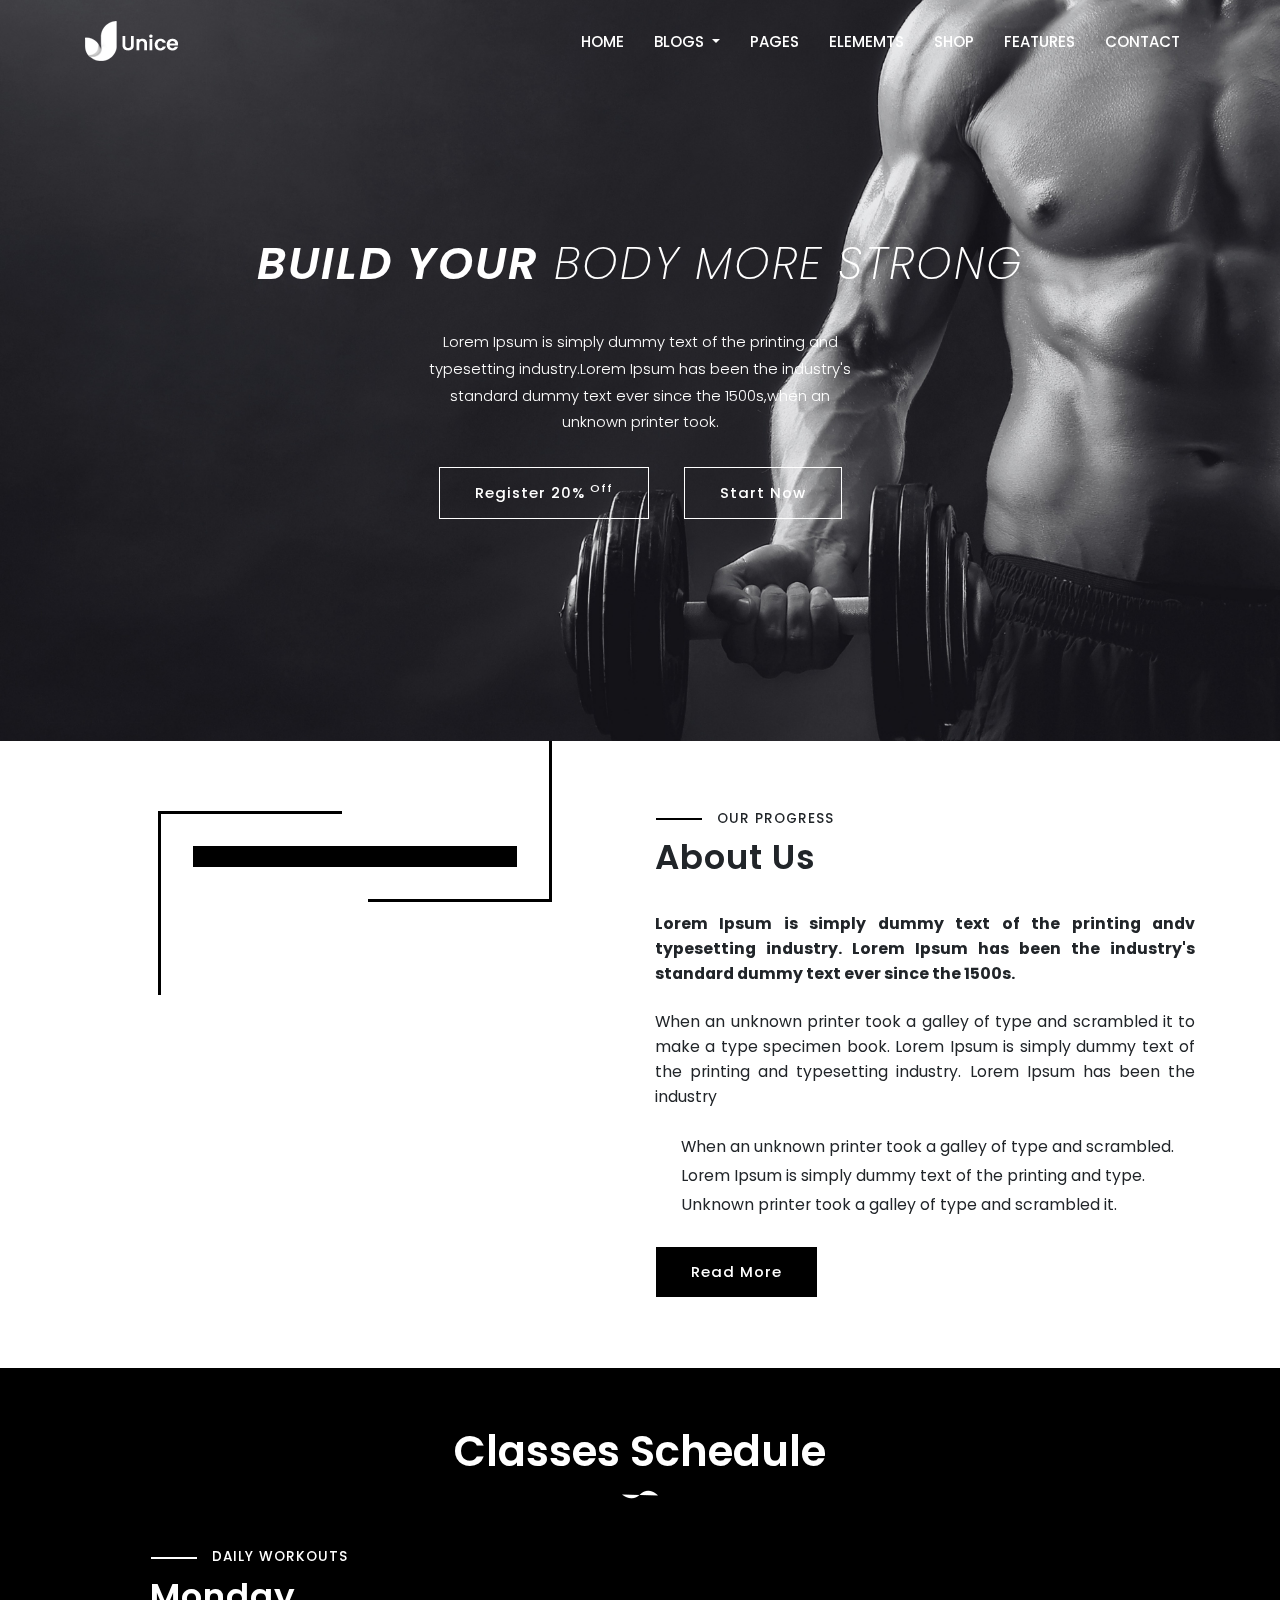
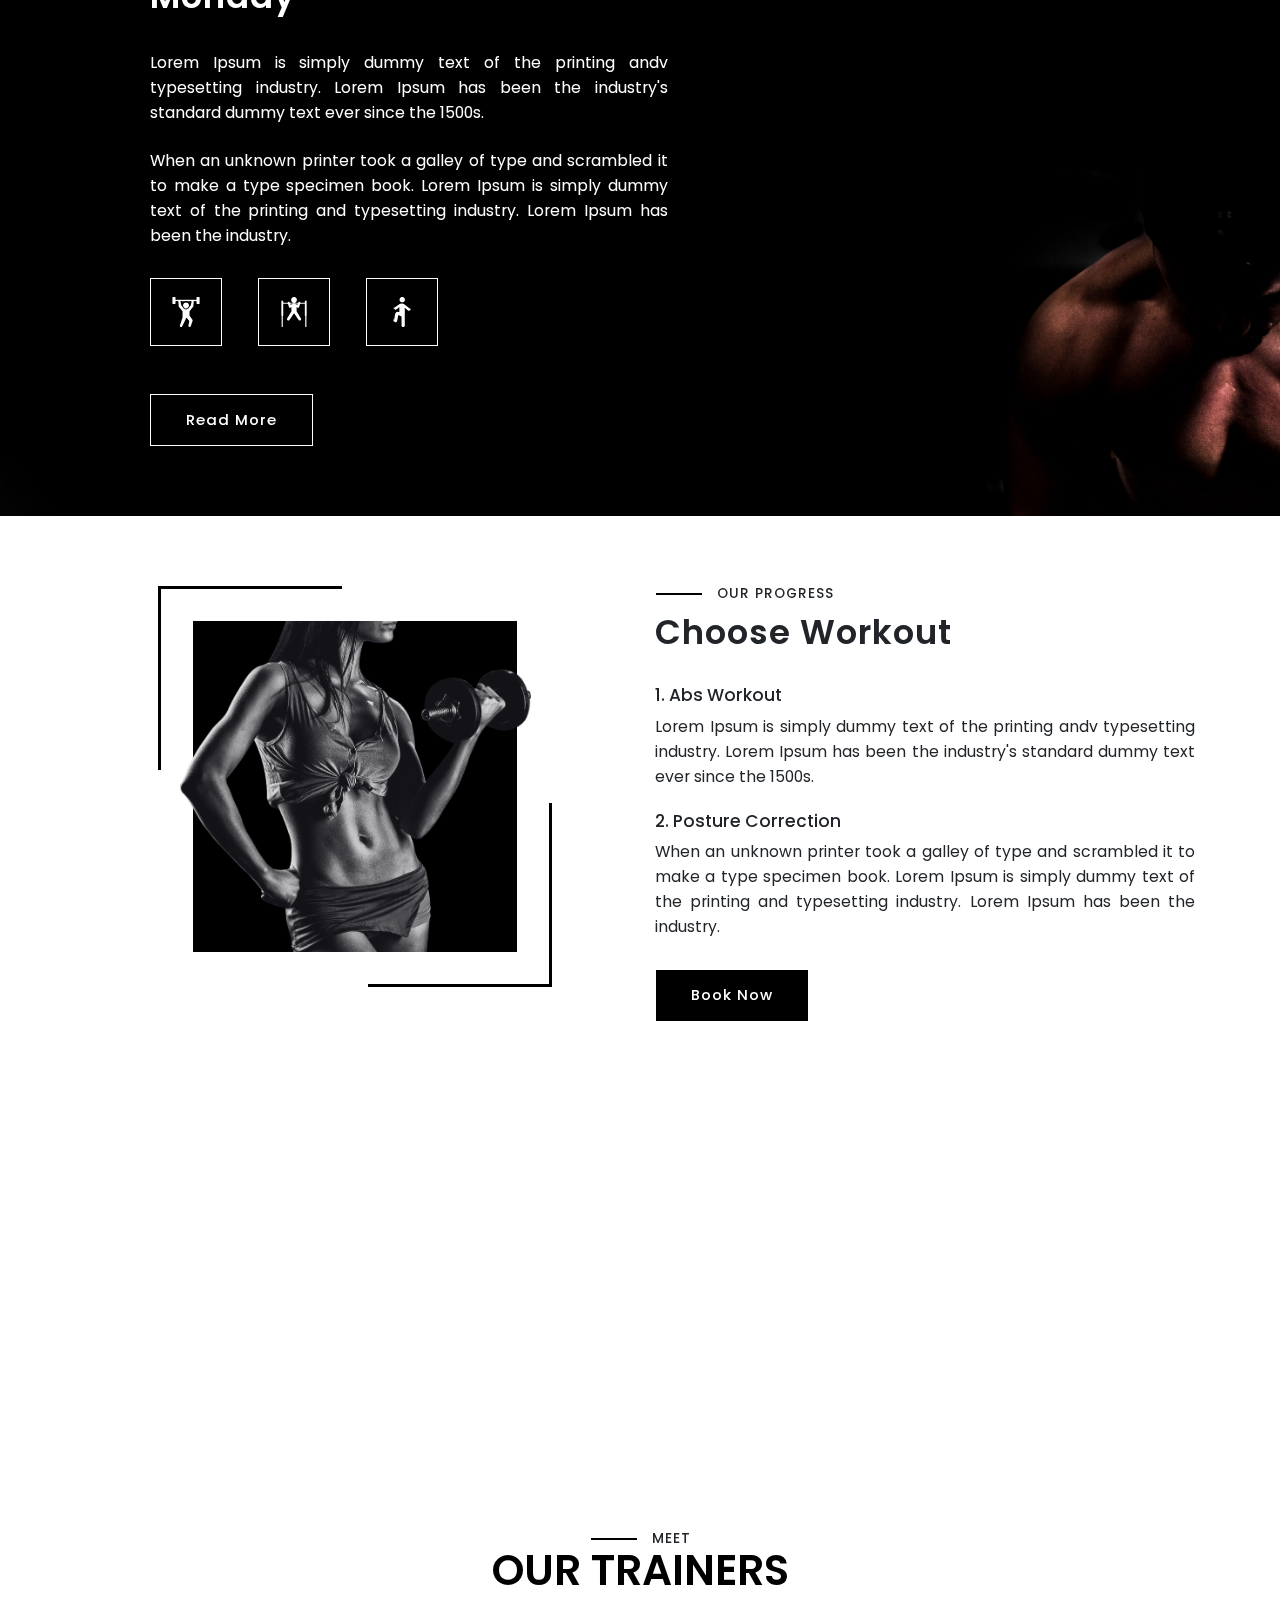
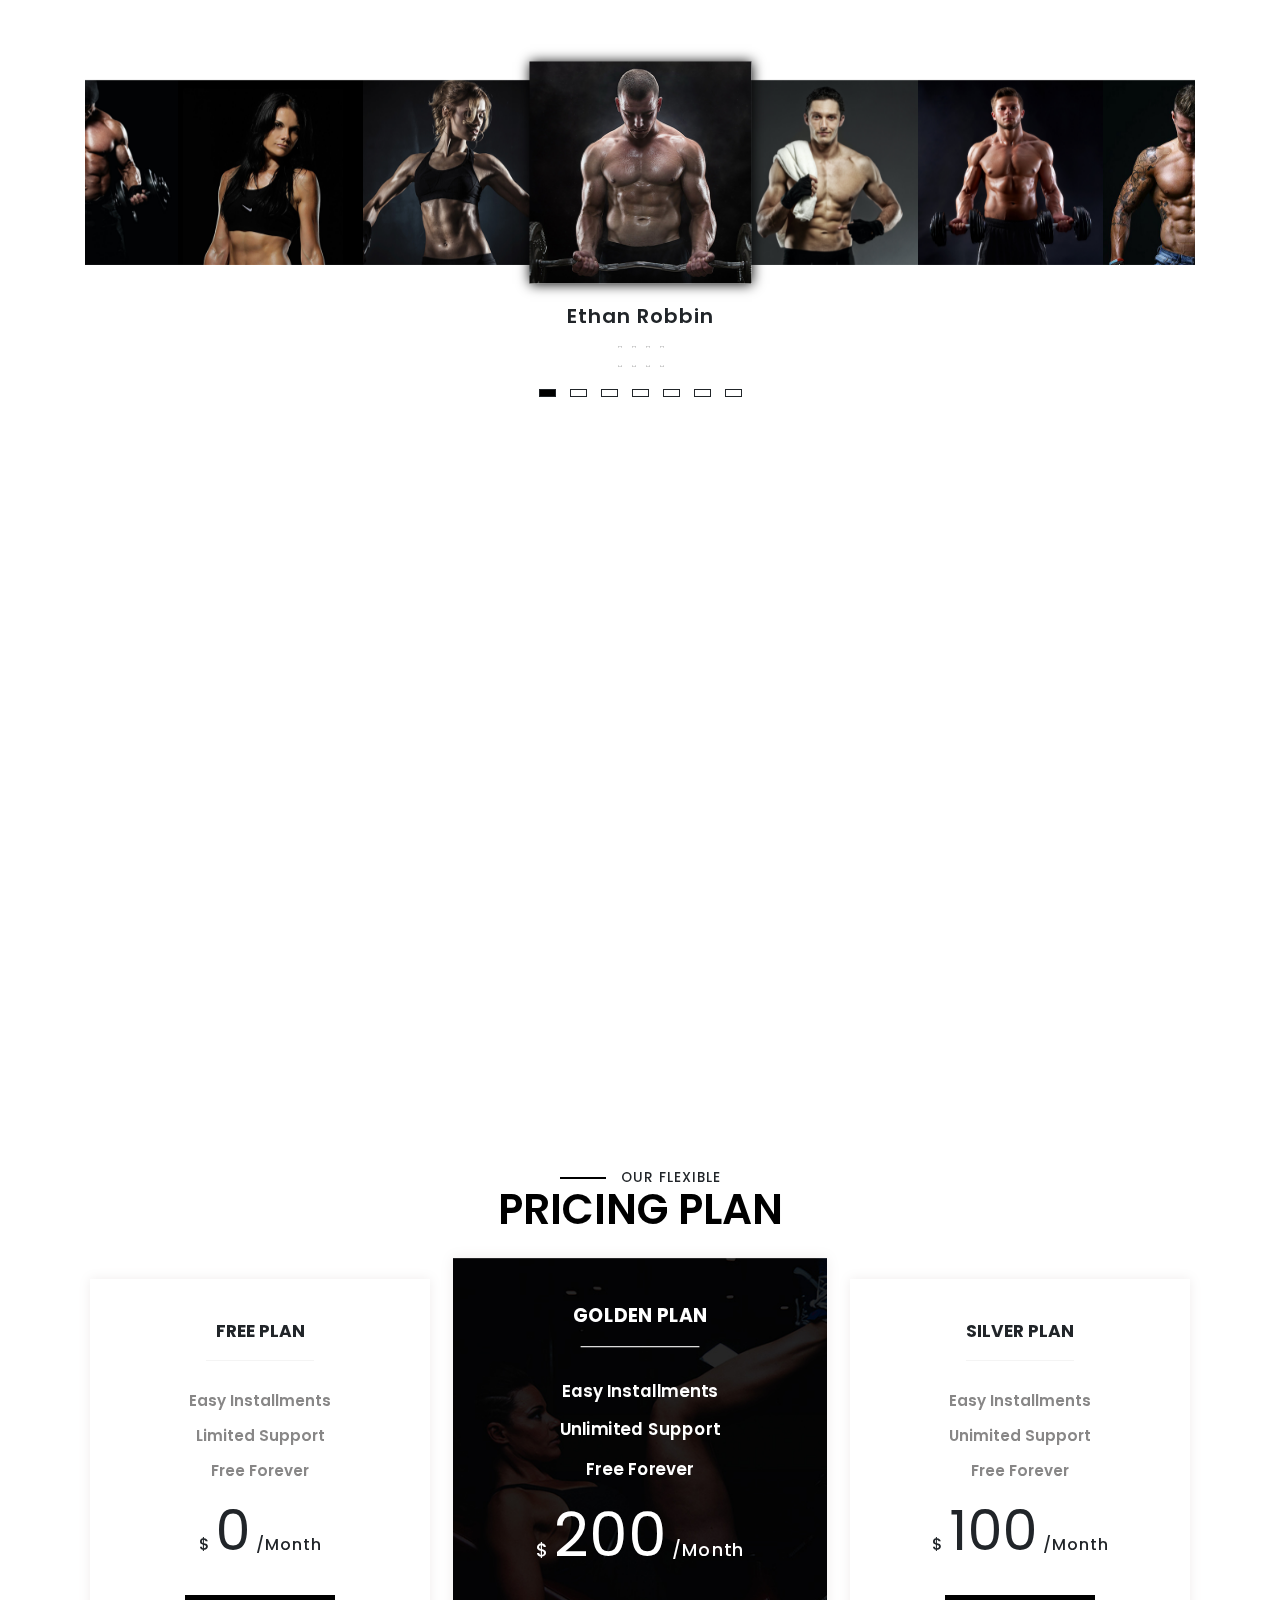
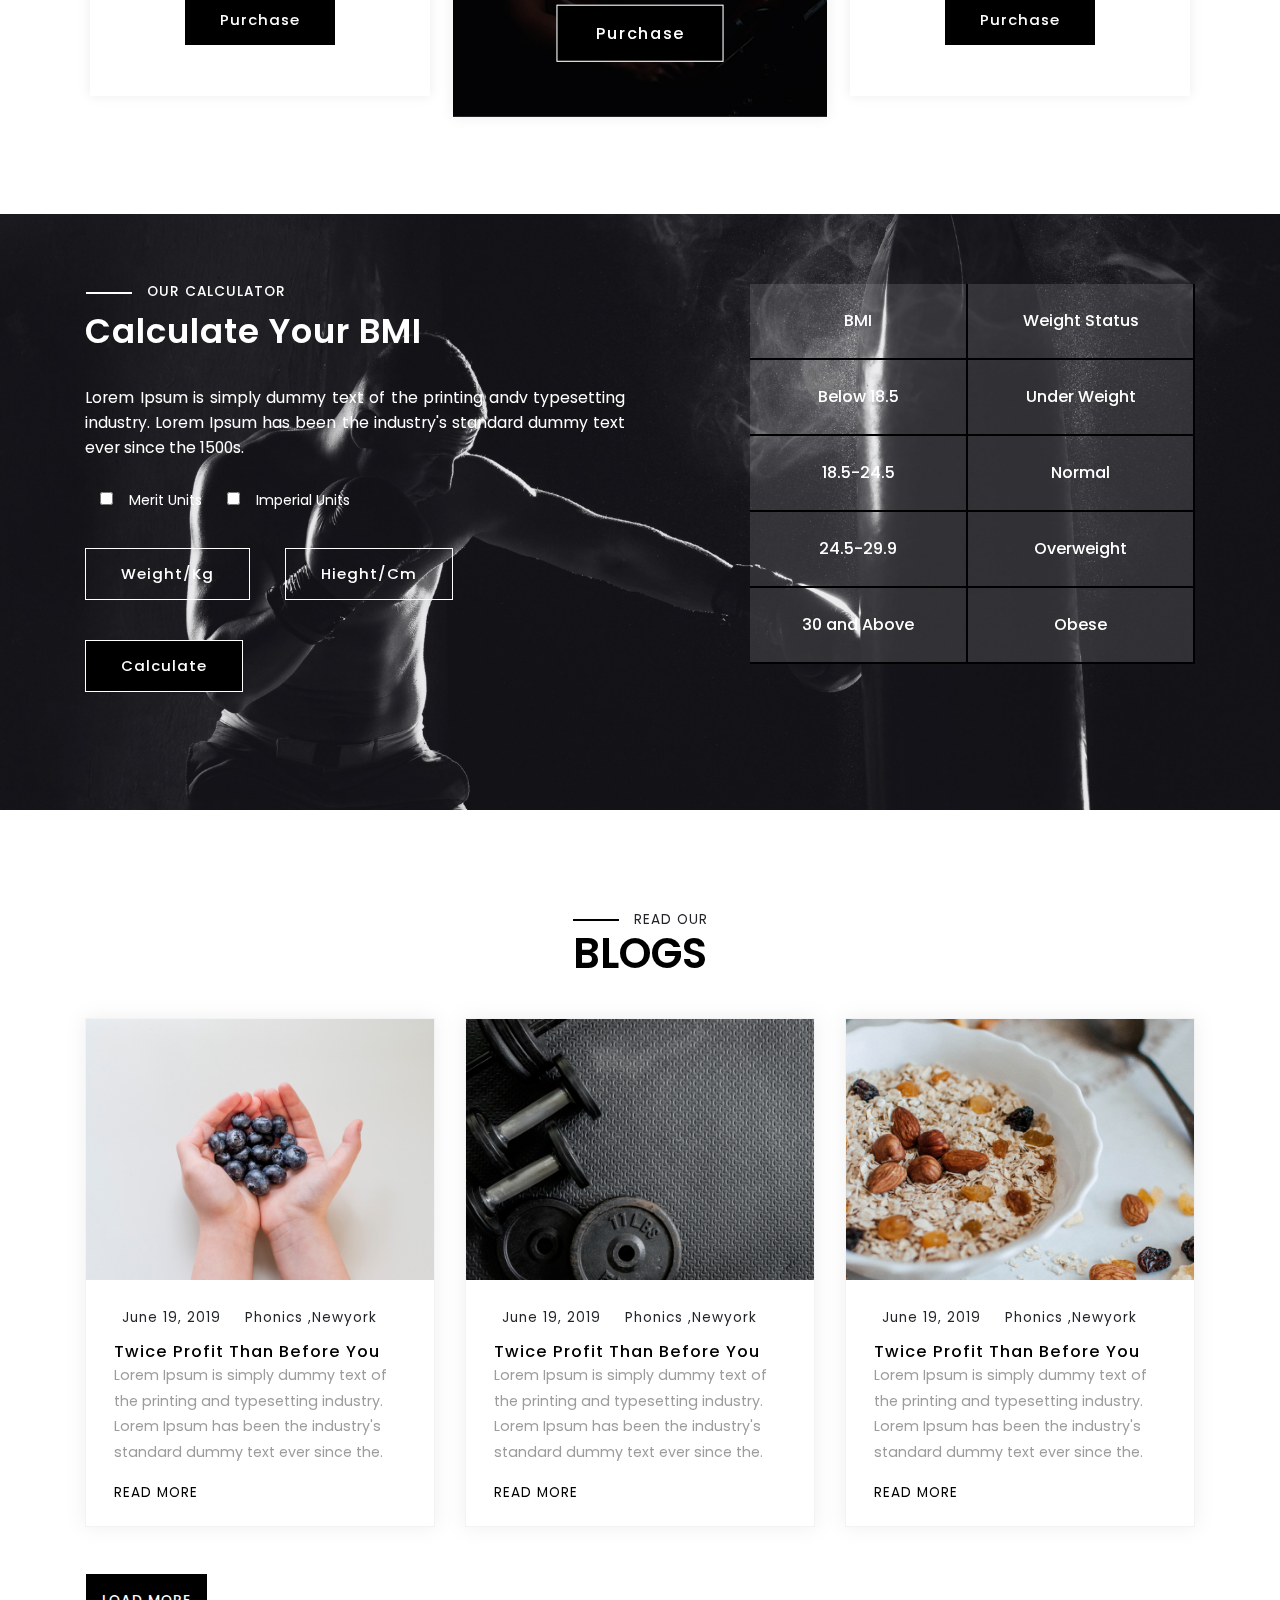
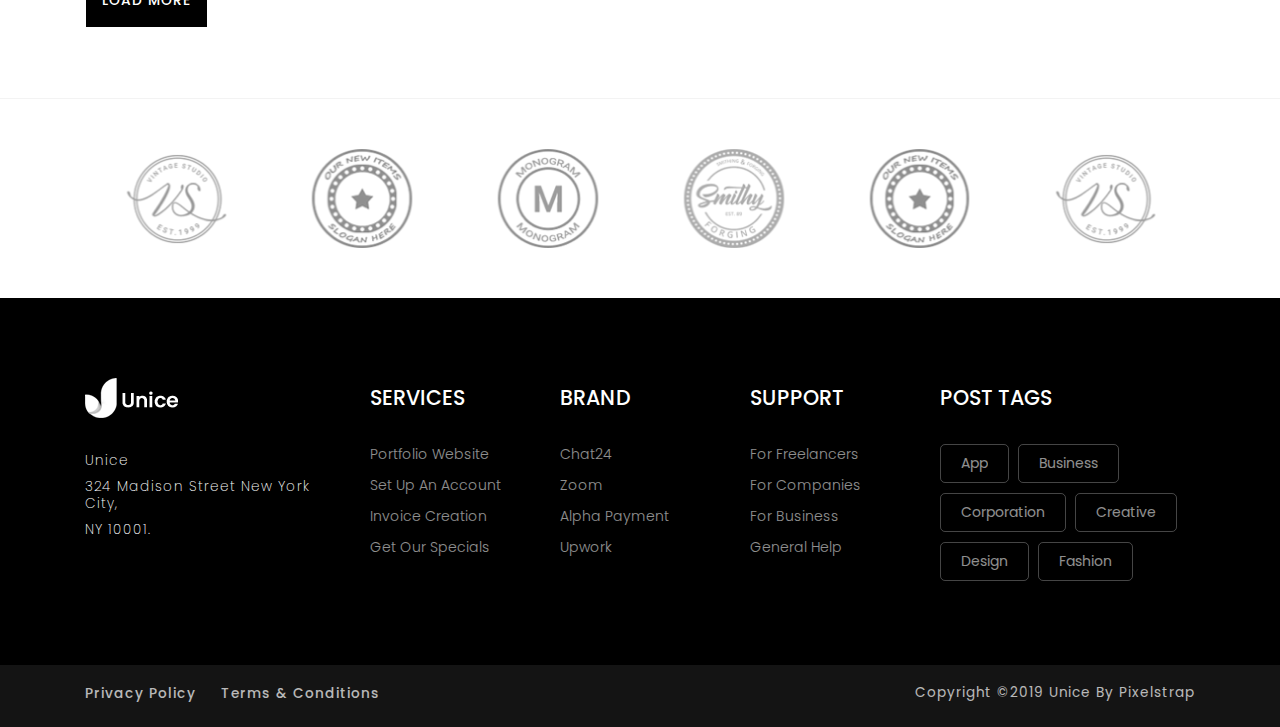
==== index.html @ eab5bed6 "abc" ====
<!DOCTYPE html>
<html lang="en">

<head>
  <meta charset="UTF-8">
  <meta http-equiv="X-UA-Compatible" content="IE=edge">
  <meta name="viewport" content="width=device-width, initial-scale=1.0">
  <title>UNICE. A Template</title>
  <!-- Favicon -->
  <link rel="icon" href="static/favicon_io/favicon.ico">
  <!-- Bootstrap -->
  <link rel="stylesheet" href="static/css/bootstrap.css">
  <!-- Owl Carousel -->
  <link rel="stylesheet" href="static/css/owl.carousel.min.css">
  <link rel="stylesheet" href="static/css/owl.theme.default.min.css">
  <!-- Font Style -->
  <link rel="stylesheet" href="static/css/fonts.css">
  <link rel="preconnect" href="https://fonts.googleapis.com">
  <link rel="preconnect" href="https://fonts.gstatic.com" crossorigin>
  <link href="https://fonts.googleapis.com/css2?family=Poppins:wght@100;200;300;400;500;600;700;800;900&display=swap"
    rel="stylesheet">
  <!-- Venobox -->
  <link rel="stylesheet" href="static/css/venobox.css">
  <!-- Fontawesome -->
  <!-- <link rel="stylesheet" href="static/css/all.css"> -->
  <!-- Custom CSS -->
  <link rel="stylesheet" href="static/css/style.css">
  <link rel="stylesheet" href="static/css/responsive.css">
</head>

<body>
  <!-- body-wrapper -->
  <div class="wrapper">
     <!-- preloader
     <div class="loader-wrap">
      <div class="loader"></div>
    </div> -->
    <!-- Navbar -->
    <header>     
            <nav class="navbar navbar-expand-lg fixed-top" id="mynavbar">
              <div class="container"> 
          <a class="navbar-brand" href="index.html">
            <img src="static/images/logo.png" alt="">
          </a>
          <button class="navbar-toggler" type="button" data-toggle="collapse" data-target="#navbarSupportedContent"
            aria-controls="navbarSupportedContent" aria-expanded="false" aria-label="Toggle navigation">
            <span><i class="fa fa-bars text-white"></i></span>
          </button>

          <div class="collapse navbar-collapse" id="navbarSupportedContent">
            <ul class="navbar-nav ml-auto">
              <li class="nav-item active">
                <a class="nav-link" href="index.html">HOME <span class="sr-only">(current)</span></a>
              </li>
              <li class="nav-item dropdown">
                <a class="nav-link dropdown-toggle" href="#" id="navbarDropdown" role="button" data-toggle="dropdown" aria-haspopup="true" aria-expanded="false">
                  BLogs
                </a>
                <div class="dropdown-menu" aria-labelledby="navbarDropdown">
                  <a class="dropdown-item" href="blogs.html">Blogs</a>
                  <div class="dropdown-divider"></div>
                  <a class="dropdown-item" href="blogs-detail.html">Blogs Detail</a>
                </div>
              </li>
              <li class="nav-item">
                <a class="nav-link" href="#">PAGES</a>
              </li>
              <li class="nav-item">
                <a class="nav-link" href="#">ELEMEMTS</a>
              </li>
              <li class="nav-item">
                <a class="nav-link" href="#">SHOP</a>
              </li>
              <li class="nav-item">
                <a class="nav-link" href="#">FEATURES</a>
              </li>
              <li class="nav-item">
                <a class="nav-link" href="contact.html">CONTACT</a>
              </li>
            </ul>
          </div>
        </div>
        </nav>
     
      <!-- Main-banner -->
      <div class="slider-area">
        <div id="carouselExampleCaptions" class="carousel slide" data-ride="carousel">
          <ol class="carousel-indicators d-none">
            <li data-target="#carouselExampleCaptions" data-slide-to="0" class="active"></li>
            <li data-target="#carouselExampleCaptions" data-slide-to="1"></li>
            <li data-target="#carouselExampleCaptions" data-slide-to="2"></li>
          </ol>
          <div class="carousel-inner">
            <div class="carousel-item active">
              <img src="static/images/banner/5.png" class="d-block w-100" alt="...">
              <div class="carousel-caption">
                <h1 class="text-uppercase">
                  <span class="bold-text">build your</span>
                  body more strong
                </h1>
                <div class="sub-heading">
                  <p class="opacity-0.9">
                    Lorem Ipsum is simply dummy text of the printing and typesetting
                    industry.Lorem Ipsum has been the industry's standard dummy text ever since the
                    1500s,when an unknown printer took.
                  </p>
                </div>
                <div class="banner-btn">
                  <ul class="justify-content-center d-sm-flex">
                    <li>
                      <a href="#" class="btn btn-default mb-3">
                        <span>register 20%</span>
                        <sup>off</sup>
                      </a>
                    </li>
                    <li>
                      <a href="#" class="btn btn-default">
                        <span>Start Now</span>
                      </a>
                    </li>
                  </ul>
                </div>
              </div>
            </div>
            <div class="carousel-item">
              <img src="static/images/banner/8.png" class="d-block w-100" alt="...">
              <div class="carousel-caption">
                <h1 class="text-uppercase">
                  <span class="bold-text">build your</span>
                  body more strong
                </h1>
                <div class="sub-heading">
                  <p class="opacity-0.9">
                    Lorem Ipsum is simply dummy text of the printing and typesetting
                    industry.Lorem Ipsum has been the industry's standard dummy text ever since the
                    1500s,when an unknown printer took.
                  </p>
                </div>
                <div class="banner-btn">
                  <ul class="justify-content-center d-sm-flex">
                    <li>
                      <a href="#" class="btn btn-default mb-3">
                        <span>register 20%</span>
                        <sup>off</sup>
                      </a>
                    </li>
                    <li>
                      <a href="#" class="btn btn-default">
                        <span>Start Now</span>
                      </a>
                    </li>
                  </ul>
                </div>
              </div>
            </div>
            <div class="carousel-item">
              <img src="static/images/banner/7.png" class="d-block w-100" alt="...">
              <div class="carousel-caption">
                <h1 class="text-uppercase">
                  <span class="bold-text">build your</span>
                  body more strong
                </h1>
                <div class="sub-heading">
                  <p class="opacity-0.9">
                    Lorem Ipsum is simply dummy text of the printing and typesetting
                    industry.Lorem Ipsum has been the industry's standard dummy text ever since the
                    1500s,when an unknown printer took.
                  </p>
                </div>
                <div class="banner-btn">
                  <ul class="justify-content-center d-sm-flex">
                    <li>
                      <a href="#" class="btn btn-default mb-3">
                        <span>register 20%</span>
                        <sup>off</sup>
                      </a>
                    </li>
                    <li>
                      <a href="#" class="btn btn-default">
                        <span>Start Now</span>
                      </a>
                    </li>
                  </ul>
                </div>
              </div>
            </div>
          </div>
        </div>
          <a class="carousel-control-prev d-none" href="#carouselExampleCaptions" role="button" data-slide="prev">
            <span class="carousel-control-prev-icon" aria-hidden="true"></span>
            <span class="sr-only">Previous</span>
          </a>
          <a class="carousel-control-next d-none" href="#carouselExampleCaptions" role="button" data-slide="next">
            <span class="carousel-control-next-icon" aria-hidden="true"></span>
            <span class="sr-only">Next</span>
          </a>
        </div>
      </div>
    </header>

    <!-- Sections -->
    <section class="gym about-us" id="about">
      <div class="container">
        <div class="row justify-content-center">
          <div class="col-md-6">
            <div class="text-center">
              <div class="about-img">
                <div class="border-around">
                  <div>
                    <div class="bg-black"></div>
                  </div>
                  <img src="static/images/about/1.png" class="format-img image-fluid" alt="">
                </div>
              </div>
            </div>
          </div>
          <div class="col-md-6">
            <div class="about-content">
              <div class="small-text">
                <h6 class="text-uppercase border-before ">
                  <span>our progress</span>
                </h6>
              </div>
              <div class="head-text text-uppercase">
                <h3>About Us</h3>
              </div>
              <div class="sub-text">
                <p class="bold">Lorem Ipsum is simply dummy text of the printing andv typesetting industry. Lorem Ipsum
                  has been the industry's standard dummy text ever since the 1500s.</p>
                <p class="">When an unknown printer took a galley of type and scrambled it to make a type specimen
                  book. Lorem Ipsum is simply dummy text of the printing and typesetting industry. Lorem Ipsum has been
                  the industry</p>
              </div>
              <div class="bullets-points">
                <div class="bullet-1 d-flex align-middle ">
                  <i class="fas fa-arrow-right"></i>
                  <p class="ml-3">When an unknown printer took a galley of type and scrambled.</p>
                </div>
                <div class="bullet-1 d-flex align-middle ">
                  <i class="fas fa-arrow-right"></i>
                  <p class="ml-3">Lorem Ipsum is simply dummy text of the printing and type.</p>
                </div>
                <div class="bullet-1 d-flex align-middle">
                  <i class="fas fa-arrow-right"></i>
                  <p class="ml-3">Unknown printer took a galley of type and scrambled it.</p>
                </div>
              </div>
              <a href="#" class="btn btn-default primary-btn">Read More</a>
            </div>
          </div>
        </div>
      </div>
    </section>
    <section class="gym bg-schedule" id="schedule">
      <div class="container">
        <div class="col-md-10 offset-md-1">
          <div class="title  text-center">
            <h2 class="text-white">Classes Schedule</h2>
            <img src="static/images/l5-title-bottom.png" class="image-fluid mt-4" alt="">
          </div>
        </div>
        <div class="col-12">
          <div class="owl-carousel owl-theme " id="schedule-carousel">
            <div class="item">
              <div class="row">
                <div class="col-lg-7">
                  <div class="about-content text-white">
                    <div class="small-text">
                      <h6 class="text-uppercase border-before">
                        <span>Daily workouts</span>
                      </h6>
                    </div>
                    <div class="head-text">
                      <h3>Monday</h3>
                    </div>
                    <div class="sub-text">
                      <p class="">Lorem Ipsum is simply dummy text of the printing andv typesetting industry. Lorem
                        Ipsum has been the industry's standard dummy text ever since the 1500s.</p>
                      <p class="">When an unknown printer took a galley of type and scrambled it to make a type
                        specimen book. Lorem Ipsum is simply dummy text of the printing and typesetting industry. Lorem
                        Ipsum has been the industry.</p>
                    </div>
                    <ul class="icon-collection d-flex">
                      <li class="about-icon">
                        <a href="3">
                          <img src="static/images/schedule-icon.png" class="image-fluid s-icons" alt="">
                        </a>
                      </li>
                      <li class="about-icon">
                        <a href="3">
                          <img src="static/images/schedule-icon-2.png" class="image-fluid s-icons" alt="">
                        </a>
                      </li>
                      <li class="about-icon">
                        <a href="3">
                          <img src="static/images/schedule-icon-3.png" class="image-fluid s-icons" alt="">
                        </a>
                      </li>
                    </ul>
                    <a href="#" class="btn btn-default primary-btn mt-5">Read More</a>
                  </div>
                </div>
              </div>
            </div>
            <div class="item">
              <div class="row">
                <div class="col-lg-7">
                  <div class="about-content text-white">
                    <div class="small-text">
                      <h6 class="text-uppercase border-before">
                        <span>Daily workouts</span>
                      </h6>
                    </div>
                    <div class="head-text">
                      <h3>Monday</h3>
                    </div>
                    <div class="sub-text">
                      <p class="">Lorem Ipsum is simply dummy text of the printing andv typesetting industry. Lorem
                        Ipsum has been the industry's standard dummy text ever since the 1500s.</p>
                      <p class="">When an unknown printer took a galley of type and scrambled it to make a type
                        specimen book. Lorem Ipsum is simply dummy text of the printing and typesetting industry. Lorem
                        Ipsum has been the industry.</p>
                    </div>
                    <ul class="icon-collection d-flex">
                      <li class="about-icon">
                        <a href="3">
                          <img src="static/images/schedule-icon.png" class="image-fluid s-icons" alt="">
                        </a>
                      </li>
                      <li class="about-icon">
                        <a href="3">
                          <img src="static/images/schedule-icon.png" class="image-fluid s-icons" alt="">
                        </a>
                      </li>
                      <li class="about-icon">
                        <a href="3">
                          <img src="static/images/schedule-icon.png" class="image-fluid s-icons" alt="">
                        </a>
                      </li>
                    </ul>
                    <a href="#" class="btn btn-default primary-btn mt-5">Read More</a>
                  </div>
                </div>
              </div>
            </div>
          </div>
        </div>
      </div>
    </section>
    <section class="gym choose-workout" id="choos-workout">
      <div class="container">
        <div class="row justify-content-center">
          <div class="col-md-6">
            <div class="text-center">
              <div class="about-img">
                <div class="border-around">
                  <div>
                    <div class="bg-black"></div>
                  </div>
                  <img src="static/images/about/2.png" class="format-img image-fluid" alt="">
                </div>
              </div>
            </div>
          </div>
          <div class="col-md-6">
            <div class="about-content">
              <div class="small-text">
                <h6 class="text-uppercase border-before ">
                  <span>our progress</span>
                </h6>
              </div>
              <div class="head-text text-uppercase">
                <h3>Choose Workout</h3>
              </div>
              <div class="sub-text">
                <div class="sub-head mb-3">
                  <h4>1. Abs Workout</h4>
                </div>
                <p class="mb-3">Lorem Ipsum is simply dummy text of the printing andv typesetting industry. Lorem Ipsum
                  has been the industry's standard dummy text ever since the 1500s.</p>
                <div class="sub-head mb-3">
                  <h4>2. Posture Correction</h4>
                </div>
                <p class="mb-4">When an unknown printer took a galley of type and scrambled it to make a type specimen
                  book. Lorem Ipsum is simply dummy text of the printing and typesetting industry. Lorem Ipsum has been
                  the industry.</p>
              </div>
              <a href="#" class="btn btn-default primary-btn">Book Now</a>
            </div>
          </div>
        </div>
      </div>
    </section>
    <section class="gym counter" id="Counter">
      <div class="container">
        <div class="row">
          <div class="col-md-3 col-sm-6 col-12 mb-4">
            <div class="counters text-center">
              <div class="counter-img mb-4"><img src="static/images/counter-1.png" class="image-fluid" alt=""></div>
              <div class="counter-numbers mb-4">
                <h2 class="counter-count text-white">15</h2>
              </div>
              <div class="counter-text">
                <h5 class="text-white text-uppercase">coustmers</h5>
              </div>
            </div>
          </div>
          <div class="col-md-3 col-sm-6 col-12 mb-4">
            <div class="counters text-center">
              <div class="counter-img mb-4"><img src="static/images/counter-2.png" class="image-fluid" alt=""></div>
              <div class="counter-numbers mb-4">
                <h2 class="counter-count text-white">150</h2>
              </div>
              <div class="counter-text">
                <h5 class="text-white text-uppercase">Projects</h5>
              </div>
            </div>
          </div>
          <div class="col-md-3 col-sm-6 col-12 mb-4">
            <div class="counters text-center">
              <div class="counter-img mb-4"><img src="static/images/counter-3.png" class="image-fluid" alt=""></div>
              <div class="counter-numbers mb-4">
                <h2 class="counter-count text-white">30</h2>
              </div>
              <div class="counter-text">
                <h5 class="text-white text-uppercase">trainers</h5>
              </div>
            </div>
          </div>
          <div class="col-md-3 col-sm-6 col-12 mb-4">
            <div class="counters text-center">
              <div class="counter-img mb-4"><img src="static/images/counter-.png" class="image-fluid" alt=""></div>
              <div class="counter-numbers mb-4">
                <h2 class="counter-count text-white">15</h2>
              </div>
              <div class="counter-text">
                <h5 class="text-white text-uppercase">awards</h5>
              </div>
            </div>
          </div>
        </div>
      </div>
    </section>
    <section class="gym our-trainers" id="trainers">
      <div class="container">
        <div class="row">
          <div class="col-12">
            <div class="trainers-heading text-center">
              <div class="small-text">
                <h6 class="text-uppercase border-before ">
                  <span>meet</span>
                </h6>
              </div>
              <div class="main-title">
                <h2 class="text-uppercase">our trainers</h2>
              </div>
            </div>
          </div>
          <div class="col-12">
            <div class="owl-carousel owl-theme trainers-slider" id="trainers-carousel">
              <div class="item">
                <img src="static/images/5.jpg" class="image-fluid" alt="">
                <div class="trainer-info text-center">
                  <h3 class="mb-3 pt-4">Ethan robbin</h3>
                  <div class="social-icons">
                    <ul class="d-flex justify-content-center">
                      <li><a href="#"><i class="fa fa-facebook"></i></a></li>
                      <li><a href="#"><i class="fa fa-instagram"></i></a></li>
                      <li><a href="#"><i class="fa fa-youtube"></i></a></li>
                      <li><a href="#"><i class="fa fa-whatsapp"></i></a></li>
                    </ul>
                  </div>
                </div>
              </div>
              <div class="item">
                <img src="static/images/team/1.png" class="image-fluid" alt="">
                <div class="trainer-info text-center">
                  <h3 class="mb-3 pt-4">Ethan robbin</h3>
                  <div class="social-icons">
                    <ul class="d-flex justify-content-center">
                      <li><a href="#"><i class="fa fa-facebook"></i></a></li>
                      <li><a href="#"><i class="fa fa-instagram"></i></a></li>
                      <li><a href="#"><i class="fa fa-youtube"></i></a></li>
                      <li><a href="#"><i class="fa fa-whatsapp"></i></a></li>
                    </ul>
                  </div>
                </div>
              </div>
              <div class="item">
                <img src="static/images/team/2.png" class="image-fluid" alt="">
                <div class="trainer-info text-center">
                  <h3 class="mb-3 pt-4">Ethan robbin</h3>
                  <div class="social-icons">
                    <ul class="d-flex justify-content-center">
                      <li><a href="#"><i class="fa fa-facebook"></i></a></li>
                      <li><a href="#"><i class="fa fa-instagram"></i></a></li>
                      <li><a href="#"><i class="fa fa-youtube"></i></a></li>
                      <li><a href="#"><i class="fa fa-whatsapp"></i></a></li>
                    </ul>
                  </div>
                </div>
              </div>
              <div class="item">
                <img src="static/images/32.jpg" class="image-fluid" alt="">
                <div class="trainer-info text-center">
                  <h3 class="mb-3 pt-4">Ethan robbin</h3>
                  <div class="social-icons">
                    <ul class="d-flex justify-content-center">
                      <li><a href="#"><i class="fa fa-facebook"></i></a></li>
                      <li><a href="#"><i class="fa fa-instagram"></i></a></li>
                      <li><a href="#"><i class="fa fa-youtube"></i></a></li>
                      <li><a href="#"><i class="fa fa-whatsapp"></i></a></li>
                    </ul>
                  </div>
                </div>
              </div>
              <div class="item">
                <img src="static/images/team/4.png" class="image-fluid" alt="">
                <div class="trainer-info text-center">
                  <h3 class="mb-3 pt-4">Ethan robbin</h3>
                  <div class="social-icons">
                    <ul class="d-flex justify-content-center">
                      <li><a href="#"><i class="fa fa-facebook"></i></a></li>
                      <li><a href="#"><i class="fa fa-instagram"></i></a></li>
                      <li><a href="#"><i class="fa fa-youtube"></i></a></li>
                      <li><a href="#"><i class="fa fa-whatsapp"></i></a></li>
                    </ul>
                  </div>
                </div>
              </div>
              <div class="item">
                <img src="static/images/42.jpg" class="image-fluid" alt="">
                <div class="trainer-info text-center">
                  <h3 class="mb-3 pt-4">Ethan robbin</h3>
                  <div class="social-icons">
                    <ul class="d-flex justify-content-center">
                      <li><a href="#"><i class="fa fa-facebook"></i></a></li>
                      <li><a href="#"><i class="fa fa-instagram"></i></a></li>
                      <li><a href="#"><i class="fa fa-youtube"></i></a></li>
                      <li><a href="#"><i class="fa fa-whatsapp"></i></a></li>
                    </ul>
                  </div>
                </div>
              </div>
              <div class="item">
                <img src="static/images/22.jpg" class="image-fluid" alt="">
                <div class="trainer-info text-center">
                  <h3 class="mb-3 pt-4">Ethan robbin</h3>
                  <div class="social-icons">
                    <ul class="d-flex justify-content-center">
                      <li><a href="#"><i class="fa fa-facebook"></i></a></li>
                      <li><a href="#"><i class="fa fa-instagram"></i></a></li>
                      <li><a href="#"><i class="fa fa-youtube"></i></a></li>
                      <li><a href="#"><i class="fa fa-whatsapp"></i></a></li>
                    </ul>
                  </div>
                </div>
              </div>
            </div>
          </div>
        </div>
      </div>
    </section>
    <section class="gym testimonials" id="testimonial">
      <div class="container">
        <div class="row justify-content-center">
          <div class="col-12">
            <div class="testimonials-heading text-center text-white text-uppercase">
              <div class="small-text">
                <h6 class="text-uppercase border-before ">
                  <span>our happy</span>
                </h6>
              </div>
              <div class="head-text">
                <h3 class="text-uppercase">customers</h3>
              </div>
            </div>
          </div>
          <div class="col-lg-8">
            <div class="owl-carousel owl-theme" id="testimonials-carousel">
              <div class="item">
                <div class="testimonials-content text-center">
                  <div class="testimonials-image">
                    <img src="static/images/quote.png" class="image-fluid m-auto" alt="">
                  </div>
                  <div class="testimonials-info">
                    <p class="testimonial-para mb-5 text-white">Lorem ipsum dolor sit amet consectetur adipisicing elit. Laborum doloribus dolorum repellendus
                      minus neque cupiditate, iste, itaque nisi qui reiciendis tenetur dolor facere provident nulla et
                      reprehenderit exercitationem quod alias. Tempora harum neque voluptas esse fugiat quisquam ea.</p>
                      <div class="testimonial-name mb-2">
                        <h5 class="text-white">Alan Walker</h5>
                      </div>
                      <div class="testimonial-post">
                        <h6 class="text-white opacity-08 text-uppercase">ceo of sc.</h6>
                      </div>
                  </div>
                </div>
              </div>
              <div class="item">
                <div class="testimonials-content text-center">
                  <div class="testimonials-image">
                    <img src="static/images/quote.png" class="image-fluid m-auto" alt="">
                  </div>
                  <div class="testimonials-info">
                    <p class="testimonial-para mb-5 text-white ">Lorem ipsum dolor sit amet consectetur adipisicing elit. Laborum doloribus dolorum repellendus
                      minus neque cupiditate, iste, itaque nisi qui reiciendis tenetur dolor facere provident nulla et
                      reprehenderit exercitationem quod alias. Tempora harum neque voluptas esse fugiat quisquam ea.</p>
                      <div class="testimonial-name mb-2">
                        <h5 class="text-white">Eminem</h5>
                      </div>
                      <div class="testimonial-post">
                        <h6 class="text-white opacity-08 text-uppercase">ceo of sc.</h6>
                      </div>
                  </div>
                </div>
              </div>
            </div>
          </div>
        </div>
      </div>
    </section>
    <section class="gym pricing" id="pricing">
     <div class="container">
       <div class="row">
        <div class="col-12">
          <div class="trainers-heading text-center">
            <div class="small-text">
              <h6 class="text-uppercase border-before ">
                <span>our flexible</span>
              </h6>
            </div>
            <div class="main-title">
              <h2 class="text-uppercase">pricing plan</h2>
            </div>
          </div>
        </div>
        <div class="col-lg-4 col-12">
          <div class="price-container hover-overlay shadows bg-white text-center mb-5">
            <div class="price-feature-container realtive">
              <div class="feature-text pl-3 pr-3">
                <i class="fas fa-hand-holding-usd mb-4"></i>
                <h4 class="text-uppercase bold heading">free plan</h4>
                <hr class="set-border">
              </div>
              <div class="pricing-feature">
                <h5 class="price-feature">Easy Installments</h5>
                <h5 class="price-feature">Limited Support</h5>
                <h5 class="price-feature">Free Forever</h5>
              </div>
              <div class="price-value text-center">
                <h6 class="price">$
                  <span class="large">0</span>
                  /Month
                </h6>
              </div>
              <a href="#" class="btn btn-default primary-btn">Purchase</a>
            </div>
          </div>
        </div>
        <div class="col-lg-4 col-12">
          <div class="price-container hover-overlay shadows active text-white text-center mb-5">
            <div class="price-feature-container realtive">
              <div class="feature-text pl-3 pr-3">
                <i class="fas fa-gem mb-4"></i>
                <h4 class="text-uppercase bold heading">Golden plan</h4>
                <hr class="set-border">
              </div>
              <div class="pricing-feature">
                <h5 class="price-feature">Easy Installments</h5>
                <h5 class="price-feature">Unlimited Support</h5>
                <h5 class="price-feature">Free Forever</h5>
              </div>
              <div class="price-value text-center">
                <h6 class="price">$
                  <span class="large">200</span>
                  /Month
                </h6>
              </div>
              <a href="#" class="btn btn-default primary-btn">Purchase</a>
            </div>
          </div>
        </div>
        <div class="col-lg-4 col-12">
          <div class="price-container hover-overlay shadows bg-white text-center">
            <div class="price-feature-container realtive">
              <div class="feature-text pl-3 pr-3">
                <i class="fas fa-globe mb-4"></i>
                <h4 class="text-uppercase bold heading">silver plan</h4>
                <hr class="set-border">
              </div>
              <div class="pricing-feature">
                <h5 class="price-feature">Easy Installments</h5>
                <h5 class="price-feature">Unimited Support</h5>
                <h5 class="price-feature">Free Forever</h5>
              </div>
              <div class="price-value text-center">
                <h6 class="price">$
                  <span class="large">100</span>
                  /Month
                </h6>
              </div>
              <a href="#" class="btn btn-default primary-btn">Purchase</a>
            </div>
          </div>
        </div>
       </div>
     </div>
    </section>
    <section class="gym bg-cal-bmi" id="bmi-cal">
      <div class="container">
        <div class="row">
          <div class="col-md-6">
            <div class="calculate-bmi-content">
              <div class="small-text text-white">
                <h6 class="text-uppercase border-before">
                  <span>our calculator</span>
                </h6>
              </div>
              <div class="head-text text-white">
                <h3>Calculate your BMI</h3>
              </div>
              <div class="sub-text text-white">
                <p class="mb-5">Lorem Ipsum is simply dummy text of the printing andv typesetting industry. Lorem
                  Ipsum has been the industry's standard dummy text ever since the 1500s.</p>
              </div>
              <div class="link-horizontal">
                <ul class="d-flex">
                  <li>
                    <div class="checkbox">
                      <label class="text-center text-white">
                        <input type="checkbox" name="merit-units" id="merit-units">
                        Merit Units
                      </label>
                    </div>
                  </li>
                  <li class="no-pad-mar">
                    <div class="checkbox">
                      <label class="text-center text-white">
                        <input type="checkbox" name="imperial-units" id="imperial-units">
                        Imperial Units
                      </label>
                    </div>
                  </li>
                </ul>
              </div>
              <div class="banner-btn mt-4 mb-4">
                <ul class="d-sm-flex d-block">
                  <li>
                    <a href="#" class="btn btn-default mb-3">
                      <span>Weight/Kg</span>
                    </a>
                  </li>
                  <li>
                    <a href="#" class="btn btn-default">
                      <span>Hieght/cm</span>
                    </a>
                  </li>
                </ul>
              </div>
              <div class="cal-btn mb-5">
              <a href="#" class="btn btn-default primary-btn">Calculate</a>
            </div>
            </div>
          </div>
          <div class="col-lg-5 offset-lg-1 col-md-6">
            <div class="text-center">
              <table class="calculate-bmi text-center">
                <tbody>
                  <tr>
                    <td>BMI</td>
                    <td>Weight Status</td>
                  </tr>
                  <tr>
                    <td>Below 18.5</td>
                    <td>Under Weight</td>
                  </tr>
                  <tr>
                    <td>18.5-24.5</td>
                    <td>Normal</td>
                  </tr>
                  <tr>
                    <td>24.5-29.9</td>
                    <td>Overweight</td>
                  </tr>
                  <tr>
                    <td>30 and Above</td>
                    <td>Obese</td>
                  </tr>
                </tbody>
              </table>
            </div>
          </div>
        </div>
      </div>
    </section>
    <section class="blogs-section agency gym" id="blogs">
      <div class="container">
        <div class="row">
          <div class="col-12">
            <div class="trainers-heading text-center">
              <div class="small-text">
                <h6 class="text-uppercase border-before ">
                  <span>read our</span>
                </h6>
              </div>
              <div class="main-title">
                <h2 class="text-uppercase">blogs</h2>
              </div>
            </div>
          </div>
          <div class="col-xl-4 col-md-6">
            <div class="blog-agency">
                <div class="blog-contain">
                    <img src="static/images/blogs/2.png" class="image-fluid" alt="">
                    <div class="image-container">
                        <div class="blogs-info">
                            <div class="date-time mb-3">
                                <div class="d-flex">
                                    <i class="fa fa-clock-o mr-2"></i>
                                    <h6 class="mr-3 font-blog">June 19, 2019</h6>
                                    <i class="fa fa-map-marker mr-2"></i>
                                    <h6 class="font-blog">Phonics ,Newyork</h6>
                                </div>
                            </div>
                            <h5 class="blog-heading"><a href="#" class="a-dec-none">Twice profit than before
                                    you</a></h5>
                            <p class="para-2">
                                Lorem Ipsum is simply dummy text of the printing and typesetting
                                industry. Lorem Ipsum has been the industry's standard dummy text ever
                                since the.
                            </p>
                            <div class="blogs-btn mt-3">
                                <a href="#" class="text-uppercase a-dec-none">read more</a>
                            </div>
                        </div>
                    </div>
                </div>
            </div>
        </div>
        <div class="col-xl-4 col-md-6">
          <div class="blog-agency">
              <div class="blog-contain">
                  <img src="static/images/blogs/1.png" class="image-fluid" alt="">
                  <div class="image-container">
                      <div class="blogs-info">
                          <div class="date-time mb-3">
                              <div class="d-flex">
                                  <i class="fa fa-clock-o mr-2"></i>
                                  <h6 class="mr-3 font-blog">June 19, 2019</h6>
                                  <i class="fa fa-map-marker mr-2"></i>
                                  <h6 class="font-blog">Phonics ,Newyork</h6>
                              </div>
                          </div>
                          <h5 class="blog-heading"><a href="#" class="a-dec-none">Twice profit than before
                                  you</a></h5>
                          <p class="para-2">
                              Lorem Ipsum is simply dummy text of the printing and typesetting
                              industry. Lorem Ipsum has been the industry's standard dummy text ever
                              since the.
                          </p>
                          <div class="blogs-btn mt-3">
                              <a href="#" class="text-uppercase a-dec-none">read more</a>
                          </div>
                      </div>
                  </div>
              </div>
          </div>
      </div>
      <div class="col-xl-4 col-md-6">
        <div class="blog-agency">
            <div class="blog-contain">
                <img src="static/images/blogs/6.png" class="image-fluid" alt="">
                <div class="image-container">
                    <div class="blogs-info">
                        <div class="date-time mb-3">
                            <div class="d-flex">
                                <i class="fa fa-clock-o mr-2"></i>
                                <h6 class="mr-3 font-blog">June 19, 2019</h6>
                                <i class="fa fa-map-marker mr-2"></i>
                                <h6 class="font-blog">Phonics ,Newyork</h6>
                            </div>
                        </div>
                        <h5 class="blog-heading"><a href="#" class="a-dec-none">Twice profit than before
                                you</a></h5>
                        <p class="para-2">
                            Lorem Ipsum is simply dummy text of the printing and typesetting
                            industry. Lorem Ipsum has been the industry's standard dummy text ever
                            since the.
                        </p>
                        <div class="blogs-btn mt-3">
                            <a href="#" class="text-uppercase a-dec-none">read more</a>
                        </div>
                    </div>
                </div>
            </div>
        </div>
    </div>
    <div class="col-12 text-left load">
      <a href="#" class="btn btn-default primary-btn mt-3 p-3">LOAD MORE</a>
    </div>
        </div>
      </div>
    </section>
    <section class="gym clients" id="gym-clients">
      <div class="container">
        <div class="row">
          <div class="col-12">
            <div class="owl-carousel owl-theme" id="clients-carousel">
              <div class="item">
                <a href="#">
                  <img src="static/images/1.jpg" alt="">
                </a>
              </div>
              <div class="item">
                <a href="#">
                  <img src="static/images/2.jpg" alt="">
                </a>
              </div>
              <div class="item">
                <a href="#">
                  <img src="static/images/3.jpg" alt="">
                </a>
              </div>
              <div class="item">
                <a href="#">
                  <img src="static/images/4.jpg" alt="">
                </a>
              </div>
              <div class="item">
                <a href="#">
                  <img src="static/images/2.jpg" alt="">
                </a>
              </div>
              <div class="item">
                <a href="#">
                  <img src="static/images/1.jpg" alt="">
                </a>
              </div>
          </div>
          </div>
        </div>
      </div>
    </section>
    <!-- Footer -->
    <footer class="gym footer2">
      <div class="container">
        <div class="row">
          <div class="col-lg-3 col-md-3 col-sm-12 set-first">
            <div class="logo-sec">
              <div class="footer-title mobile-title">
                <h3 class="text-white">About Us</h3>
              </div>
              <div class="footer-contant mb-4">
                <img alt="" class="img-fluid footer-logo" src="static/images/logo.png">
                <div class="footer-para">
                  <h6 class="text-white para-address">Unice</h6>
                  <h6 class="text-white para-address">324 Madison Street New york City, </h6>
                  <h6 class="text-white para-address">NY 10001.</h6>
                </div>
                <ul class="d-flex footer-social social">
                  <li class="footer-social-list">
                    <a href="#">
                      <i aria-hidden="true" class="fa fa-facebook"></i>
                    </a>
                  </li>
                  <li class="footer-social-list">
                    <a href="#">
                      <i aria-hidden="true" class="fa fa-twitter"></i>
                    </a>
                  </li>
                  <li class="footer-social-list">
                    <a href="#">
                      <i aria-hidden="true" class="fa fa-google"></i>
                    </a>
                  </li>
                </ul>
              </div>
            </div>
          </div>
          <div class="col-lg-2 col-md-3 col-sm-12">
            <div class="footer-title mobile-title">
              <h3 class="text-white">services</h3>
            </div>
            <div class="footer-contant mb-4">
              <h5 class="footer-headings">services</h5>
              <div>
                <ul class="footer-lists op-text">
                  <li>
                    <a href="#">Portfolio Website</a>
                  </li>
                  <li>
                    <a href="#">Set up an account</a>
                  </li>
                  <li>
                    <a href="#">Invoice Creation</a>
                  </li>
                  <li>
                    <a href="#">Get Our Specials</a>
                  </li>
                </ul>
              </div>
            </div>
          </div>
          <div class="col-lg-2 col-md-3 col-sm-12">
            <div class="footer-title mobile-title">
              <h3 class="text-white">brand</h3>
            </div>
            <div class="footer-contant mb-4">
              <h5 class="footer-headings">brand</h5>
              <div>
                <ul class="footer-lists op-text">
                  <li>
                    <a href="#">Chat24</a>
                  </li>
                  <li>
                    <a href="#">Zoom</a>
                  </li>
                  <li>
                    <a href="#">Alpha Payment</a>
                  </li>
                  <li>
                    <a href="#">Upwork</a>
                  </li>
                </ul>
              </div>
            </div>
          </div>
          <div class="col-lg-2 col-md-3 col-sm-12">
            <div class="footer-title mobile-title">
              <h3 class="text-white">Support</h3>
            </div>
            <div class="footer-contant mb-4">
              <h5 class="footer-headings">Support</h5>
              <div>
                <ul class="footer-lists op-text">
                  <li>
                    <a href="#">For Freelancers</a>
                  </li>
                  <li>
                    <a href="#">For Companies</a>
                  </li>
                  <li>
                    <a href="#">For Business</a>
                  </li>
                  <li>
                    <a href="#">General Help</a>
                  </li>
                </ul>
              </div>
            </div>
          </div>
          <div class="col-lg-3 col-md-12 col-sm-12 set-last">
            <div class="footer-title mobile-title">
              <h3 class="text-white">Post Tags</h3>
            </div>
            <div class="footer-contant mb-4">
              <h5 class="footer-headings">Post Tags</h5>
              <div class="link-btns">
                <ul>
                  <li class="buttons">
                    <a href="#">app</a>
                  </li>
                  <li class="buttons">
                    <a href="#">business</a>
                  </li>
                  <li class="buttons">
                    <a href="#">corporation</a>
                  </li>
                  <li class="buttons">
                    <a href="#">creative</a>
                  </li>
                  <li class="buttons">
                    <a href="#">design</a>
                  </li>
                  <li class="buttons">
                    <a href="#">fashion</a>
                  </li>
                </ul>
              </div>
            </div>
          </div>

        </div>
      </div>
    </footer>
    <div class="agency footer-bottom">
      <div class="container">
        <div class="row">
          <div class="col-sm-6 p-0">
            <div class="link-horizontal">
              <ul class="d-flex">
                <li>
                  <a href="#" class="copyright-text">Privacy Policy</a>
                </li>
                <li>
                  <a href="#" class="copyright-text">Terms & Conditions</a>
                </li>
              </ul>
            </div>
          </div>
          <div class="col-sm-6">
            <div class="copy-right text-right">
              <h6 class="copyright-text">Copyright ©2019 Unice by
                <i class="fa fa-heart"></i>pixelstrap
              </h6>
            </div>
          </div>
        </div>
      </div>
    </div>
  </div>
  <script src="https://kit.fontawesome.com/7bbfb73f7f.js" crossorigin="anonymous"></script>
  <script src="https://code.jquery.com/jquery-3.5.1.slim.min.js"></script>
  <!-- <script src="https://cdn.jsdelivr.net/npm/bootstrap@4.6.0/dist/js/bootstrap.bundle.min.js"></script> -->
  <!-- Jquery -->
  <script src="static/js/jquery.js"></script>
  <!-- Bootstrap -->
  <script src="static/js/bootstrap.js"></script>
  <!-- counter -->
  <script src="static/js/counterup.min.js"></script>
  <!-- way points -->
  <script src="static/js/jquery.waypoints.min.js"></script>
  <!-- Owl Carousel -->
  <script src="static/js/owl.carousel.js"></script>
  <!-- Venobox -->
  <script src="static/js/venobox.min.js"></script>
  <!-- Custom JS -->
  <script src="static/js/custom.js"></script>
</body>

</html>
---- static/css/fonts.css ----
/* cyrillic-ext */
@font-face {
  font-family: 'IBM Plex Sans';
  font-style: italic;
  font-weight: 100;
  font-display: swap;
  src: url(https://fonts.gstatic.com/s/ibmplexsans/v8/zYX8KVElMYYaJe8bpLHnCwDKhdTmdJZGUdLTDw.woff2) format('woff2');
  unicode-range: U+0460-052F, U+1C80-1C88, U+20B4, U+2DE0-2DFF, U+A640-A69F, U+FE2E-FE2F;
}
/* cyrillic */
@font-face {
  font-family: 'IBM Plex Sans';
  font-style: italic;
  font-weight: 100;
  font-display: swap;
  src: url(https://fonts.gstatic.com/s/ibmplexsans/v8/zYX8KVElMYYaJe8bpLHnCwDKhdTmdJZPUdLTDw.woff2) format('woff2');
  unicode-range: U+0400-045F, U+0490-0491, U+04B0-04B1, U+2116;
}
/* greek */
@font-face {
  font-family: 'IBM Plex Sans';
  font-style: italic;
  font-weight: 100;
  font-display: swap;
  src: url(https://fonts.gstatic.com/s/ibmplexsans/v8/zYX8KVElMYYaJe8bpLHnCwDKhdTmdJZIUdLTDw.woff2) format('woff2');
  unicode-range: U+0370-03FF;
}
/* vietnamese */
@font-face {
  font-family: 'IBM Plex Sans';
  font-style: italic;
  font-weight: 100;
  font-display: swap;
  src: url(https://fonts.gstatic.com/s/ibmplexsans/v8/zYX8KVElMYYaJe8bpLHnCwDKhdTmdJZEUdLTDw.woff2) format('woff2');
  unicode-range: U+0102-0103, U+0110-0111, U+0128-0129, U+0168-0169, U+01A0-01A1, U+01AF-01B0, U+1EA0-1EF9, U+20AB;
}
/* latin-ext */
@font-face {
  font-family: 'IBM Plex Sans';
  font-style: italic;
  font-weight: 100;
  font-display: swap;
  src: url(https://fonts.gstatic.com/s/ibmplexsans/v8/zYX8KVElMYYaJe8bpLHnCwDKhdTmdJZFUdLTDw.woff2) format('woff2');
  unicode-range: U+0100-024F, U+0259, U+1E00-1EFF, U+2020, U+20A0-20AB, U+20AD-20CF, U+2113, U+2C60-2C7F, U+A720-A7FF;
}
/* latin */
@font-face {
  font-family: 'IBM Plex Sans';
  font-style: italic;
  font-weight: 100;
  font-display: swap;
  src: url(https://fonts.gstatic.com/s/ibmplexsans/v8/zYX8KVElMYYaJe8bpLHnCwDKhdTmdJZLUdI.woff2) format('woff2');
  unicode-range: U+0000-00FF, U+0131, U+0152-0153, U+02BB-02BC, U+02C6, U+02DA, U+02DC, U+2000-206F, U+2074, U+20AC, U+2122, U+2191, U+2193, U+2212, U+2215, U+FEFF, U+FFFD;
}
/* cyrillic-ext */
@font-face {
  font-family: 'IBM Plex Sans';
  font-style: italic;
  font-weight: 200;
  font-display: swap;
  src: url(https://fonts.gstatic.com/s/ibmplexsans/v8/zYX7KVElMYYaJe8bpLHnCwDKhdTm2Idce_fuNmo.woff2) format('woff2');
  unicode-range: U+0460-052F, U+1C80-1C88, U+20B4, U+2DE0-2DFF, U+A640-A69F, U+FE2E-FE2F;
}
/* cyrillic */
@font-face {
  font-family: 'IBM Plex Sans';
  font-style: italic;
  font-weight: 200;
  font-display: swap;
  src: url(https://fonts.gstatic.com/s/ibmplexsans/v8/zYX7KVElMYYaJe8bpLHnCwDKhdTm2IdccvfuNmo.woff2) format('woff2');
  unicode-range: U+0400-045F, U+0490-0491, U+04B0-04B1, U+2116;
}
/* greek */
@font-face {
  font-family: 'IBM Plex Sans';
  font-style: italic;
  font-weight: 200;
  font-display: swap;
  src: url(https://fonts.gstatic.com/s/ibmplexsans/v8/zYX7KVElMYYaJe8bpLHnCwDKhdTm2IdcdffuNmo.woff2) format('woff2');
  unicode-range: U+0370-03FF;
}
/* vietnamese */
@font-face {
  font-family: 'IBM Plex Sans';
  font-style: italic;
  font-weight: 200;
  font-display: swap;
  src: url(https://fonts.gstatic.com/s/ibmplexsans/v8/zYX7KVElMYYaJe8bpLHnCwDKhdTm2IdceffuNmo.woff2) format('woff2');
  unicode-range: U+0102-0103, U+0110-0111, U+0128-0129, U+0168-0169, U+01A0-01A1, U+01AF-01B0, U+1EA0-1EF9, U+20AB;
}
/* latin-ext */
@font-face {
  font-family: 'IBM Plex Sans';
  font-style: italic;
  font-weight: 200;
  font-display: swap;
  src: url(https://fonts.gstatic.com/s/ibmplexsans/v8/zYX7KVElMYYaJe8bpLHnCwDKhdTm2IdcePfuNmo.woff2) format('woff2');
  unicode-range: U+0100-024F, U+0259, U+1E00-1EFF, U+2020, U+20A0-20AB, U+20AD-20CF, U+2113, U+2C60-2C7F, U+A720-A7FF;
}
/* latin */
@font-face {
  font-family: 'IBM Plex Sans';
  font-style: italic;
  font-weight: 200;
  font-display: swap;
  src: url(https://fonts.gstatic.com/s/ibmplexsans/v8/zYX7KVElMYYaJe8bpLHnCwDKhdTm2Idcdvfu.woff2) format('woff2');
  unicode-range: U+0000-00FF, U+0131, U+0152-0153, U+02BB-02BC, U+02C6, U+02DA, U+02DC, U+2000-206F, U+2074, U+20AC, U+2122, U+2191, U+2193, U+2212, U+2215, U+FEFF, U+FFFD;
}
/* cyrillic-ext */
@font-face {
  font-family: 'IBM Plex Sans';
  font-style: italic;
  font-weight: 300;
  font-display: swap;
  src: url(https://fonts.gstatic.com/s/ibmplexsans/v8/zYX7KVElMYYaJe8bpLHnCwDKhdTmvIRce_fuNmo.woff2) format('woff2');
  unicode-range: U+0460-052F, U+1C80-1C88, U+20B4, U+2DE0-2DFF, U+A640-A69F, U+FE2E-FE2F;
}
/* cyrillic */
@font-face {
  font-family: 'IBM Plex Sans';
  font-style: italic;
  font-weight: 300;
  font-display: swap;
  src: url(https://fonts.gstatic.com/s/ibmplexsans/v8/zYX7KVElMYYaJe8bpLHnCwDKhdTmvIRccvfuNmo.woff2) format('woff2');
  unicode-range: U+0400-045F, U+0490-0491, U+04B0-04B1, U+2116;
}
/* greek */
@font-face {
  font-family: 'IBM Plex Sans';
  font-style: italic;
  font-weight: 300;
  font-display: swap;
  src: url(https://fonts.gstatic.com/s/ibmplexsans/v8/zYX7KVElMYYaJe8bpLHnCwDKhdTmvIRcdffuNmo.woff2) format('woff2');
  unicode-range: U+0370-03FF;
}
/* vietnamese */
@font-face {
  font-family: 'IBM Plex Sans';
  font-style: italic;
  font-weight: 300;
  font-display: swap;
  src: url(https://fonts.gstatic.com/s/ibmplexsans/v8/zYX7KVElMYYaJe8bpLHnCwDKhdTmvIRceffuNmo.woff2) format('woff2');
  unicode-range: U+0102-0103, U+0110-0111, U+0128-0129, U+0168-0169, U+01A0-01A1, U+01AF-01B0, U+1EA0-1EF9, U+20AB;
}
/* latin-ext */
@font-face {
  font-family: 'IBM Plex Sans';
  font-style: italic;
  font-weight: 300;
  font-display: swap;
  src: url(https://fonts.gstatic.com/s/ibmplexsans/v8/zYX7KVElMYYaJe8bpLHnCwDKhdTmvIRcePfuNmo.woff2) format('woff2');
  unicode-range: U+0100-024F, U+0259, U+1E00-1EFF, U+2020, U+20A0-20AB, U+20AD-20CF, U+2113, U+2C60-2C7F, U+A720-A7FF;
}
/* latin */
@font-face {
  font-family: 'IBM Plex Sans';
  font-style: italic;
  font-weight: 300;
  font-display: swap;
  src: url(https://fonts.gstatic.com/s/ibmplexsans/v8/zYX7KVElMYYaJe8bpLHnCwDKhdTmvIRcdvfu.woff2) format('woff2');
  unicode-range: U+0000-00FF, U+0131, U+0152-0153, U+02BB-02BC, U+02C6, U+02DA, U+02DC, U+2000-206F, U+2074, U+20AC, U+2122, U+2191, U+2193, U+2212, U+2215, U+FEFF, U+FFFD;
}
/* cyrillic-ext */
@font-face {
  font-family: 'IBM Plex Sans';
  font-style: italic;
  font-weight: 400;
  font-display: swap;
  src: url(https://fonts.gstatic.com/s/ibmplexsans/v8/zYX-KVElMYYaJe8bpLHnCwDKhdTuGqZJSdY.woff2) format('woff2');
  unicode-range: U+0460-052F, U+1C80-1C88, U+20B4, U+2DE0-2DFF, U+A640-A69F, U+FE2E-FE2F;
}
/* cyrillic */
@font-face {
  font-family: 'IBM Plex Sans';
  font-style: italic;
  font-weight: 400;
  font-display: swap;
  src: url(https://fonts.gstatic.com/s/ibmplexsans/v8/zYX-KVElMYYaJe8bpLHnCwDKhdTuE6ZJSdY.woff2) format('woff2');
  unicode-range: U+0400-045F, U+0490-0491, U+04B0-04B1, U+2116;
}
/* greek */
@font-face {
  font-family: 'IBM Plex Sans';
  font-style: italic;
  font-weight: 400;
  font-display: swap;
  src: url(https://fonts.gstatic.com/s/ibmplexsans/v8/zYX-KVElMYYaJe8bpLHnCwDKhdTuFKZJSdY.woff2) format('woff2');
  unicode-range: U+0370-03FF;
}
/* vietnamese */
@font-face {
  font-family: 'IBM Plex Sans';
  font-style: italic;
  font-weight: 400;
  font-display: swap;
  src: url(https://fonts.gstatic.com/s/ibmplexsans/v8/zYX-KVElMYYaJe8bpLHnCwDKhdTuGKZJSdY.woff2) format('woff2');
  unicode-range: U+0102-0103, U+0110-0111, U+0128-0129, U+0168-0169, U+01A0-01A1, U+01AF-01B0, U+1EA0-1EF9, U+20AB;
}
/* latin-ext */
@font-face {
  font-family: 'IBM Plex Sans';
  font-style: italic;
  font-weight: 400;
  font-display: swap;
  src: url(https://fonts.gstatic.com/s/ibmplexsans/v8/zYX-KVElMYYaJe8bpLHnCwDKhdTuGaZJSdY.woff2) format('woff2');
  unicode-range: U+0100-024F, U+0259, U+1E00-1EFF, U+2020, U+20A0-20AB, U+20AD-20CF, U+2113, U+2C60-2C7F, U+A720-A7FF;
}
/* latin */
@font-face {
  font-family: 'IBM Plex Sans';
  font-style: italic;
  font-weight: 400;
  font-display: swap;
  src: url(https://fonts.gstatic.com/s/ibmplexsans/v8/zYX-KVElMYYaJe8bpLHnCwDKhdTuF6ZJ.woff2) format('woff2');
  unicode-range: U+0000-00FF, U+0131, U+0152-0153, U+02BB-02BC, U+02C6, U+02DA, U+02DC, U+2000-206F, U+2074, U+20AC, U+2122, U+2191, U+2193, U+2212, U+2215, U+FEFF, U+FFFD;
}
/* cyrillic-ext */
@font-face {
  font-family: 'IBM Plex Sans';
  font-style: italic;
  font-weight: 500;
  font-display: swap;
  src: url(https://fonts.gstatic.com/s/ibmplexsans/v8/zYX7KVElMYYaJe8bpLHnCwDKhdTm5IVce_fuNmo.woff2) format('woff2');
  unicode-range: U+0460-052F, U+1C80-1C88, U+20B4, U+2DE0-2DFF, U+A640-A69F, U+FE2E-FE2F;
}
/* cyrillic */
@font-face {
  font-family: 'IBM Plex Sans';
  font-style: italic;
  font-weight: 500;
  font-display: swap;
  src: url(https://fonts.gstatic.com/s/ibmplexsans/v8/zYX7KVElMYYaJe8bpLHnCwDKhdTm5IVccvfuNmo.woff2) format('woff2');
  unicode-range: U+0400-045F, U+0490-0491, U+04B0-04B1, U+2116;
}
/* greek */
@font-face {
  font-family: 'IBM Plex Sans';
  font-style: italic;
  font-weight: 500;
  font-display: swap;
  src: url(https://fonts.gstatic.com/s/ibmplexsans/v8/zYX7KVElMYYaJe8bpLHnCwDKhdTm5IVcdffuNmo.woff2) format('woff2');
  unicode-range: U+0370-03FF;
}
/* vietnamese */
@font-face {
  font-family: 'IBM Plex Sans';
  font-style: italic;
  font-weight: 500;
  font-display: swap;
  src: url(https://fonts.gstatic.com/s/ibmplexsans/v8/zYX7KVElMYYaJe8bpLHnCwDKhdTm5IVceffuNmo.woff2) format('woff2');
  unicode-range: U+0102-0103, U+0110-0111, U+0128-0129, U+0168-0169, U+01A0-01A1, U+01AF-01B0, U+1EA0-1EF9, U+20AB;
}
/* latin-ext */
@font-face {
  font-family: 'IBM Plex Sans';
  font-style: italic;
  font-weight: 500;
  font-display: swap;
  src: url(https://fonts.gstatic.com/s/ibmplexsans/v8/zYX7KVElMYYaJe8bpLHnCwDKhdTm5IVcePfuNmo.woff2) format('woff2');
  unicode-range: U+0100-024F, U+0259, U+1E00-1EFF, U+2020, U+20A0-20AB, U+20AD-20CF, U+2113, U+2C60-2C7F, U+A720-A7FF;
}
/* latin */
@font-face {
  font-family: 'IBM Plex Sans';
  font-style: italic;
  font-weight: 500;
  font-display: swap;
  src: url(https://fonts.gstatic.com/s/ibmplexsans/v8/zYX7KVElMYYaJe8bpLHnCwDKhdTm5IVcdvfu.woff2) format('woff2');
  unicode-range: U+0000-00FF, U+0131, U+0152-0153, U+02BB-02BC, U+02C6, U+02DA, U+02DC, U+2000-206F, U+2074, U+20AC, U+2122, U+2191, U+2193, U+2212, U+2215, U+FEFF, U+FFFD;
}
/* cyrillic-ext */
@font-face {
  font-family: 'IBM Plex Sans';
  font-style: italic;
  font-weight: 600;
  font-display: swap;
  src: url(https://fonts.gstatic.com/s/ibmplexsans/v8/zYX7KVElMYYaJe8bpLHnCwDKhdTmyIJce_fuNmo.woff2) format('woff2');
  unicode-range: U+0460-052F, U+1C80-1C88, U+20B4, U+2DE0-2DFF, U+A640-A69F, U+FE2E-FE2F;
}
/* cyrillic */
@font-face {
  font-family: 'IBM Plex Sans';
  font-style: italic;
  font-weight: 600;
  font-display: swap;
  src: url(https://fonts.gstatic.com/s/ibmplexsans/v8/zYX7KVElMYYaJe8bpLHnCwDKhdTmyIJccvfuNmo.woff2) format('woff2');
  unicode-range: U+0400-045F, U+0490-0491, U+04B0-04B1, U+2116;
}
/* greek */
@font-face {
  font-family: 'IBM Plex Sans';
  font-style: italic;
  font-weight: 600;
  font-display: swap;
  src: url(https://fonts.gstatic.com/s/ibmplexsans/v8/zYX7KVElMYYaJe8bpLHnCwDKhdTmyIJcdffuNmo.woff2) format('woff2');
  unicode-range: U+0370-03FF;
}
/* vietnamese */
@font-face {
  font-family: 'IBM Plex Sans';
  font-style: italic;
  font-weight: 600;
  font-display: swap;
  src: url(https://fonts.gstatic.com/s/ibmplexsans/v8/zYX7KVElMYYaJe8bpLHnCwDKhdTmyIJceffuNmo.woff2) format('woff2');
  unicode-range: U+0102-0103, U+0110-0111, U+0128-0129, U+0168-0169, U+01A0-01A1, U+01AF-01B0, U+1EA0-1EF9, U+20AB;
}
/* latin-ext */
@font-face {
  font-family: 'IBM Plex Sans';
  font-style: italic;
  font-weight: 600;
  font-display: swap;
  src: url(https://fonts.gstatic.com/s/ibmplexsans/v8/zYX7KVElMYYaJe8bpLHnCwDKhdTmyIJcePfuNmo.woff2) format('woff2');
  unicode-range: U+0100-024F, U+0259, U+1E00-1EFF, U+2020, U+20A0-20AB, U+20AD-20CF, U+2113, U+2C60-2C7F, U+A720-A7FF;
}
/* latin */
@font-face {
  font-family: 'IBM Plex Sans';
  font-style: italic;
  font-weight: 600;
  font-display: swap;
  src: url(https://fonts.gstatic.com/s/ibmplexsans/v8/zYX7KVElMYYaJe8bpLHnCwDKhdTmyIJcdvfu.woff2) format('woff2');
  unicode-range: U+0000-00FF, U+0131, U+0152-0153, U+02BB-02BC, U+02C6, U+02DA, U+02DC, U+2000-206F, U+2074, U+20AC, U+2122, U+2191, U+2193, U+2212, U+2215, U+FEFF, U+FFFD;
}
/* cyrillic-ext */
@font-face {
  font-family: 'IBM Plex Sans';
  font-style: italic;
  font-weight: 700;
  font-display: swap;
  src: url(https://fonts.gstatic.com/s/ibmplexsans/v8/zYX7KVElMYYaJe8bpLHnCwDKhdTmrINce_fuNmo.woff2) format('woff2');
  unicode-range: U+0460-052F, U+1C80-1C88, U+20B4, U+2DE0-2DFF, U+A640-A69F, U+FE2E-FE2F;
}
/* cyrillic */
@font-face {
  font-family: 'IBM Plex Sans';
  font-style: italic;
  font-weight: 700;
  font-display: swap;
  src: url(https://fonts.gstatic.com/s/ibmplexsans/v8/zYX7KVElMYYaJe8bpLHnCwDKhdTmrINccvfuNmo.woff2) format('woff2');
  unicode-range: U+0400-045F, U+0490-0491, U+04B0-04B1, U+2116;
}
/* greek */
@font-face {
  font-family: 'IBM Plex Sans';
  font-style: italic;
  font-weight: 700;
  font-display: swap;
  src: url(https://fonts.gstatic.com/s/ibmplexsans/v8/zYX7KVElMYYaJe8bpLHnCwDKhdTmrINcdffuNmo.woff2) format('woff2');
  unicode-range: U+0370-03FF;
}
/* vietnamese */
@font-face {
  font-family: 'IBM Plex Sans';
  font-style: italic;
  font-weight: 700;
  font-display: swap;
  src: url(https://fonts.gstatic.com/s/ibmplexsans/v8/zYX7KVElMYYaJe8bpLHnCwDKhdTmrINceffuNmo.woff2) format('woff2');
  unicode-range: U+0102-0103, U+0110-0111, U+0128-0129, U+0168-0169, U+01A0-01A1, U+01AF-01B0, U+1EA0-1EF9, U+20AB;
}
/* latin-ext */
@font-face {
  font-family: 'IBM Plex Sans';
  font-style: italic;
  font-weight: 700;
  font-display: swap;
  src: url(https://fonts.gstatic.com/s/ibmplexsans/v8/zYX7KVElMYYaJe8bpLHnCwDKhdTmrINcePfuNmo.woff2) format('woff2');
  unicode-range: U+0100-024F, U+0259, U+1E00-1EFF, U+2020, U+20A0-20AB, U+20AD-20CF, U+2113, U+2C60-2C7F, U+A720-A7FF;
}
/* latin */
@font-face {
  font-family: 'IBM Plex Sans';
  font-style: italic;
  font-weight: 700;
  font-display: swap;
  src: url(https://fonts.gstatic.com/s/ibmplexsans/v8/zYX7KVElMYYaJe8bpLHnCwDKhdTmrINcdvfu.woff2) format('woff2');
  unicode-range: U+0000-00FF, U+0131, U+0152-0153, U+02BB-02BC, U+02C6, U+02DA, U+02DC, U+2000-206F, U+2074, U+20AC, U+2122, U+2191, U+2193, U+2212, U+2215, U+FEFF, U+FFFD;
}
/* cyrillic-ext */
@font-face {
  font-family: 'IBM Plex Sans';
  font-style: normal;
  font-weight: 100;
  font-display: swap;
  src: url(https://fonts.gstatic.com/s/ibmplexsans/v8/zYX-KVElMYYaJe8bpLHnCwDKjbLuGqZJSdY.woff2) format('woff2');
  unicode-range: U+0460-052F, U+1C80-1C88, U+20B4, U+2DE0-2DFF, U+A640-A69F, U+FE2E-FE2F;
}
/* cyrillic */
@font-face {
  font-family: 'IBM Plex Sans';
  font-style: normal;
  font-weight: 100;
  font-display: swap;
  src: url(https://fonts.gstatic.com/s/ibmplexsans/v8/zYX-KVElMYYaJe8bpLHnCwDKjbLuE6ZJSdY.woff2) format('woff2');
  unicode-range: U+0400-045F, U+0490-0491, U+04B0-04B1, U+2116;
}
/* greek */
@font-face {
  font-family: 'IBM Plex Sans';
  font-style: normal;
  font-weight: 100;
  font-display: swap;
  src: url(https://fonts.gstatic.com/s/ibmplexsans/v8/zYX-KVElMYYaJe8bpLHnCwDKjbLuFKZJSdY.woff2) format('woff2');
  unicode-range: U+0370-03FF;
}
/* vietnamese */
@font-face {
  font-family: 'IBM Plex Sans';
  font-style: normal;
  font-weight: 100;
  font-display: swap;
  src: url(https://fonts.gstatic.com/s/ibmplexsans/v8/zYX-KVElMYYaJe8bpLHnCwDKjbLuGKZJSdY.woff2) format('woff2');
  unicode-range: U+0102-0103, U+0110-0111, U+0128-0129, U+0168-0169, U+01A0-01A1, U+01AF-01B0, U+1EA0-1EF9, U+20AB;
}
/* latin-ext */
@font-face {
  font-family: 'IBM Plex Sans';
  font-style: normal;
  font-weight: 100;
  font-display: swap;
  src: url(https://fonts.gstatic.com/s/ibmplexsans/v8/zYX-KVElMYYaJe8bpLHnCwDKjbLuGaZJSdY.woff2) format('woff2');
  unicode-range: U+0100-024F, U+0259, U+1E00-1EFF, U+2020, U+20A0-20AB, U+20AD-20CF, U+2113, U+2C60-2C7F, U+A720-A7FF;
}
/* latin */
@font-face {
  font-family: 'IBM Plex Sans';
  font-style: normal;
  font-weight: 100;
  font-display: swap;
  src: url(https://fonts.gstatic.com/s/ibmplexsans/v8/zYX-KVElMYYaJe8bpLHnCwDKjbLuF6ZJ.woff2) format('woff2');
  unicode-range: U+0000-00FF, U+0131, U+0152-0153, U+02BB-02BC, U+02C6, U+02DA, U+02DC, U+2000-206F, U+2074, U+20AC, U+2122, U+2191, U+2193, U+2212, U+2215, U+FEFF, U+FFFD;
}
/* cyrillic-ext */
@font-face {
  font-family: 'IBM Plex Sans';
  font-style: normal;
  font-weight: 200;
  font-display: swap;
  src: url(https://fonts.gstatic.com/s/ibmplexsans/v8/zYX9KVElMYYaJe8bpLHnCwDKjR7_AIxsdO_q.woff2) format('woff2');
  unicode-range: U+0460-052F, U+1C80-1C88, U+20B4, U+2DE0-2DFF, U+A640-A69F, U+FE2E-FE2F;
}
/* cyrillic */
@font-face {
  font-family: 'IBM Plex Sans';
  font-style: normal;
  font-weight: 200;
  font-display: swap;
  src: url(https://fonts.gstatic.com/s/ibmplexsans/v8/zYX9KVElMYYaJe8bpLHnCwDKjR7_AIVsdO_q.woff2) format('woff2');
  unicode-range: U+0400-045F, U+0490-0491, U+04B0-04B1, U+2116;
}
/* greek */
@font-face {
  font-family: 'IBM Plex Sans';
  font-style: normal;
  font-weight: 200;
  font-display: swap;
  src: url(https://fonts.gstatic.com/s/ibmplexsans/v8/zYX9KVElMYYaJe8bpLHnCwDKjR7_AIJsdO_q.woff2) format('woff2');
  unicode-range: U+0370-03FF;
}
/* vietnamese */
@font-face {
  font-family: 'IBM Plex Sans';
  font-style: normal;
  font-weight: 200;
  font-display: swap;
  src: url(https://fonts.gstatic.com/s/ibmplexsans/v8/zYX9KVElMYYaJe8bpLHnCwDKjR7_AI5sdO_q.woff2) format('woff2');
  unicode-range: U+0102-0103, U+0110-0111, U+0128-0129, U+0168-0169, U+01A0-01A1, U+01AF-01B0, U+1EA0-1EF9, U+20AB;
}
/* latin-ext */
@font-face {
  font-family: 'IBM Plex Sans';
  font-style: normal;
  font-weight: 200;
  font-display: swap;
  src: url(https://fonts.gstatic.com/s/ibmplexsans/v8/zYX9KVElMYYaJe8bpLHnCwDKjR7_AI9sdO_q.woff2) format('woff2');
  unicode-range: U+0100-024F, U+0259, U+1E00-1EFF, U+2020, U+20A0-20AB, U+20AD-20CF, U+2113, U+2C60-2C7F, U+A720-A7FF;
}
/* latin */
@font-face {
  font-family: 'IBM Plex Sans';
  font-style: normal;
  font-weight: 200;
  font-display: swap;
  src: url(https://fonts.gstatic.com/s/ibmplexsans/v8/zYX9KVElMYYaJe8bpLHnCwDKjR7_AIFsdA.woff2) format('woff2');
  unicode-range: U+0000-00FF, U+0131, U+0152-0153, U+02BB-02BC, U+02C6, U+02DA, U+02DC, U+2000-206F, U+2074, U+20AC, U+2122, U+2191, U+2193, U+2212, U+2215, U+FEFF, U+FFFD;
}
/* cyrillic-ext */
@font-face {
  font-family: 'IBM Plex Sans';
  font-style: normal;
  font-weight: 300;
  font-display: swap;
  src: url(https://fonts.gstatic.com/s/ibmplexsans/v8/zYX9KVElMYYaJe8bpLHnCwDKjXr8AIxsdO_q.woff2) format('woff2');
  unicode-range: U+0460-052F, U+1C80-1C88, U+20B4, U+2DE0-2DFF, U+A640-A69F, U+FE2E-FE2F;
}
/* cyrillic */
@font-face {
  font-family: 'IBM Plex Sans';
  font-style: normal;
  font-weight: 300;
  font-display: swap;
  src: url(https://fonts.gstatic.com/s/ibmplexsans/v8/zYX9KVElMYYaJe8bpLHnCwDKjXr8AIVsdO_q.woff2) format('woff2');
  unicode-range: U+0400-045F, U+0490-0491, U+04B0-04B1, U+2116;
}
/* greek */
@font-face {
  font-family: 'IBM Plex Sans';
  font-style: normal;
  font-weight: 300;
  font-display: swap;
  src: url(https://fonts.gstatic.com/s/ibmplexsans/v8/zYX9KVElMYYaJe8bpLHnCwDKjXr8AIJsdO_q.woff2) format('woff2');
  unicode-range: U+0370-03FF;
}
/* vietnamese */
@font-face {
  font-family: 'IBM Plex Sans';
  font-style: normal;
  font-weight: 300;
  font-display: swap;
  src: url(https://fonts.gstatic.com/s/ibmplexsans/v8/zYX9KVElMYYaJe8bpLHnCwDKjXr8AI5sdO_q.woff2) format('woff2');
  unicode-range: U+0102-0103, U+0110-0111, U+0128-0129, U+0168-0169, U+01A0-01A1, U+01AF-01B0, U+1EA0-1EF9, U+20AB;
}
/* latin-ext */
@font-face {
  font-family: 'IBM Plex Sans';
  font-style: normal;
  font-weight: 300;
  font-display: swap;
  src: url(https://fonts.gstatic.com/s/ibmplexsans/v8/zYX9KVElMYYaJe8bpLHnCwDKjXr8AI9sdO_q.woff2) format('woff2');
  unicode-range: U+0100-024F, U+0259, U+1E00-1EFF, U+2020, U+20A0-20AB, U+20AD-20CF, U+2113, U+2C60-2C7F, U+A720-A7FF;
}
/* latin */
@font-face {
  font-family: 'IBM Plex Sans';
  font-style: normal;
  font-weight: 300;
  font-display: swap;
  src: url(https://fonts.gstatic.com/s/ibmplexsans/v8/zYX9KVElMYYaJe8bpLHnCwDKjXr8AIFsdA.woff2) format('woff2');
  unicode-range: U+0000-00FF, U+0131, U+0152-0153, U+02BB-02BC, U+02C6, U+02DA, U+02DC, U+2000-206F, U+2074, U+20AC, U+2122, U+2191, U+2193, U+2212, U+2215, U+FEFF, U+FFFD;
}
/* cyrillic-ext */
@font-face {
  font-family: 'IBM Plex Sans';
  font-style: normal;
  font-weight: 400;
  font-display: swap;
  src: url(https://fonts.gstatic.com/s/ibmplexsans/v8/zYXgKVElMYYaJe8bpLHnCwDKhdzeFb5N.woff2) format('woff2');
  unicode-range: U+0460-052F, U+1C80-1C88, U+20B4, U+2DE0-2DFF, U+A640-A69F, U+FE2E-FE2F;
}
/* cyrillic */
@font-face {
  font-family: 'IBM Plex Sans';
  font-style: normal;
  font-weight: 400;
  font-display: swap;
  src: url(https://fonts.gstatic.com/s/ibmplexsans/v8/zYXgKVElMYYaJe8bpLHnCwDKhdXeFb5N.woff2) format('woff2');
  unicode-range: U+0400-045F, U+0490-0491, U+04B0-04B1, U+2116;
}
/* greek */
@font-face {
  font-family: 'IBM Plex Sans';
  font-style: normal;
  font-weight: 400;
  font-display: swap;
  src: url(https://fonts.gstatic.com/s/ibmplexsans/v8/zYXgKVElMYYaJe8bpLHnCwDKhdLeFb5N.woff2) format('woff2');
  unicode-range: U+0370-03FF;
}
/* vietnamese */
@font-face {
  font-family: 'IBM Plex Sans';
  font-style: normal;
  font-weight: 400;
  font-display: swap;
  src: url(https://fonts.gstatic.com/s/ibmplexsans/v8/zYXgKVElMYYaJe8bpLHnCwDKhd7eFb5N.woff2) format('woff2');
  unicode-range: U+0102-0103, U+0110-0111, U+0128-0129, U+0168-0169, U+01A0-01A1, U+01AF-01B0, U+1EA0-1EF9, U+20AB;
}
/* latin-ext */
@font-face {
  font-family: 'IBM Plex Sans';
  font-style: normal;
  font-weight: 400;
  font-display: swap;
  src: url(https://fonts.gstatic.com/s/ibmplexsans/v8/zYXgKVElMYYaJe8bpLHnCwDKhd_eFb5N.woff2) format('woff2');
  unicode-range: U+0100-024F, U+0259, U+1E00-1EFF, U+2020, U+20A0-20AB, U+20AD-20CF, U+2113, U+2C60-2C7F, U+A720-A7FF;
}
/* latin */
@font-face {
  font-family: 'IBM Plex Sans';
  font-style: normal;
  font-weight: 400;
  font-display: swap;
  src: url(https://fonts.gstatic.com/s/ibmplexsans/v8/zYXgKVElMYYaJe8bpLHnCwDKhdHeFQ.woff2) format('woff2');
  unicode-range: U+0000-00FF, U+0131, U+0152-0153, U+02BB-02BC, U+02C6, U+02DA, U+02DC, U+2000-206F, U+2074, U+20AC, U+2122, U+2191, U+2193, U+2212, U+2215, U+FEFF, U+FFFD;
}
/* cyrillic-ext */
@font-face {
  font-family: 'IBM Plex Sans';
  font-style: normal;
  font-weight: 500;
  font-display: swap;
  src: url(https://fonts.gstatic.com/s/ibmplexsans/v8/zYX9KVElMYYaJe8bpLHnCwDKjSL9AIxsdO_q.woff2) format('woff2');
  unicode-range: U+0460-052F, U+1C80-1C88, U+20B4, U+2DE0-2DFF, U+A640-A69F, U+FE2E-FE2F;
}
/* cyrillic */
@font-face {
  font-family: 'IBM Plex Sans';
  font-style: normal;
  font-weight: 500;
  font-display: swap;
  src: url(https://fonts.gstatic.com/s/ibmplexsans/v8/zYX9KVElMYYaJe8bpLHnCwDKjSL9AIVsdO_q.woff2) format('woff2');
  unicode-range: U+0400-045F, U+0490-0491, U+04B0-04B1, U+2116;
}
/* greek */
@font-face {
  font-family: 'IBM Plex Sans';
  font-style: normal;
  font-weight: 500;
  font-display: swap;
  src: url(https://fonts.gstatic.com/s/ibmplexsans/v8/zYX9KVElMYYaJe8bpLHnCwDKjSL9AIJsdO_q.woff2) format('woff2');
  unicode-range: U+0370-03FF;
}
/* vietnamese */
@font-face {
  font-family: 'IBM Plex Sans';
  font-style: normal;
  font-weight: 500;
  font-display: swap;
  src: url(https://fonts.gstatic.com/s/ibmplexsans/v8/zYX9KVElMYYaJe8bpLHnCwDKjSL9AI5sdO_q.woff2) format('woff2');
  unicode-range: U+0102-0103, U+0110-0111, U+0128-0129, U+0168-0169, U+01A0-01A1, U+01AF-01B0, U+1EA0-1EF9, U+20AB;
}
/* latin-ext */
@font-face {
  font-family: 'IBM Plex Sans';
  font-style: normal;
  font-weight: 500;
  font-display: swap;
  src: url(https://fonts.gstatic.com/s/ibmplexsans/v8/zYX9KVElMYYaJe8bpLHnCwDKjSL9AI9sdO_q.woff2) format('woff2');
  unicode-range: U+0100-024F, U+0259, U+1E00-1EFF, U+2020, U+20A0-20AB, U+20AD-20CF, U+2113, U+2C60-2C7F, U+A720-A7FF;
}
/* latin */
@font-face {
  font-family: 'IBM Plex Sans';
  font-style: normal;
  font-weight: 500;
  font-display: swap;
  src: url(https://fonts.gstatic.com/s/ibmplexsans/v8/zYX9KVElMYYaJe8bpLHnCwDKjSL9AIFsdA.woff2) format('woff2');
  unicode-range: U+0000-00FF, U+0131, U+0152-0153, U+02BB-02BC, U+02C6, U+02DA, U+02DC, U+2000-206F, U+2074, U+20AC, U+2122, U+2191, U+2193, U+2212, U+2215, U+FEFF, U+FFFD;
}
/* cyrillic-ext */
@font-face {
  font-family: 'IBM Plex Sans';
  font-style: normal;
  font-weight: 600;
  font-display: swap;
  src: url(https://fonts.gstatic.com/s/ibmplexsans/v8/zYX9KVElMYYaJe8bpLHnCwDKjQ76AIxsdO_q.woff2) format('woff2');
  unicode-range: U+0460-052F, U+1C80-1C88, U+20B4, U+2DE0-2DFF, U+A640-A69F, U+FE2E-FE2F;
}
/* cyrillic */
@font-face {
  font-family: 'IBM Plex Sans';
  font-style: normal;
  font-weight: 600;
  font-display: swap;
  src: url(https://fonts.gstatic.com/s/ibmplexsans/v8/zYX9KVElMYYaJe8bpLHnCwDKjQ76AIVsdO_q.woff2) format('woff2');
  unicode-range: U+0400-045F, U+0490-0491, U+04B0-04B1, U+2116;
}
/* greek */
@font-face {
  font-family: 'IBM Plex Sans';
  font-style: normal;
  font-weight: 600;
  font-display: swap;
  src: url(https://fonts.gstatic.com/s/ibmplexsans/v8/zYX9KVElMYYaJe8bpLHnCwDKjQ76AIJsdO_q.woff2) format('woff2');
  unicode-range: U+0370-03FF;
}
/* vietnamese */
@font-face {
  font-family: 'IBM Plex Sans';
  font-style: normal;
  font-weight: 600;
  font-display: swap;
  src: url(https://fonts.gstatic.com/s/ibmplexsans/v8/zYX9KVElMYYaJe8bpLHnCwDKjQ76AI5sdO_q.woff2) format('woff2');
  unicode-range: U+0102-0103, U+0110-0111, U+0128-0129, U+0168-0169, U+01A0-01A1, U+01AF-01B0, U+1EA0-1EF9, U+20AB;
}
/* latin-ext */
@font-face {
  font-family: 'IBM Plex Sans';
  font-style: normal;
  font-weight: 600;
  font-display: swap;
  src: url(https://fonts.gstatic.com/s/ibmplexsans/v8/zYX9KVElMYYaJe8bpLHnCwDKjQ76AI9sdO_q.woff2) format('woff2');
  unicode-range: U+0100-024F, U+0259, U+1E00-1EFF, U+2020, U+20A0-20AB, U+20AD-20CF, U+2113, U+2C60-2C7F, U+A720-A7FF;
}
/* latin */
@font-face {
  font-family: 'IBM Plex Sans';
  font-style: normal;
  font-weight: 600;
  font-display: swap;
  src: url(https://fonts.gstatic.com/s/ibmplexsans/v8/zYX9KVElMYYaJe8bpLHnCwDKjQ76AIFsdA.woff2) format('woff2');
  unicode-range: U+0000-00FF, U+0131, U+0152-0153, U+02BB-02BC, U+02C6, U+02DA, U+02DC, U+2000-206F, U+2074, U+20AC, U+2122, U+2191, U+2193, U+2212, U+2215, U+FEFF, U+FFFD;
}
/* cyrillic-ext */
@font-face {
  font-family: 'IBM Plex Sans';
  font-style: normal;
  font-weight: 700;
  font-display: swap;
  src: url(https://fonts.gstatic.com/s/ibmplexsans/v8/zYX9KVElMYYaJe8bpLHnCwDKjWr7AIxsdO_q.woff2) format('woff2');
  unicode-range: U+0460-052F, U+1C80-1C88, U+20B4, U+2DE0-2DFF, U+A640-A69F, U+FE2E-FE2F;
}
/* cyrillic */
@font-face {
  font-family: 'IBM Plex Sans';
  font-style: normal;
  font-weight: 700;
  font-display: swap;
  src: url(https://fonts.gstatic.com/s/ibmplexsans/v8/zYX9KVElMYYaJe8bpLHnCwDKjWr7AIVsdO_q.woff2) format('woff2');
  unicode-range: U+0400-045F, U+0490-0491, U+04B0-04B1, U+2116;
}
/* greek */
@font-face {
  font-family: 'IBM Plex Sans';
  font-style: normal;
  font-weight: 700;
  font-display: swap;
  src: url(https://fonts.gstatic.com/s/ibmplexsans/v8/zYX9KVElMYYaJe8bpLHnCwDKjWr7AIJsdO_q.woff2) format('woff2');
  unicode-range: U+0370-03FF;
}
/* vietnamese */
@font-face {
  font-family: 'IBM Plex Sans';
  font-style: normal;
  font-weight: 700;
  font-display: swap;
  src: url(https://fonts.gstatic.com/s/ibmplexsans/v8/zYX9KVElMYYaJe8bpLHnCwDKjWr7AI5sdO_q.woff2) format('woff2');
  unicode-range: U+0102-0103, U+0110-0111, U+0128-0129, U+0168-0169, U+01A0-01A1, U+01AF-01B0, U+1EA0-1EF9, U+20AB;
}
/* latin-ext */
@font-face {
  font-family: 'IBM Plex Sans';
  font-style: normal;
  font-weight: 700;
  font-display: swap;
  src: url(https://fonts.gstatic.com/s/ibmplexsans/v8/zYX9KVElMYYaJe8bpLHnCwDKjWr7AI9sdO_q.woff2) format('woff2');
  unicode-range: U+0100-024F, U+0259, U+1E00-1EFF, U+2020, U+20A0-20AB, U+20AD-20CF, U+2113, U+2C60-2C7F, U+A720-A7FF;
}
/* latin */
@font-face {
  font-family: 'IBM Plex Sans';
  font-style: normal;
  font-weight: 700;
  font-display: swap;
  src: url(https://fonts.gstatic.com/s/ibmplexsans/v8/zYX9KVElMYYaJe8bpLHnCwDKjWr7AIFsdA.woff2) format('woff2');
  unicode-range: U+0000-00FF, U+0131, U+0152-0153, U+02BB-02BC, U+02C6, U+02DA, U+02DC, U+2000-206F, U+2074, U+20AC, U+2122, U+2191, U+2193, U+2212, U+2215, U+FEFF, U+FFFD;
}
/* latin */
@font-face {
  font-family: 'Londrina Outline';
  font-style: normal;
  font-weight: 400;
  font-display: swap;
  src: url(https://fonts.gstatic.com/s/londrinaoutline/v13/C8c44dM8vmb14dfsZxhetg3pDH-STu07rA.woff2) format('woff2');
  unicode-range: U+0000-00FF, U+0131, U+0152-0153, U+02BB-02BC, U+02C6, U+02DA, U+02DC, U+2000-206F, U+2074, U+20AC, U+2122, U+2191, U+2193, U+2212, U+2215, U+FEFF, U+FFFD;
}
---- static/css/venobox.css ----
/* ------ venobox.css --------*/
.vbox-overlay *, .vbox-overlay *:before, .vbox-overlay *:after{
    -webkit-backface-visibility: hidden;
    -webkit-box-sizing:border-box;
    -moz-box-sizing:border-box;
    box-sizing:border-box;
}
.vbox-overlay * { 
    -webkit-backface-visibility: visible;
    backface-visibility: visible;
}
.vbox-overlay{
    display: -webkit-flex;
    display: flex;
    -webkit-flex-direction: column;
    flex-direction: column;
    -webkit-justify-content: center;
    justify-content: center;
    -webkit-align-items: center;
    align-items: center;
    position: fixed;
    left: 0;
    top: 0;
    bottom: 0;
    right: 0;
    z-index: 999999;
}

/* ----- navigation ----- */
.vbox-title{
    width: 100%;
    height: 40px;
    float: left;
    text-align: center;
    line-height: 28px;
    font-size: 12px;
    padding: 6px 50px;
    overflow: hidden;
    position: fixed;
    display: none;
    left: 0;
    z-index: 89;
}
.vbox-close{
    cursor: pointer;
    position: fixed;
    top: -1px;
    right: 0;
    width: 50px;
    height: 40px;
    padding: 6px;
    display: block;
    background-position:10px center;
    overflow: hidden;
    font-size: 24px;
    line-height: 1;
    text-align: center;
    z-index: 99;
}
.vbox-left{
    cursor: pointer;
    position: fixed;
    left: 0;
    height: 40px;
    overflow: hidden;
    line-height: 28px;
    font-size: 12px;
    z-index: 99;
    display: flex;
    align-items:center;
}
.vbox-num{
    display: inline-block;
    margin: 6px 0 6px 15px;
}
/* ----- Social share ----- */
.vbox-share{
    line-height: 28px;
    font-size: 12px;
    overflow: hidden;
    position: fixed;
    left: 0;
    z-index: 98;
    display: flex;
    align-items:center;
    justify-content: center;
    width: 100%;
    text-align: center;
}
.vbox-share svg{
    max-height: 28px;
    width: 28px;
    z-index: 10;
    margin-left: 12px;
    margin-top: 6px;
    margin-bottom: 6px;
    vertical-align: middle;
}


/* ----- navigation ARROWS ----- */
.vbox-next, .vbox-prev{
    position: fixed;
    top: 50%;
    margin-top: -15px;
    overflow: hidden;
    cursor: pointer;
    display: block;
    width: 45px;
    height: 45px;
    z-index: 99;
}
.vbox-next span, .vbox-prev span{
    position: relative;
    width: 20px;
    height: 20px;
    border: 2px solid transparent;
    border-top-color: #B6B6B6;
    border-right-color: #B6B6B6;
    text-indent: -100px;
    position: absolute;
    top: 8px;
    display: block;
}
.vbox-prev{
    left: 15px;
}
.vbox-next{
    right: 15px;
}
.vbox-prev span{
    left: 10px;
    -ms-transform: rotate(-135deg);
    -webkit-transform: rotate(-135deg);
    transform: rotate(-135deg);
}
.vbox-next span{
    -ms-transform: rotate(45deg);
    -webkit-transform: rotate(45deg);
    transform: rotate(45deg);
    right: 10px;
}
/* ------- inline window ------ */
.vbox-inline{
    width: 420px;
    height: 315px;
    height: 70vh;
    padding: 10px;
    background: #fff;
    margin: 0 auto;
    overflow: auto;
    text-align: left;
}
/* ------- Video & iFrames window ------ */
.venoframe{
    max-width: 100%;
    width: 100%;
    border: none;
    width: 100%;
    height: 260px;
    height: 70vh;
}
.venoframe.vbvid{
    height: 260px;
}
@media (min-width: 768px) {
    .venoframe, .vbox-inline{
        width: 90%;
        height: 360px;
        height: 70vh;
    }
    .venoframe.vbvid{
        width: 640px;
        height: 360px;
    }
}
@media (min-width: 992px) {
    .venoframe, .vbox-inline{
        max-width: 1200px;
        width: 80%;
        height: 540px;
        height: 70vh;
    }
    .venoframe.vbvid{
        width: 960px;
        height: 540px;
    }
}
/* 
Please do NOT edit this part! 
or at least read this note: http://i.imgur.com/7C0ws9e.gif
*/
.vbox-open{
    overflow: hidden;
}
.vbox-container{
    position: absolute;
    left: 0;
    right: 0;
    top: 0;
    bottom: 0;
    overflow-x: hidden;
    overflow-y: scroll;
    overflow-scrolling: touch;
    -webkit-overflow-scrolling: touch;
    z-index: 20;
    max-height: 100%;

}

.vbox-content{
    text-align: center;
    float: left;
    width: 100%;
    position: relative;
    overflow: hidden;
    padding: 20px 4%;
}
.vbox-container img{
    max-width: 100%;
    height: auto;
}
.vbox-figlio{
    box-shadow: 0 0 12px rgba(0,0,0,0.19), 0 6px 6px rgba(0,0,0,0.23);
    max-width: 100%;
    text-align: initial;
}
img.vbox-figlio{
    -webkit-user-select: none;
-khtml-user-select: none;
-moz-user-select: none;
-o-user-select: none;
user-select: none;
}
.vbox-content.swipe-left{
    margin-left: -200px !important;
}
.vbox-content.swipe-right{
    margin-left: 200px !important;
}
.vbox-animated{
    webkit-transition: margin 300ms ease-out;
    transition: margin 300ms ease-out;
}

/* ---------- preloader ----------
 * SPINKIT 
 * http://tobiasahlin.com/spinkit/
-------------------------------- */
.sk-double-bounce,.sk-rotating-plane{width:40px;height:40px;margin:40px auto}.sk-rotating-plane{background-color:#333;-webkit-animation:sk-rotatePlane 1.2s infinite ease-in-out;animation:sk-rotatePlane 1.2s infinite ease-in-out}@-webkit-keyframes sk-rotatePlane{0%{-webkit-transform:perspective(120px) rotateX(0) rotateY(0);transform:perspective(120px) rotateX(0) rotateY(0)}50%{-webkit-transform:perspective(120px) rotateX(-180.1deg) rotateY(0);transform:perspective(120px) rotateX(-180.1deg) rotateY(0)}100%{-webkit-transform:perspective(120px) rotateX(-180deg) rotateY(-179.9deg);transform:perspective(120px) rotateX(-180deg) rotateY(-179.9deg)}}@keyframes sk-rotatePlane{0%{-webkit-transform:perspective(120px) rotateX(0) rotateY(0);transform:perspective(120px) rotateX(0) rotateY(0)}50%{-webkit-transform:perspective(120px) rotateX(-180.1deg) rotateY(0);transform:perspective(120px) rotateX(-180.1deg) rotateY(0)}100%{-webkit-transform:perspective(120px) rotateX(-180deg) rotateY(-179.9deg);transform:perspective(120px) rotateX(-180deg) rotateY(-179.9deg)}}.sk-double-bounce{position:relative}.sk-double-bounce .sk-child{width:100%;height:100%;border-radius:50%;background-color:#333;opacity:.6;position:absolute;top:0;left:0;-webkit-animation:sk-doubleBounce 2s infinite ease-in-out;animation:sk-doubleBounce 2s infinite ease-in-out}.sk-chasing-dots .sk-child,.sk-spinner-pulse,.sk-three-bounce .sk-child{background-color:#333;border-radius:100%}.sk-double-bounce .sk-double-bounce2{-webkit-animation-delay:-1s;animation-delay:-1s}@-webkit-keyframes sk-doubleBounce{0%,100%{-webkit-transform:scale(0);transform:scale(0)}50%{-webkit-transform:scale(1);transform:scale(1)}}@keyframes sk-doubleBounce{0%,100%{-webkit-transform:scale(0);transform:scale(0)}50%{-webkit-transform:scale(1);transform:scale(1)}}.sk-wave{margin:40px auto;width:50px;height:40px;text-align:center;font-size:10px}.sk-wave .sk-rect{background-color:#333;height:100%;width:6px;display:inline-block;-webkit-animation:sk-waveStretchDelay 1.2s infinite ease-in-out;animation:sk-waveStretchDelay 1.2s infinite ease-in-out}.sk-wave .sk-rect1{-webkit-animation-delay:-1.2s;animation-delay:-1.2s}.sk-wave .sk-rect2{-webkit-animation-delay:-1.1s;animation-delay:-1.1s}.sk-wave .sk-rect3{-webkit-animation-delay:-1s;animation-delay:-1s}.sk-wave .sk-rect4{-webkit-animation-delay:-.9s;animation-delay:-.9s}.sk-wave .sk-rect5{-webkit-animation-delay:-.8s;animation-delay:-.8s}@-webkit-keyframes sk-waveStretchDelay{0%,100%,40%{-webkit-transform:scaleY(.4);transform:scaleY(.4)}20%{-webkit-transform:scaleY(1);transform:scaleY(1)}}@keyframes sk-waveStretchDelay{0%,100%,40%{-webkit-transform:scaleY(.4);transform:scaleY(.4)}20%{-webkit-transform:scaleY(1);transform:scaleY(1)}}.sk-wandering-cubes{margin:40px auto;width:40px;height:40px;position:relative}.sk-wandering-cubes .sk-cube{background-color:#333;width:10px;height:10px;position:absolute;top:0;left:0;-webkit-animation:sk-wanderingCube 1.8s ease-in-out -1.8s infinite both;animation:sk-wanderingCube 1.8s ease-in-out -1.8s infinite both}.sk-chasing-dots,.sk-spinner-pulse{width:40px;height:40px;margin:40px auto}.sk-wandering-cubes .sk-cube2{-webkit-animation-delay:-.9s;animation-delay:-.9s}@-webkit-keyframes sk-wanderingCube{0%{-webkit-transform:rotate(0);transform:rotate(0)}25%{-webkit-transform:translateX(30px) rotate(-90deg) scale(.5);transform:translateX(30px) rotate(-90deg) scale(.5)}50%{-webkit-transform:translateX(30px) translateY(30px) rotate(-179deg);transform:translateX(30px) translateY(30px) rotate(-179deg)}50.1%{-webkit-transform:translateX(30px) translateY(30px) rotate(-180deg);transform:translateX(30px) translateY(30px) rotate(-180deg)}75%{-webkit-transform:translateX(0) translateY(30px) rotate(-270deg) scale(.5);transform:translateX(0) translateY(30px) rotate(-270deg) scale(.5)}100%{-webkit-transform:rotate(-360deg);transform:rotate(-360deg)}}@keyframes sk-wanderingCube{0%{-webkit-transform:rotate(0);transform:rotate(0)}25%{-webkit-transform:translateX(30px) rotate(-90deg) scale(.5);transform:translateX(30px) rotate(-90deg) scale(.5)}50%{-webkit-transform:translateX(30px) translateY(30px) rotate(-179deg);transform:translateX(30px) translateY(30px) rotate(-179deg)}50.1%{-webkit-transform:translateX(30px) translateY(30px) rotate(-180deg);transform:translateX(30px) translateY(30px) rotate(-180deg)}75%{-webkit-transform:translateX(0) translateY(30px) rotate(-270deg) scale(.5);transform:translateX(0) translateY(30px) rotate(-270deg) scale(.5)}100%{-webkit-transform:rotate(-360deg);transform:rotate(-360deg)}}.sk-spinner-pulse{-webkit-animation:sk-pulseScaleOut 1s infinite ease-in-out;animation:sk-pulseScaleOut 1s infinite ease-in-out}@-webkit-keyframes sk-pulseScaleOut{0%{-webkit-transform:scale(0);transform:scale(0)}100%{-webkit-transform:scale(1);transform:scale(1);opacity:0}}@keyframes sk-pulseScaleOut{0%{-webkit-transform:scale(0);transform:scale(0)}100%{-webkit-transform:scale(1);transform:scale(1);opacity:0}}.sk-chasing-dots{position:relative;text-align:center;-webkit-animation:sk-chasingDotsRotate 2s infinite linear;animation:sk-chasingDotsRotate 2s infinite linear}.sk-chasing-dots .sk-child{width:60%;height:60%;display:inline-block;position:absolute;top:0;-webkit-animation:sk-chasingDotsBounce 2s infinite ease-in-out;animation:sk-chasingDotsBounce 2s infinite ease-in-out}.sk-chasing-dots .sk-dot2{top:auto;bottom:0;-webkit-animation-delay:-1s;animation-delay:-1s}@-webkit-keyframes sk-chasingDotsRotate{100%{-webkit-transform:rotate(360deg);transform:rotate(360deg)}}@keyframes sk-chasingDotsRotate{100%{-webkit-transform:rotate(360deg);transform:rotate(360deg)}}@-webkit-keyframes sk-chasingDotsBounce{0%,100%{-webkit-transform:scale(0);transform:scale(0)}50%{-webkit-transform:scale(1);transform:scale(1)}}@keyframes sk-chasingDotsBounce{0%,100%{-webkit-transform:scale(0);transform:scale(0)}50%{-webkit-transform:scale(1);transform:scale(1)}}.sk-three-bounce{margin:40px auto;width:80px;text-align:center}.sk-three-bounce .sk-child{width:20px;height:20px;display:inline-block;-webkit-animation:sk-three-bounce 1.4s ease-in-out 0s infinite both;animation:sk-three-bounce 1.4s ease-in-out 0s infinite both}.sk-circle .sk-child:before,.sk-fading-circle .sk-circle:before{display:block;border-radius:100%;content:'';background-color:#333}.sk-three-bounce .sk-bounce1{-webkit-animation-delay:-.32s;animation-delay:-.32s}.sk-three-bounce .sk-bounce2{-webkit-animation-delay:-.16s;animation-delay:-.16s}@-webkit-keyframes sk-three-bounce{0%,100%,80%{-webkit-transform:scale(0);transform:scale(0)}40%{-webkit-transform:scale(1);transform:scale(1)}}@keyframes sk-three-bounce{0%,100%,80%{-webkit-transform:scale(0);transform:scale(0)}40%{-webkit-transform:scale(1);transform:scale(1)}}.sk-circle{margin:40px auto;width:40px;height:40px;position:relative}.sk-circle .sk-child{width:100%;height:100%;position:absolute;left:0;top:0}.sk-circle .sk-child:before{margin:0 auto;width:15%;height:15%;-webkit-animation:sk-circleBounceDelay 1.2s infinite ease-in-out both;animation:sk-circleBounceDelay 1.2s infinite ease-in-out both}.sk-circle .sk-circle2{-webkit-transform:rotate(30deg);-ms-transform:rotate(30deg);transform:rotate(30deg)}.sk-circle .sk-circle3{-webkit-transform:rotate(60deg);-ms-transform:rotate(60deg);transform:rotate(60deg)}.sk-circle .sk-circle4{-webkit-transform:rotate(90deg);-ms-transform:rotate(90deg);transform:rotate(90deg)}.sk-circle .sk-circle5{-webkit-transform:rotate(120deg);-ms-transform:rotate(120deg);transform:rotate(120deg)}.sk-circle .sk-circle6{-webkit-transform:rotate(150deg);-ms-transform:rotate(150deg);transform:rotate(150deg)}.sk-circle .sk-circle7{-webkit-transform:rotate(180deg);-ms-transform:rotate(180deg);transform:rotate(180deg)}.sk-circle .sk-circle8{-webkit-transform:rotate(210deg);-ms-transform:rotate(210deg);transform:rotate(210deg)}.sk-circle .sk-circle9{-webkit-transform:rotate(240deg);-ms-transform:rotate(240deg);transform:rotate(240deg)}.sk-circle .sk-circle10{-webkit-transform:rotate(270deg);-ms-transform:rotate(270deg);transform:rotate(270deg)}.sk-circle .sk-circle11{-webkit-transform:rotate(300deg);-ms-transform:rotate(300deg);transform:rotate(300deg)}.sk-circle .sk-circle12{-webkit-transform:rotate(330deg);-ms-transform:rotate(330deg);transform:rotate(330deg)}.sk-circle .sk-circle2:before{-webkit-animation-delay:-1.1s;animation-delay:-1.1s}.sk-circle .sk-circle3:before{-webkit-animation-delay:-1s;animation-delay:-1s}.sk-circle .sk-circle4:before{-webkit-animation-delay:-.9s;animation-delay:-.9s}.sk-circle .sk-circle5:before{-webkit-animation-delay:-.8s;animation-delay:-.8s}.sk-circle .sk-circle6:before{-webkit-animation-delay:-.7s;animation-delay:-.7s}.sk-circle .sk-circle7:before{-webkit-animation-delay:-.6s;animation-delay:-.6s}.sk-circle .sk-circle8:before{-webkit-animation-delay:-.5s;animation-delay:-.5s}.sk-circle .sk-circle9:before{-webkit-animation-delay:-.4s;animation-delay:-.4s}.sk-circle .sk-circle10:before{-webkit-animation-delay:-.3s;animation-delay:-.3s}.sk-circle .sk-circle11:before{-webkit-animation-delay:-.2s;animation-delay:-.2s}.sk-circle .sk-circle12:before{-webkit-animation-delay:-.1s;animation-delay:-.1s}@-webkit-keyframes sk-circleBounceDelay{0%,100%,80%{-webkit-transform:scale(0);transform:scale(0)}40%{-webkit-transform:scale(1);transform:scale(1)}}@keyframes sk-circleBounceDelay{0%,100%,80%{-webkit-transform:scale(0);transform:scale(0)}40%{-webkit-transform:scale(1);transform:scale(1)}}.sk-cube-grid{width:40px;height:40px;margin:40px auto}.sk-cube-grid .sk-cube{width:33.33%;height:33.33%;background-color:#333;float:left;-webkit-animation:sk-cubeGridScaleDelay 1.3s infinite ease-in-out;animation:sk-cubeGridScaleDelay 1.3s infinite ease-in-out}.sk-cube-grid .sk-cube1{-webkit-animation-delay:.2s;animation-delay:.2s}.sk-cube-grid .sk-cube2{-webkit-animation-delay:.3s;animation-delay:.3s}.sk-cube-grid .sk-cube3{-webkit-animation-delay:.4s;animation-delay:.4s}.sk-cube-grid .sk-cube4{-webkit-animation-delay:.1s;animation-delay:.1s}.sk-cube-grid .sk-cube5{-webkit-animation-delay:.2s;animation-delay:.2s}.sk-cube-grid .sk-cube6{-webkit-animation-delay:.3s;animation-delay:.3s}.sk-cube-grid .sk-cube7{-webkit-animation-delay:0ms;animation-delay:0ms}.sk-cube-grid .sk-cube8{-webkit-animation-delay:.1s;animation-delay:.1s}.sk-cube-grid .sk-cube9{-webkit-animation-delay:.2s;animation-delay:.2s}@-webkit-keyframes sk-cubeGridScaleDelay{0%,100%,70%{-webkit-transform:scale3D(1,1,1);transform:scale3D(1,1,1)}35%{-webkit-transform:scale3D(0,0,1);transform:scale3D(0,0,1)}}@keyframes sk-cubeGridScaleDelay{0%,100%,70%{-webkit-transform:scale3D(1,1,1);transform:scale3D(1,1,1)}35%{-webkit-transform:scale3D(0,0,1);transform:scale3D(0,0,1)}}.sk-fading-circle{margin:40px auto;width:40px;height:40px;position:relative}.sk-fading-circle .sk-circle{width:100%;height:100%;position:absolute;left:0;top:0}.sk-fading-circle .sk-circle:before{margin:0 auto;width:15%;height:15%;-webkit-animation:sk-circleFadeDelay 1.2s infinite ease-in-out both;animation:sk-circleFadeDelay 1.2s infinite ease-in-out both}.sk-fading-circle .sk-circle2{-webkit-transform:rotate(30deg);-ms-transform:rotate(30deg);transform:rotate(30deg)}.sk-fading-circle .sk-circle3{-webkit-transform:rotate(60deg);-ms-transform:rotate(60deg);transform:rotate(60deg)}.sk-fading-circle .sk-circle4{-webkit-transform:rotate(90deg);-ms-transform:rotate(90deg);transform:rotate(90deg)}.sk-fading-circle .sk-circle5{-webkit-transform:rotate(120deg);-ms-transform:rotate(120deg);transform:rotate(120deg)}.sk-fading-circle .sk-circle6{-webkit-transform:rotate(150deg);-ms-transform:rotate(150deg);transform:rotate(150deg)}.sk-fading-circle .sk-circle7{-webkit-transform:rotate(180deg);-ms-transform:rotate(180deg);transform:rotate(180deg)}.sk-fading-circle .sk-circle8{-webkit-transform:rotate(210deg);-ms-transform:rotate(210deg);transform:rotate(210deg)}.sk-fading-circle .sk-circle9{-webkit-transform:rotate(240deg);-ms-transform:rotate(240deg);transform:rotate(240deg)}.sk-fading-circle .sk-circle10{-webkit-transform:rotate(270deg);-ms-transform:rotate(270deg);transform:rotate(270deg)}.sk-fading-circle .sk-circle11{-webkit-transform:rotate(300deg);-ms-transform:rotate(300deg);transform:rotate(300deg)}.sk-fading-circle .sk-circle12{-webkit-transform:rotate(330deg);-ms-transform:rotate(330deg);transform:rotate(330deg)}.sk-fading-circle .sk-circle2:before{-webkit-animation-delay:-1.1s;animation-delay:-1.1s}.sk-fading-circle .sk-circle3:before{-webkit-animation-delay:-1s;animation-delay:-1s}.sk-fading-circle .sk-circle4:before{-webkit-animation-delay:-.9s;animation-delay:-.9s}.sk-fading-circle .sk-circle5:before{-webkit-animation-delay:-.8s;animation-delay:-.8s}.sk-fading-circle .sk-circle6:before{-webkit-animation-delay:-.7s;animation-delay:-.7s}.sk-fading-circle .sk-circle7:before{-webkit-animation-delay:-.6s;animation-delay:-.6s}.sk-fading-circle .sk-circle8:before{-webkit-animation-delay:-.5s;animation-delay:-.5s}.sk-fading-circle .sk-circle9:before{-webkit-animation-delay:-.4s;animation-delay:-.4s}.sk-fading-circle .sk-circle10:before{-webkit-animation-delay:-.3s;animation-delay:-.3s}.sk-fading-circle .sk-circle11:before{-webkit-animation-delay:-.2s;animation-delay:-.2s}.sk-fading-circle .sk-circle12:before{-webkit-animation-delay:-.1s;animation-delay:-.1s}@-webkit-keyframes sk-circleFadeDelay{0%,100%,39%{opacity:0}40%{opacity:1}}@keyframes sk-circleFadeDelay{0%,100%,39%{opacity:0}40%{opacity:1}}.sk-folding-cube{margin:40px auto;width:40px;height:40px;position:relative;-webkit-transform:rotateZ(45deg);transform:rotateZ(45deg)}.sk-folding-cube .sk-cube{float:left;width:50%;height:50%;position:relative;-webkit-transform:scale(1.1);-ms-transform:scale(1.1);transform:scale(1.1)}.sk-folding-cube .sk-cube:before{content:'';position:absolute;top:0;left:0;width:100%;height:100%;background-color:#333;-webkit-animation:sk-foldCubeAngle 2.4s infinite linear both;animation:sk-foldCubeAngle 2.4s infinite linear both;-webkit-transform-origin:100% 100%;-ms-transform-origin:100% 100%;transform-origin:100% 100%}.sk-folding-cube .sk-cube2{-webkit-transform:scale(1.1) rotateZ(90deg);transform:scale(1.1) rotateZ(90deg)}.sk-folding-cube .sk-cube3{-webkit-transform:scale(1.1) rotateZ(180deg);transform:scale(1.1) rotateZ(180deg)}.sk-folding-cube .sk-cube4{-webkit-transform:scale(1.1) rotateZ(270deg);transform:scale(1.1) rotateZ(270deg)}.sk-folding-cube .sk-cube2:before{-webkit-animation-delay:.3s;animation-delay:.3s}.sk-folding-cube .sk-cube3:before{-webkit-animation-delay:.6s;animation-delay:.6s}.sk-folding-cube .sk-cube4:before{-webkit-animation-delay:.9s;animation-delay:.9s}@-webkit-keyframes sk-foldCubeAngle{0%,10%{-webkit-transform:perspective(140px) rotateX(-180deg);transform:perspective(140px) rotateX(-180deg);opacity:0}25%,75%{-webkit-transform:perspective(140px) rotateX(0);transform:perspective(140px) rotateX(0);opacity:1}100%,90%{-webkit-transform:perspective(140px) rotateY(180deg);transform:perspective(140px) rotateY(180deg);opacity:0}}@keyframes sk-foldCubeAngle{0%,10%{-webkit-transform:perspective(140px) rotateX(-180deg);transform:perspective(140px) rotateX(-180deg);opacity:0}25%,75%{-webkit-transform:perspective(140px) rotateX(0);transform:perspective(140px) rotateX(0);opacity:1}100%,90%{-webkit-transform:perspective(140px) rotateY(180deg);transform:perspective(140px) rotateY(180deg);opacity:0}}
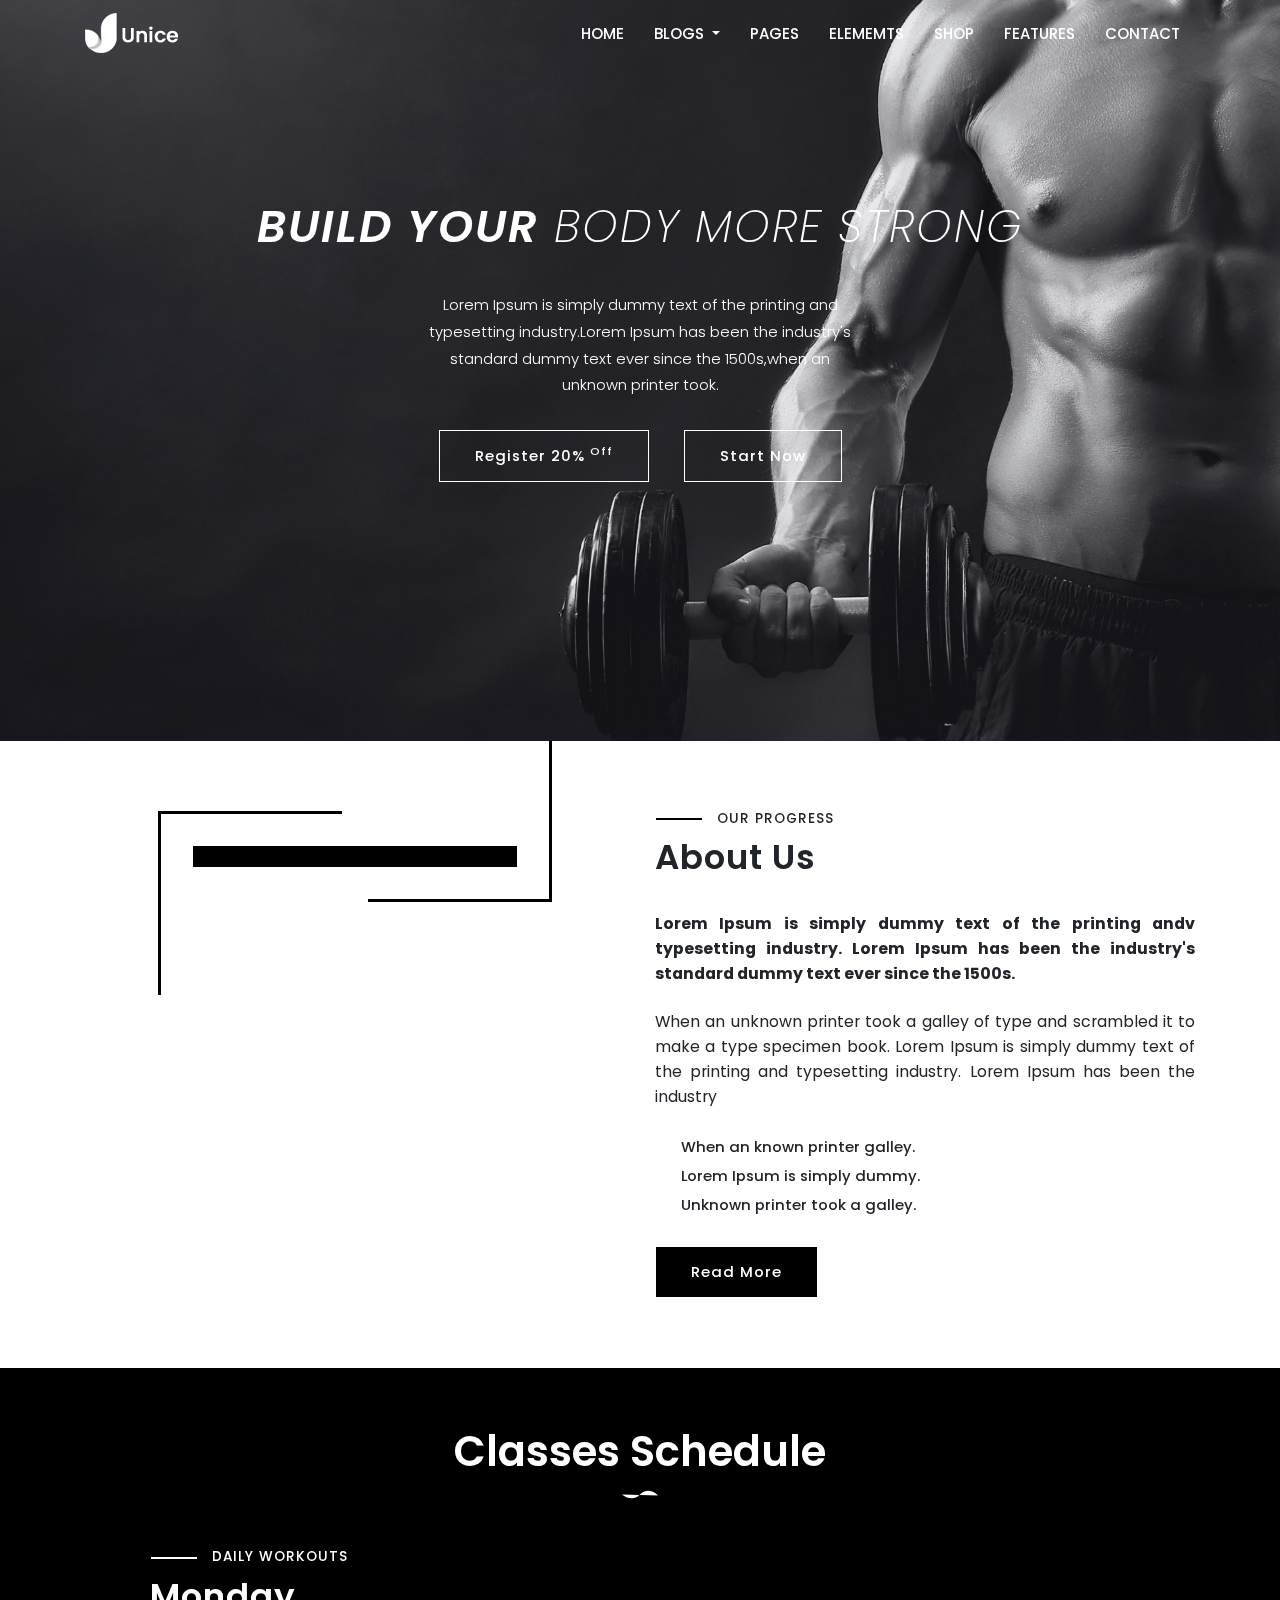
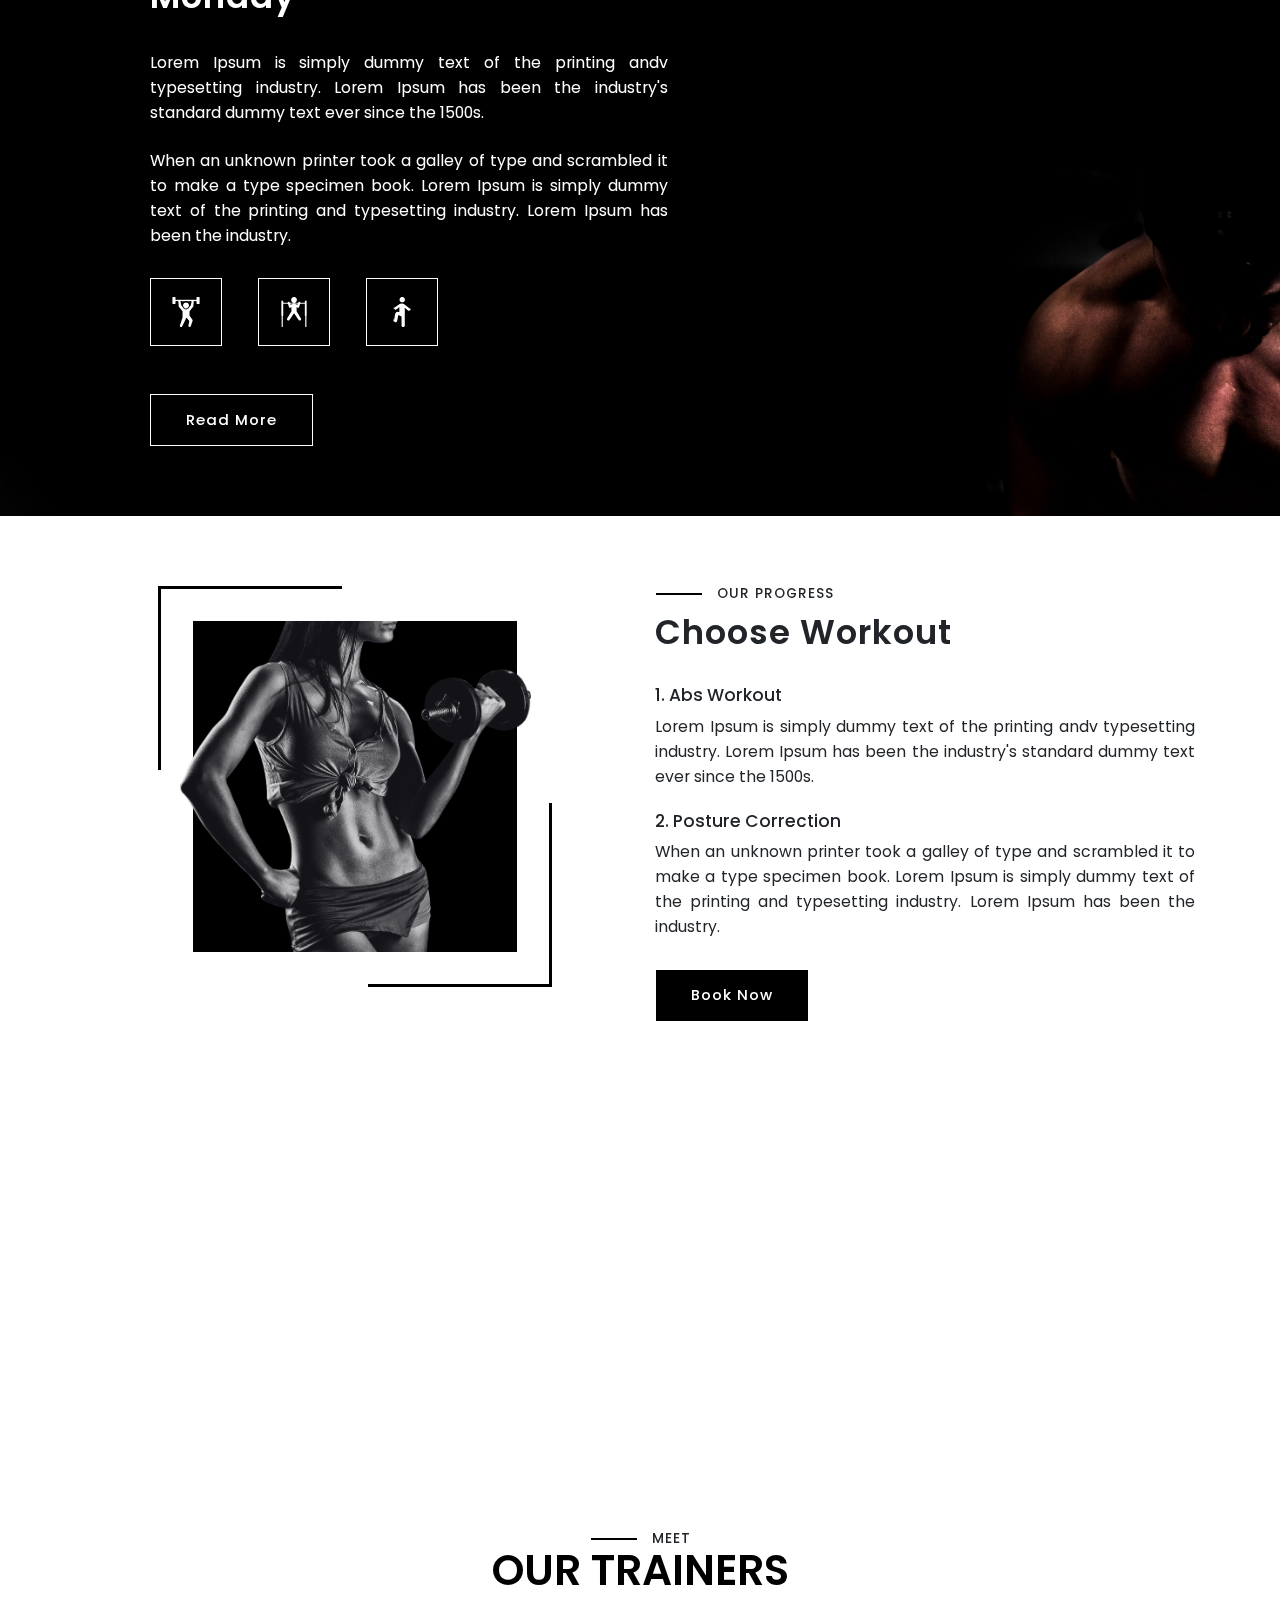
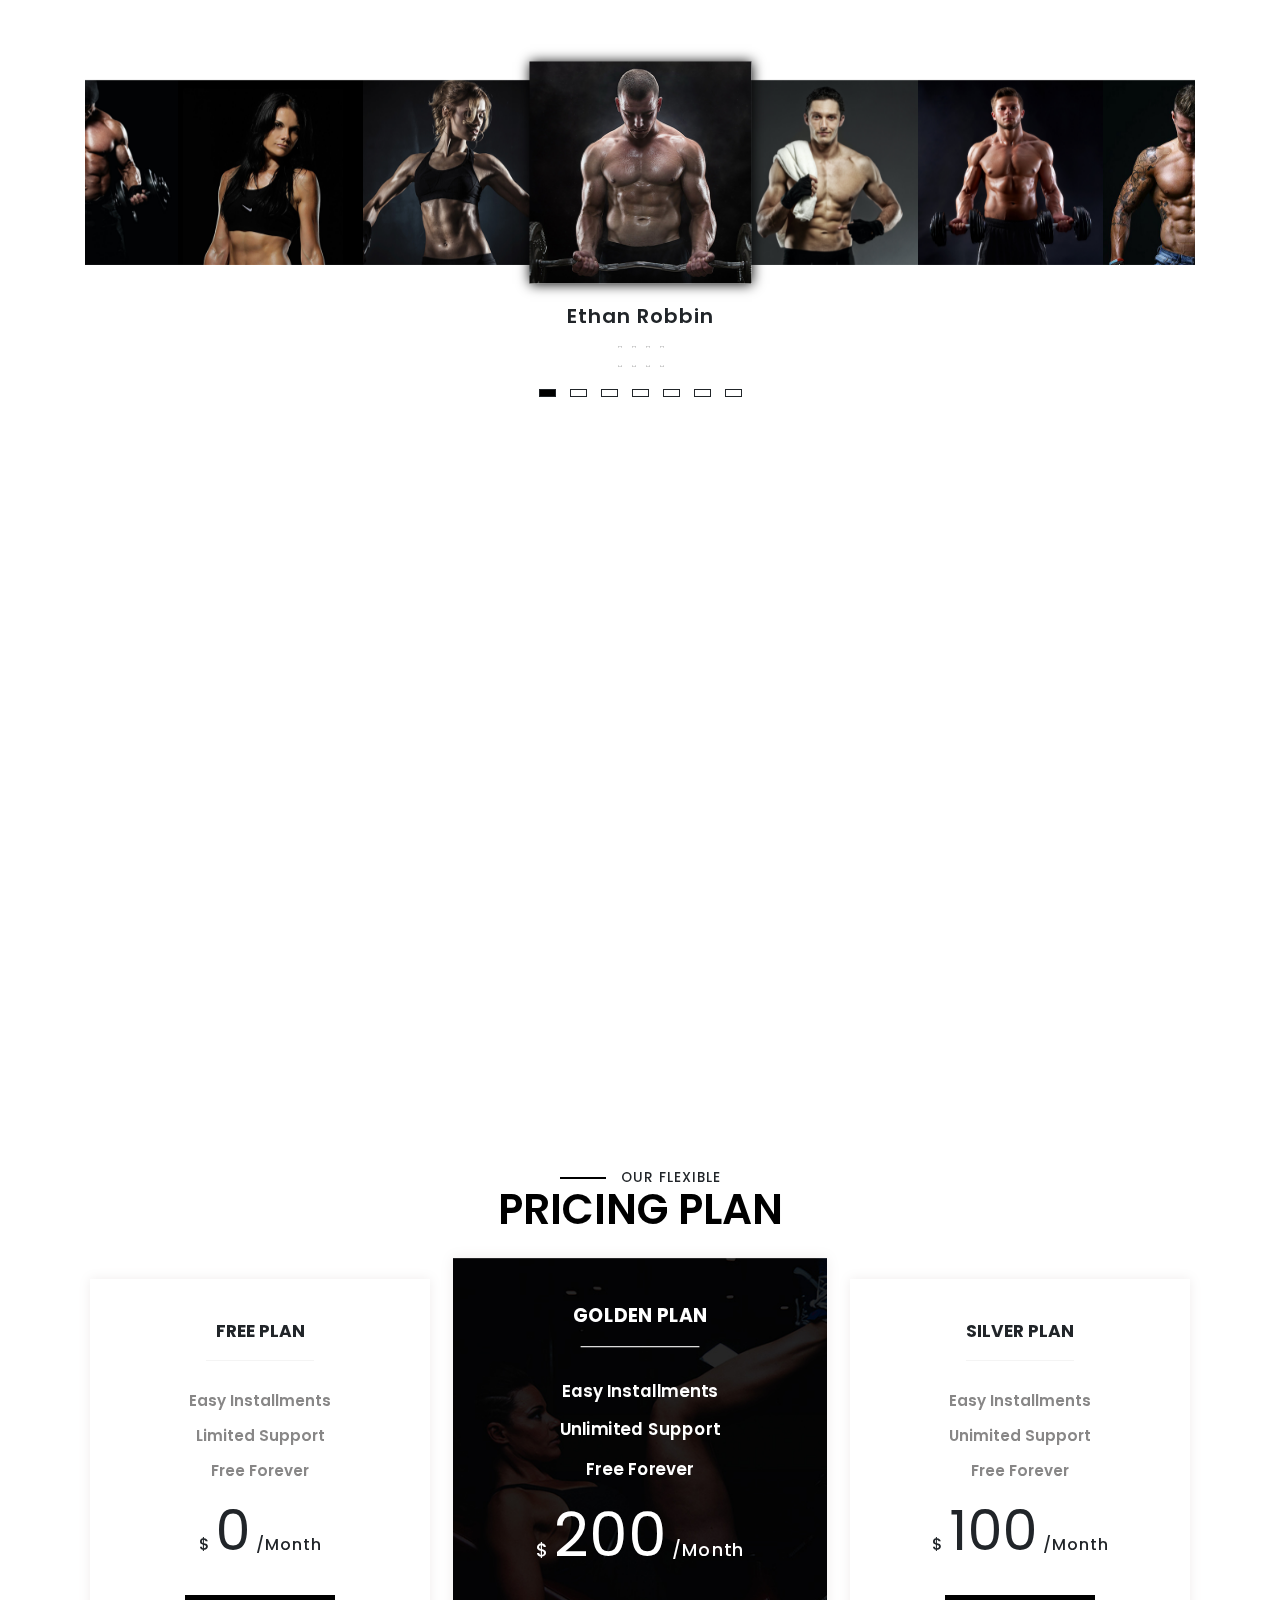
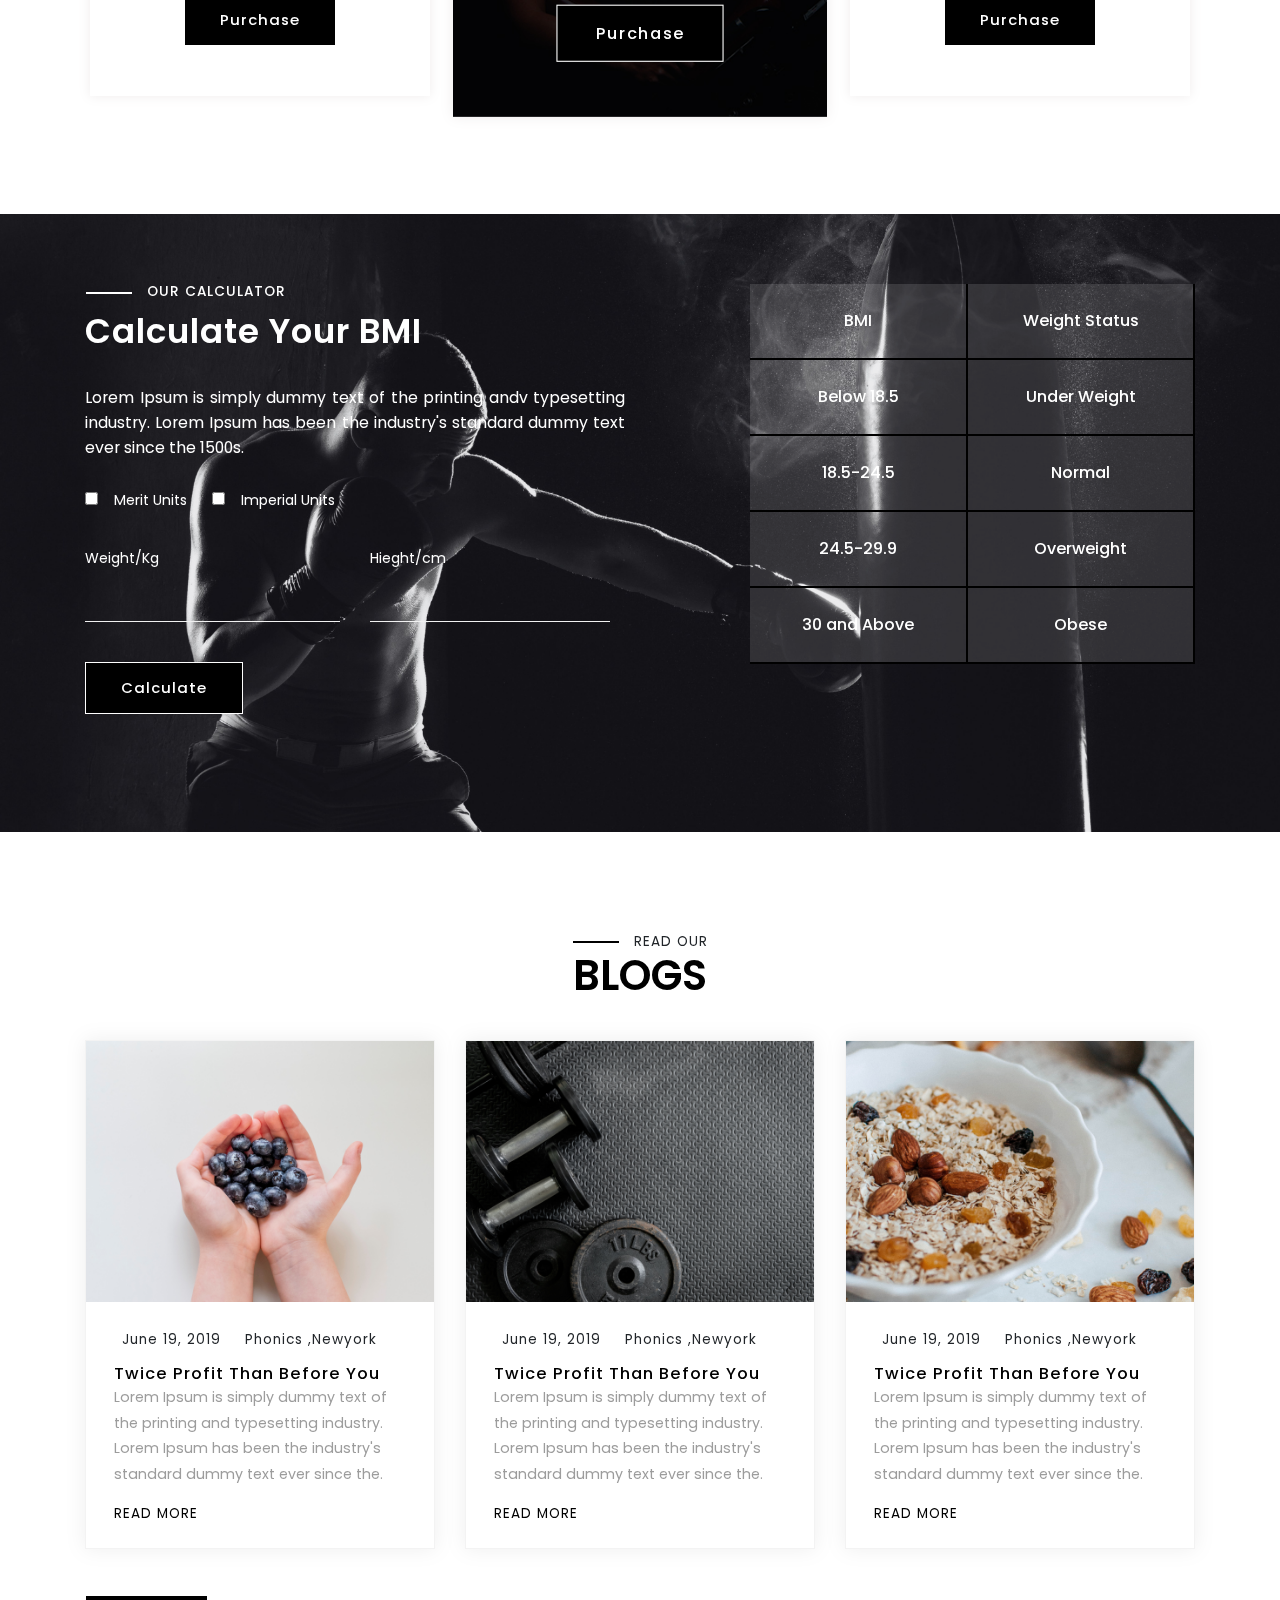
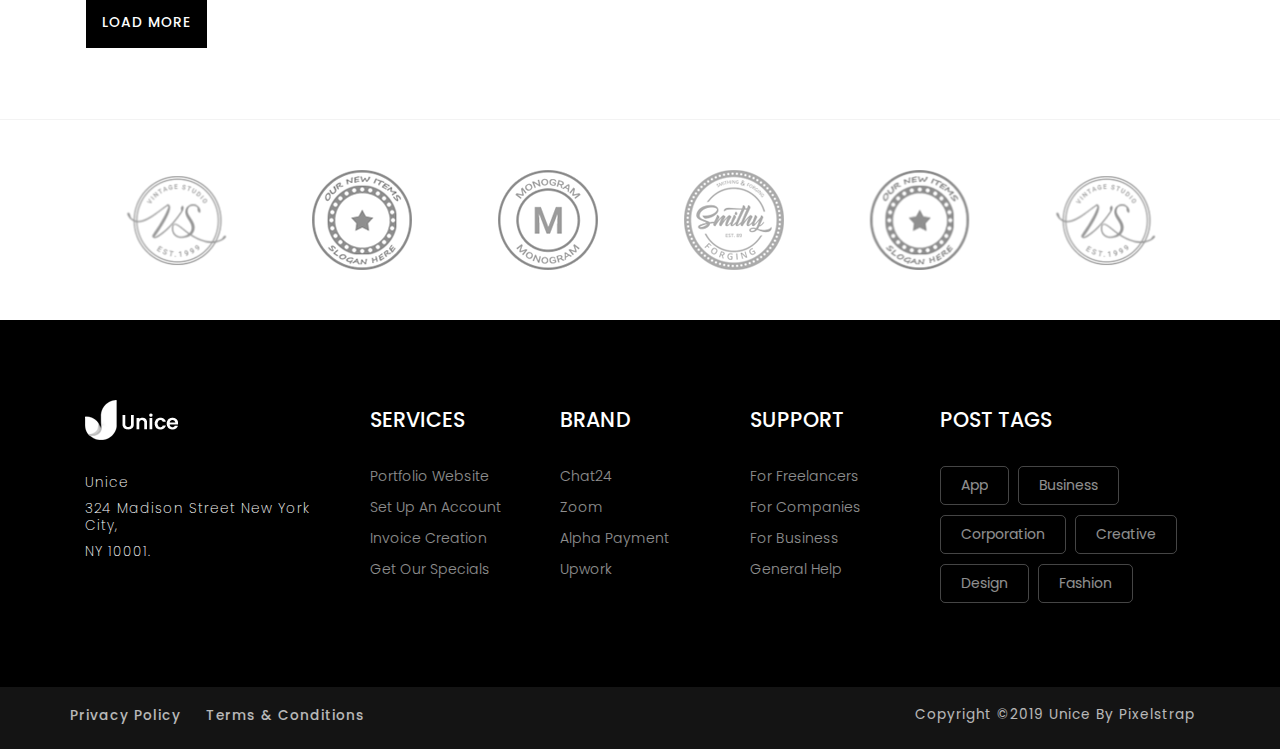
==== commit 5913fea8: "abc" ====
--- a/index.html
+++ b/index.html
@@ -199,6 +199,7 @@
     </header>
 
     <!-- Sections -->
+    <!-- ABOUT-US -->
     <section class="gym about-us" id="about">
       <div class="container">
         <div class="row justify-content-center">
@@ -232,17 +233,17 @@
                   the industry</p>
               </div>
               <div class="bullets-points">
-                <div class="bullet-1 d-flex align-middle ">
+                <div class="bullet-1 d-flex aling-middle">
                   <i class="fas fa-arrow-right"></i>
-                  <p class="ml-3">When an unknown printer took a galley of type and scrambled.</p>
-                </div>
-                <div class="bullet-1 d-flex align-middle ">
+                  <p class="ml-3">When an known printer galley.</p>
+                </div>
+                <div class="bullet-1 d-flex aling-middle">
                   <i class="fas fa-arrow-right"></i>
-                  <p class="ml-3">Lorem Ipsum is simply dummy text of the printing and type.</p>
-                </div>
-                <div class="bullet-1 d-flex align-middle">
+                  <p class="ml-3">Lorem Ipsum is simply dummy.</p>
+                </div>
+                <div class="bullet-1 d-flex aling-middle">
                   <i class="fas fa-arrow-right"></i>
-                  <p class="ml-3">Unknown printer took a galley of type and scrambled it.</p>
+                  <p class="ml-3">Unknown printer took a galley.</p>
                 </div>
               </div>
               <a href="#" class="btn btn-default primary-btn">Read More</a>
@@ -251,6 +252,7 @@
         </div>
       </div>
     </section>
+    <!-- OUR-SCHEDULE -->
     <section class="gym bg-schedule" id="schedule">
       <div class="container">
         <div class="col-md-10 offset-md-1">
@@ -347,6 +349,7 @@
         </div>
       </div>
     </section>
+    <!-- CHOOSE-WORKOUT -->
     <section class="gym choose-workout" id="choos-workout">
       <div class="container">
         <div class="row justify-content-center">
@@ -391,6 +394,7 @@
         </div>
       </div>
     </section>
+    <!-- COUNTER -->
     <section class="gym counter" id="Counter">
       <div class="container">
         <div class="row">
@@ -441,6 +445,7 @@
         </div>
       </div>
     </section>
+    <!-- OUR-TRAINERS -->
     <section class="gym our-trainers" id="trainers">
       <div class="container">
         <div class="row">
@@ -561,6 +566,7 @@
         </div>
       </div>
     </section>
+    <!-- TESTIMONIALS -->
     <section class="gym testimonials" id="testimonial">
       <div class="container">
         <div class="row justify-content-center">
@@ -619,6 +625,7 @@
         </div>
       </div>
     </section>
+    <!-- PRICING -->
     <section class="gym pricing" id="pricing">
      <div class="container">
        <div class="row">
@@ -706,6 +713,7 @@
        </div>
      </div>
     </section>
+    <!-- BGMI_CALCULATOR -->
     <section class="gym bg-cal-bmi" id="bmi-cal">
       <div class="container">
         <div class="row">
@@ -745,7 +753,25 @@
               </div>
               <div class="banner-btn mt-4 mb-4">
                 <ul class="d-sm-flex d-block">
-                  <li>
+                  <div class="col-sm-6 pl-0">
+                    <div class="form-group">
+                      <label for="name" class="text-white">Weight/Kg</label>
+                      <input type="text" name="username" required class="form-control" id="name">
+                      <div class="valid-feedback">
+                        Looks good!
+                      </div>
+                      <div class="invalid-feedback">
+                        Invalid!
+                      </div>
+                    </div>
+                  </div>
+                  <div class="col-sm-6 pl">
+                    <div class="form-group">
+                      <label for="phone" class="text-white">Hieght/cm</label>
+                      <input type="text" name="phone" required class="form-control" id="phone">
+                    </div>
+                  </div>
+                  <!-- <li>
                     <a href="#" class="btn btn-default mb-3">
                       <span>Weight/Kg</span>
                     </a>
@@ -754,7 +780,7 @@
                     <a href="#" class="btn btn-default">
                       <span>Hieght/cm</span>
                     </a>
-                  </li>
+                  </li> -->
                 </ul>
               </div>
               <div class="cal-btn mb-5">
@@ -793,6 +819,7 @@
         </div>
       </div>
     </section>
+    <!-- BLOGS -->
     <section class="blogs-section agency gym" id="blogs">
       <div class="container">
         <div class="row">
@@ -901,6 +928,7 @@
         </div>
       </div>
     </section>
+    <!-- CLIENTS -->
     <section class="gym clients" id="gym-clients">
       <div class="container">
         <div class="row">
--- a/static/css/style.css
+++ b/static/css/style.css
@@ -1,23 +1,20 @@
 /*1.  Pre-loader
 2.  Default-css
 3.  Navbar
-4.  Modal
-5.  Main-banner 
-6.  Welcome-section
-7.  Project-section
-8.  About-section
-9.  Experts-section
-10. Blogs-section
-11. Counter-section
-12. Testimonials-section
-13. CLients-section
+4.  Main-banner
+5.  About-us 
+6.  Our-schedule
+7.  Choose-Workout
+8.  Counter
+9.  Our-trainer
+10. Testimonials
+11. Pricing
+12. Bgmi-calculator
+13. Clients
 14. Blogs-page
-15. Contact-page
-16. Subscription-section
+15. Blos-details-page
+16. contatct-page
 17. Footer-area */
-
-
-
 
 /*======================================
  ============== preloader =============
@@ -350,12 +347,6 @@
  header{
   background-color: black;
 }
-.navbar{
-  padding: 1rem 1rem;
-}
-.navbar.sticky {
-  padding: .5rem 3rem;
-}
 button.navbar-toggler span{
   color: white !important;
 }
@@ -387,14 +378,11 @@
   background-color: #e9ecef;
 }
 /*======================================
-  ============== modal =============
-  ======================================== */
-  /*======================================
  ============== main-banner =============
  ======================================== */
 .carousel-caption {
   text-align: center;
-  top: 30%;
+  top: 25%;
 }
 .carousel-caption h1{
   font-style: italic;
@@ -448,21 +436,15 @@
   color: #000 !important;
 }
 /*======================================
- ============== welcome =============
- ======================================== */
-/*======================================
- ============== designs =============
- ======================================== */
-/*======================================
  ============== About-us =============
  ======================================== */
 .gym .about-img{
   position: relative;
   margin: 35px 0px;
- }
+}
 .gym .about-img .border-around .bg-black{
   width: 60%;
- }
+}
 .gym .border-around .bg-black{
   height: 100%;
   width: 80%;
@@ -472,10 +454,10 @@
   left: 50%;
   -webkit-transform: translate(-50%, 0);
   transform: translate(-50%, 0);
- }
+}
 .gym .about-img .format-img{
   width: 65%;
- }
+}
  .gym .about-img .border-around .bg-black:before, .gym .about-img .border-around .bg-black:after {
   width: 184px !important;
   height: 184px !important;
@@ -560,14 +542,16 @@
 }
 .gym .bullets-points .bullet-1 i{
   font-size: 12px;
+  margin-top: 3px;
 }
 .gym .bullets-points .bullet-1 p{
-  font-size: calc(14px + (16 - 13) * ((100vw - 300px) / (1920 - 300)));
+  font-size: calc(13px + (16 - 13) * ((100vw - 300px) / (1920 - 300)));
   letter-spacing: 0px;
+  font-weight: 500;
   line-height: 30px;
 }
 /*======================================
- ============== Schedule =============
+ ============== Our-Schedule =============
  ======================================== */
  .bg-schedule {
   background: url(../images/banner/anastase-maragos-9dzWZQWZMdE-unsplash.jpg);
@@ -651,7 +635,7 @@
   font-weight: 600;
 }
 /*======================================
- ============== trainers =============
+ ============== Our-trainers =============
  ======================================== */
  .trainer-info h3{
   font-size: 20px;
@@ -707,7 +691,7 @@
   padding-top: 45px;
 }
 /*======================================
- ============== testimonials =============
+ ============== Testimonials =============
  ======================================== */
 #testimonial{
   background-image: url("../images/banner/portrait-youg-afro-american-sports-man-doing-pushup-exercise.jpg");
@@ -836,6 +820,9 @@
 }
 .about-icon:last-child {
   margin-right: 0;
+}
+.link-horizontal ul li:first-child{
+  padding-left: 0%;
 }
 .link-horizontal ul li:last-child {
   padding-right: 0;
@@ -954,6 +941,9 @@
   font-size: calc(13px + (14 - 13) * ((100vw - 300px) / (1920 - 300)));
   font-weight: 400;
 }
+/*======================================
+ ============== blog-detail-page =============
+ ======================================== */
 .blogs-detail .blog-detail-content .blogs-detail-font{
   margin-top: 15px;
   font-weight: 500;
@@ -1142,39 +1132,39 @@
   background-position: center;
   background-size: cover;
   padding: 200px 0px;
- }
+}
  .contact-heading{
-   padding: 50px 0px 20px 0px;
- }
+   padding: 40px 0px 20px 0px;
+}
  .contact-heading .small-text h6 span{
    font-size: calc(25px + (40 - 20) * ((100vw - 300px) / (1920 - 300)));
    margin-top: -5px;
    margin-bottom: -5px;
    line-height: 0.9;
    font-weight: 600;
- }
+}
  #contact .head-text h3{
    font-weight: 500;
- }
+}
  #contact-ban .contact-banner-content .breadcrumb-text{
   color:white;
   font-size: calc(20px + (35 - 20) * ((100vw - 300px) / (1920 - 300)));
   font-weight: 500;
   text-transform: uppercase;
   margin-bottom: 20px;
- }
+}
  #contact-ban .contact-banner-content ul li{
   letter-spacing: 1px;
   text-transform: capitalize;
   color: rgba(255, 255, 255, 0.815);
- }
+}
  #contact-ban .contact-banner-content ul li{
    padding-right: 4px;
- }
+}
  #contact-ban .contact-banner-content ul li a{
   text-decoration: none;
   color: rgba(255, 255, 255, 0.815);
- }
+}
  #contact{
   background-image: url(../images/calculat-bg.jpg);
   background-position: right;
@@ -1182,7 +1172,7 @@
   background-repeat: no-repeat;
   background-color: black;
   padding: 70px 0px;
- }
+}
  #contact .iframe-container{
   width: 100%;
   height: 100%;
@@ -1190,28 +1180,28 @@
   #contact .iframe-container iframe{
    width: 100%;
    height: 100%;
- }
+}
  .bg-black-transparent{
   background: rgba(255,255,255,0.1);
- }
+}
  #contact .bg-black-transparent form {
   padding: 60px;
 }
  #contact .bg-black-transparent form .form-group{
    margin-bottom: 60px;
- }
+}
  #contact .bg-black-transparent form .form-group label{
    color: white;
    font-weight: 500;
    margin-bottom: 0;
- }
+}
  #contact .bg-white form .form-group .form-control{
   border: none;
   border-radius: 0;
   border-bottom: 1px solid #f1f1f1;
   padding: 0;
   background: transparent;
- }
+}
  .form-group input, .form-group textarea {
   font-size: 15px;
   background-color: #f5f5f800;
--- a/static/css/responsive.css
+++ b/static/css/responsive.css
@@ -11,15 +11,17 @@
     padding: 70px 0;
 }
 }
-@media (max-width: 767px){
-.navbar-expand-lg > .container, .navbar-expand-lg > .container-fluid, .navbar-expand-lg > .container-sm, .navbar-expand-lg > .container-md, .navbar-expand-lg > .container-lg, .navbar-expand-lg > .container-xl {
-    padding-right: 0;
-    padding-left: 0;
+@media (max-width: 991px){
+.fixed-top{
     background: black;
-}}
+}
+.carousel-caption h1{
+    margin-bottom: 30px;
+}
+}
 @media (max-width:991px){
     .slider-area{
-        height: 50vh;
+        height: auto;
     }
     .about-content{
         margin-top: 20px;
@@ -28,17 +30,17 @@
         padding-top: 8px;
         padding-left: 8px;
     }
-    .navbar.sticky {
-        padding: 1rem 1rem;
+    .carousel-item{
+        top: 50px;
     }
     .carousel-item img{
-        height: 50vh;
+        height: auto;
     }
     .carousel-caption .sub-heading p{
         padding: 0px 20px;
     }
     .carousel-caption{
-        top: 20%;
+        top:10%;
     }
     .carousel-caption .sub-heading {
         padding: 0 35px;
@@ -57,6 +59,9 @@
 @media (max-width:767px){
     #contact .bg-black-transparent form {
         padding: 30px;
+    }
+    .carousel-caption .sub-heading{
+        display: none;
     } 
 }
 @media (max-width: 576px){
@@ -71,6 +76,13 @@
     section{
         padding:50px 0px;
     }
+    .pl{
+        padding-left: 0%;
+    }
+    .carousel-caption {
+        text-align: center;
+        top: 15%;
+    }
     .bg-schedule .about-content{
         padding: 0px 10px !important;
     }
@@ -78,13 +90,13 @@
         padding: 10px 10px !important;
     }
     .slider-area{
-        height: 50vh;
+        height: auto
     }
     .carousel-item img{
-        height: 50vh;
+        height: auto;
     }
-    .carousel-caption .sub-heading{
-        display: none;
+    .pricing .active{
+        transform: scale(1);
     }
     .banner-btn .btn {
         padding: 10px 15px !important;
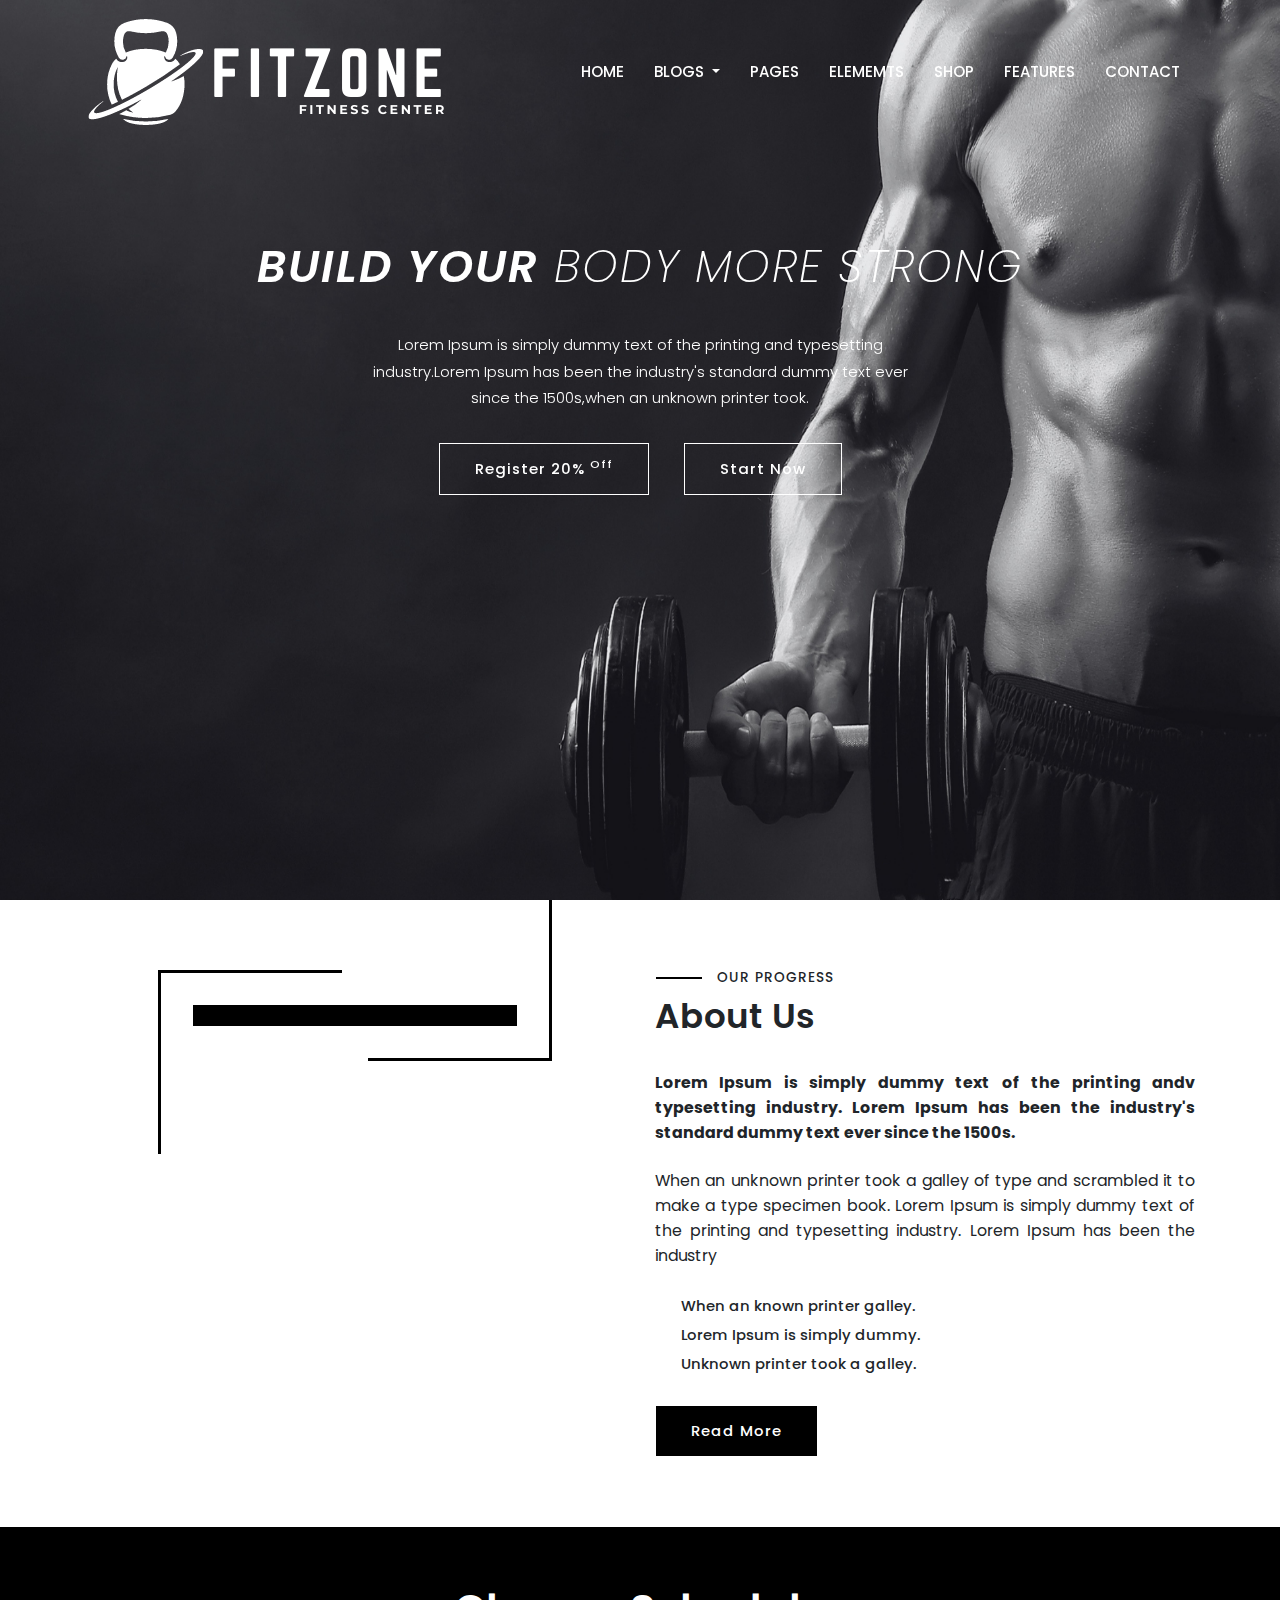
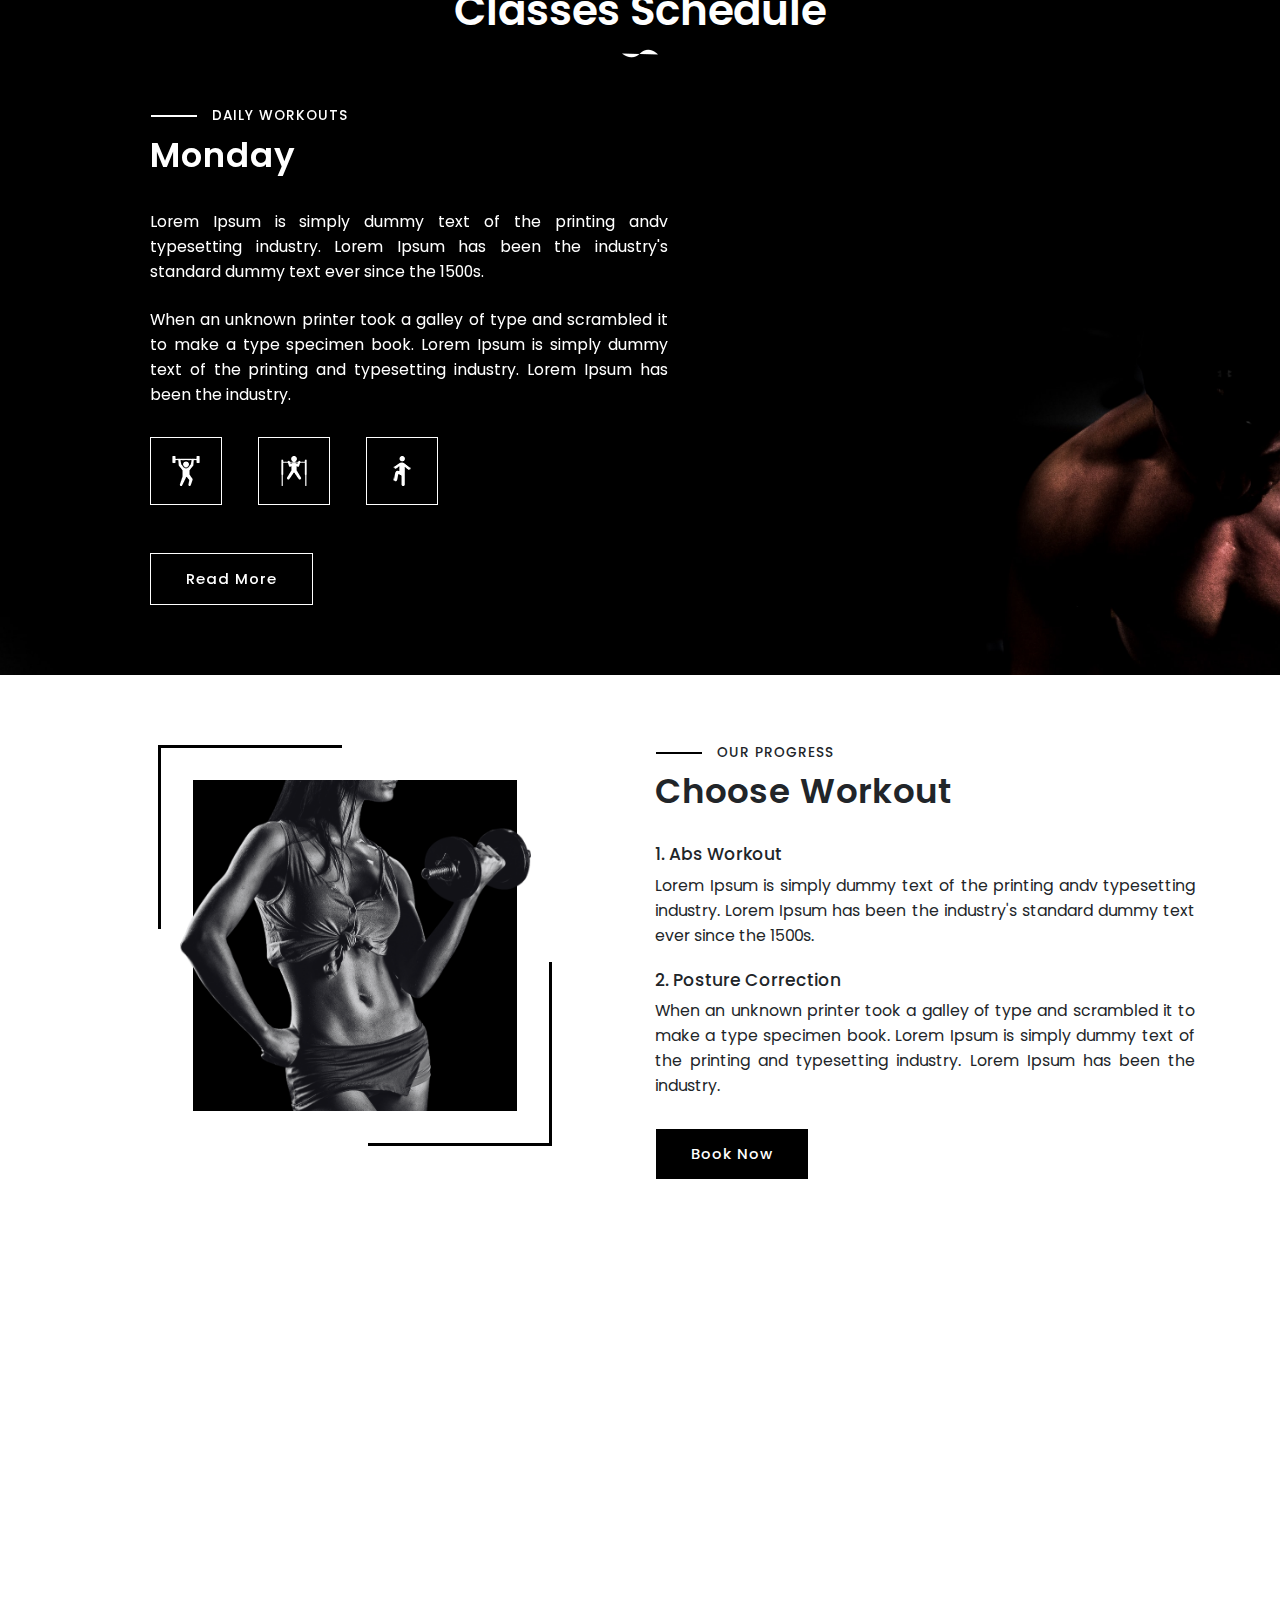
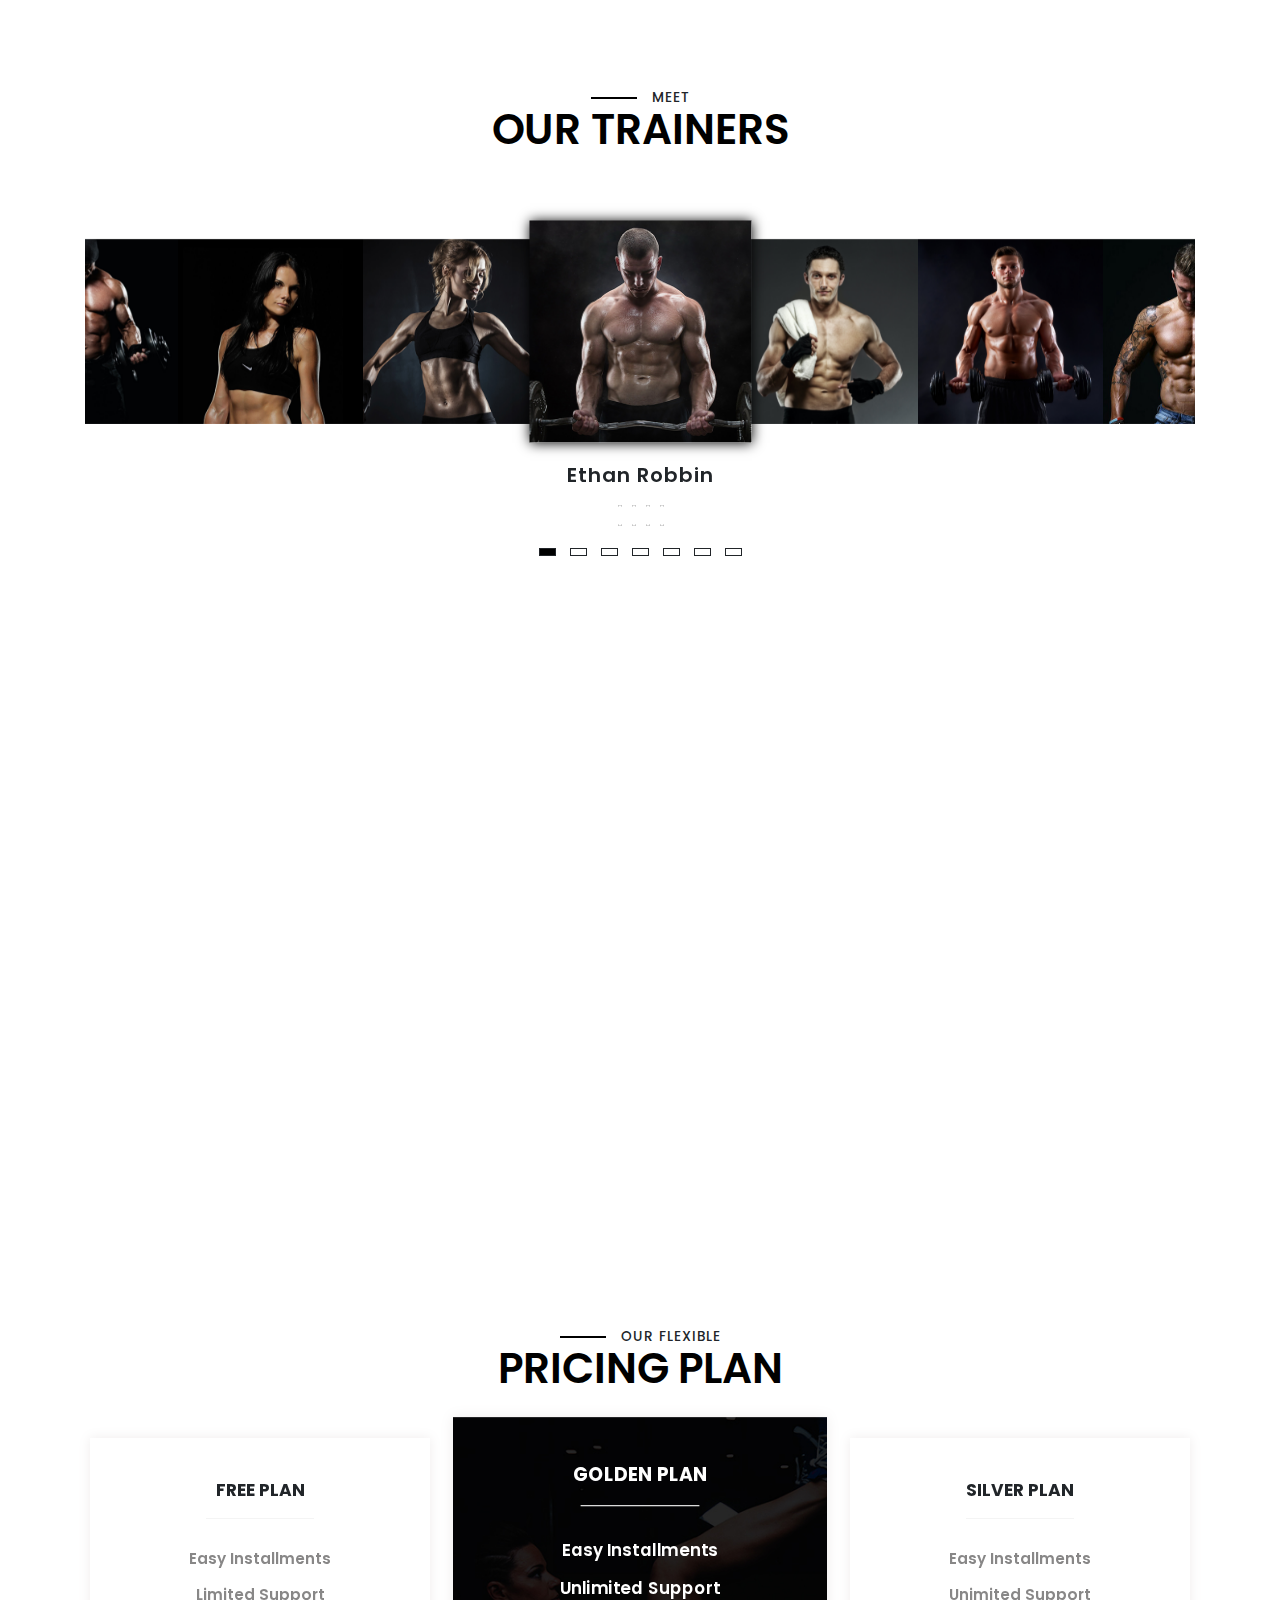
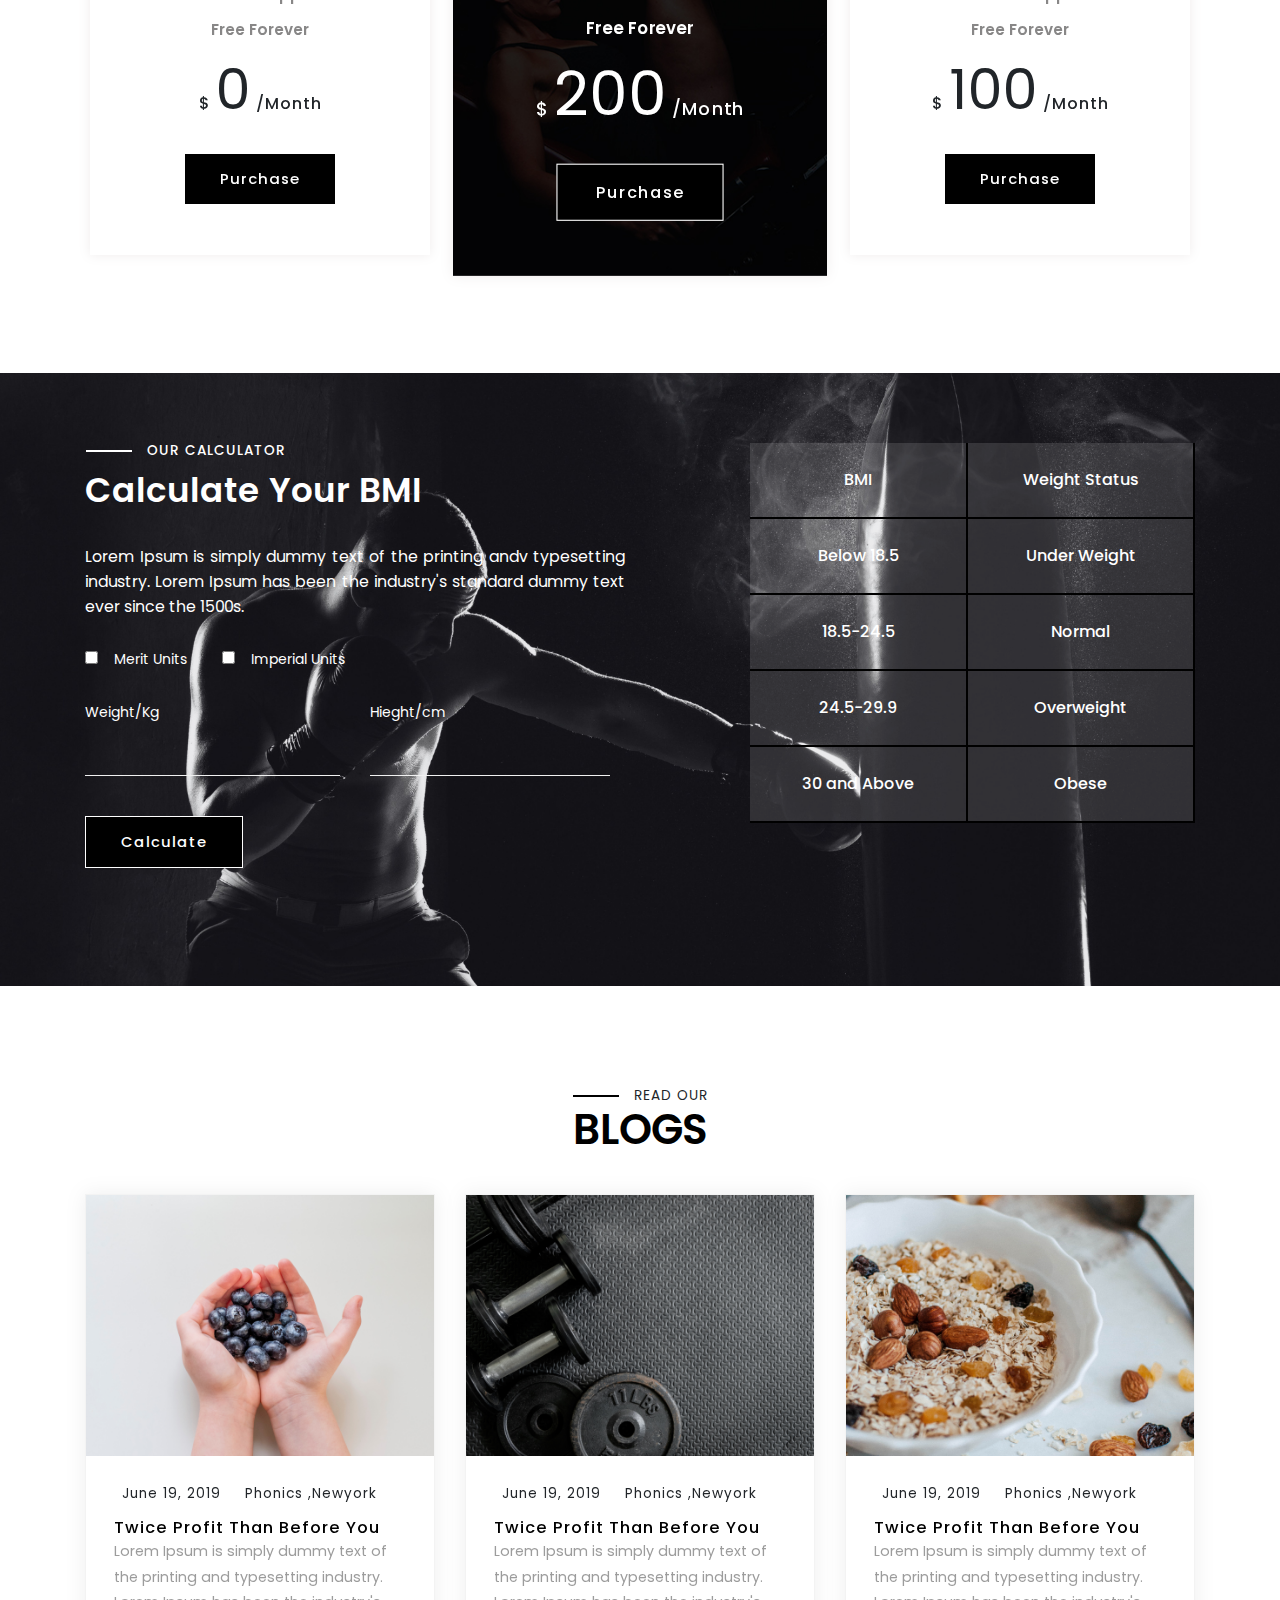
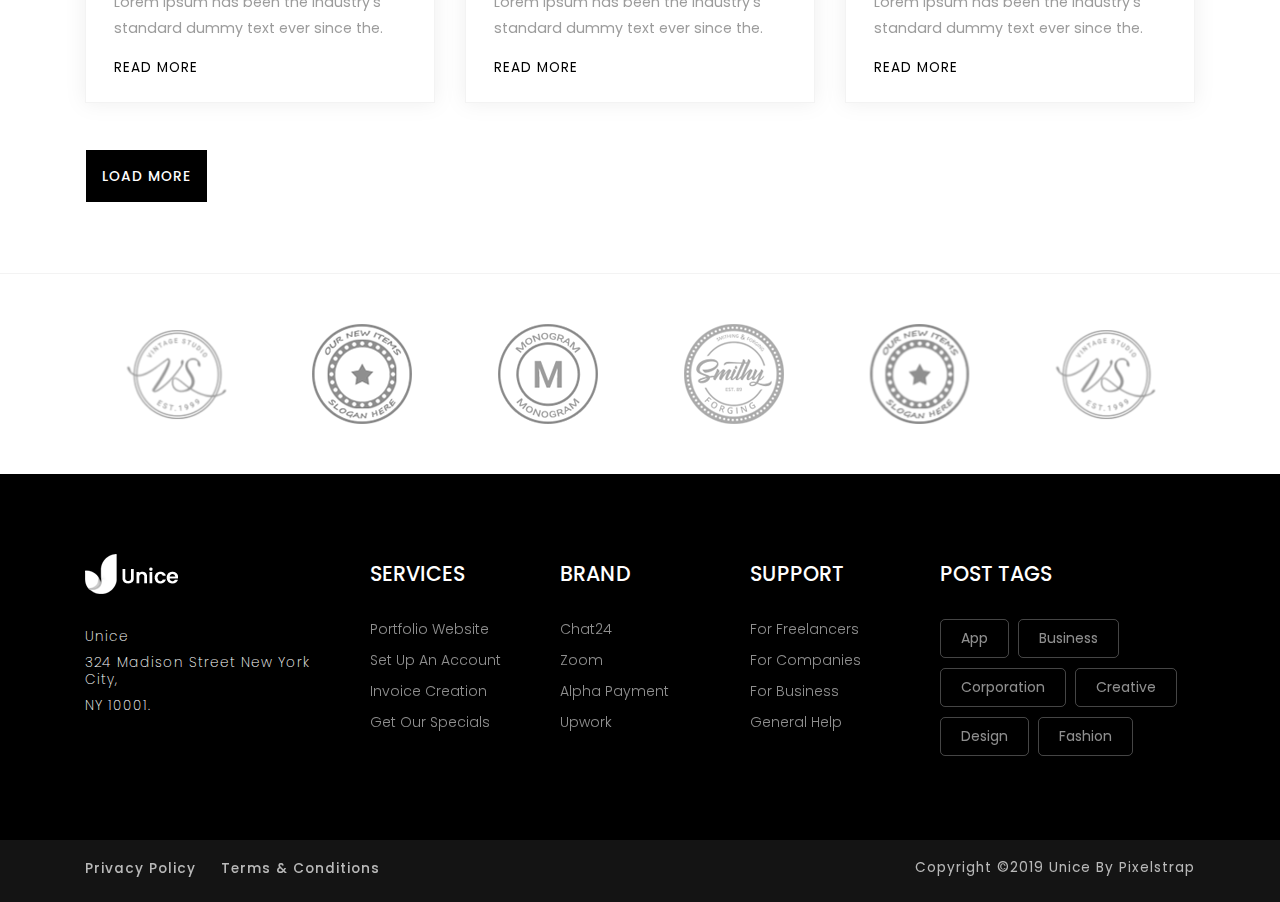
==== commit 0809ec31: "abc" ====
--- a/index.html
+++ b/index.html
@@ -40,7 +40,7 @@
             <nav class="navbar navbar-expand-lg fixed-top" id="mynavbar">
               <div class="container"> 
           <a class="navbar-brand" href="index.html">
-            <img src="static/images/logo.png" alt="">
+            <img src="static/images/logo-1.png" alt="">
           </a>
           <button class="navbar-toggler" type="button" data-toggle="collapse" data-target="#navbarSupportedContent"
             aria-controls="navbarSupportedContent" aria-expanded="false" aria-label="Toggle navigation">
@@ -203,7 +203,7 @@
     <section class="gym about-us" id="about">
       <div class="container">
         <div class="row justify-content-center">
-          <div class="col-md-6">
+          <div class="col-md-6 mb-4">
             <div class="text-center">
               <div class="about-img">
                 <div class="border-around">
@@ -353,7 +353,7 @@
     <section class="gym choose-workout" id="choos-workout">
       <div class="container">
         <div class="row justify-content-center">
-          <div class="col-md-6">
+          <div class="col-md-6 mb-4">
             <div class="text-center">
               <div class="about-img">
                 <div class="border-around">
--- a/static/css/style.css
+++ b/static/css/style.css
@@ -380,9 +380,16 @@
 /*======================================
  ============== main-banner =============
  ======================================== */
-.carousel-caption {
+.slider-area{
+  height: 100vh;
+}
+.carousel-item img{
+  height: 100vh;
+}
+ .carousel-caption {
   text-align: center;
   top: 25%;
+  vertical-align: center !important;
 }
 .carousel-caption h1{
   font-style: italic;
@@ -404,7 +411,7 @@
 .carousel-caption .sub-heading p{
   font-size: calc(13px + (16 - 13) * ((100vw - 300px) / (1920 - 300)));
   font-weight: 300;
-  padding: 0px 140px;
+  padding: 0px 85px;
   margin-top: -7px;
   margin-bottom: -4px;
   line-height: 1.8;
@@ -710,7 +717,7 @@
   padding: 0px 30px;
 }
 .testimonial-para{
-  font-weight: 200;
+  font-weight: 300;
   letter-spacing: 0;
   font-size: 138%;
 }
@@ -1332,7 +1339,7 @@
   background: #0c0c0cf7;
   padding: 18px 0;
 }
-.link-horizontal ul li{
+.footer-bottom .link-horizontal ul li{
   padding-right: 10px;
   padding-left: 15px;
   padding-bottom: 5px;
--- a/static/css/responsive.css
+++ b/static/css/responsive.css
@@ -22,7 +22,14 @@
 @media (max-width:991px){
     .slider-area{
         height: auto;
+    }.bg-schedule {
+        background: url(../images/banner/anastase-maragos-9dzWZQWZMdE-unsplash.jpg);
+        background-position: revert;
+        /* background-repeat: no-repeat; */
+        background-size: cover;
+        background-color: black;
     }
+
     .about-content{
         margin-top: 20px;
     }
@@ -31,7 +38,7 @@
         padding-left: 8px;
     }
     .carousel-item{
-        top: 50px;
+        top: 65px;
     }
     .carousel-item img{
         height: auto;
@@ -40,7 +47,7 @@
         padding: 0px 20px;
     }
     .carousel-caption{
-        top:10%;
+        top:20%;
     }
     .carousel-caption .sub-heading {
         padding: 0 35px;
@@ -56,6 +63,11 @@
         padding: 30px;
     } 
 }
+@media (max-width:860px){
+    .carousel-caption{
+        top:13%;
+    }
+}
 @media (max-width:767px){
     #contact .bg-black-transparent form {
         padding: 30px;
@@ -63,6 +75,12 @@
     .carousel-caption .sub-heading{
         display: none;
     } 
+    .slider-area{
+        height: 70vh;
+    }
+    .carousel-item img{
+        height: 70vh;
+    }
 }
 @media (max-width: 576px){
     .section{
@@ -77,7 +95,7 @@
         padding:50px 0px;
     }
     .pl{
-        padding-left: 0%;
+        padding-left: 0% !important;
     }
     .carousel-caption {
         text-align: center;
@@ -90,16 +108,20 @@
         padding: 10px 10px !important;
     }
     .slider-area{
-        height: auto
+        height: 60vh;
     }
     .carousel-item img{
-        height: auto;
+        height: 60vh;
+        width: 0% !important;
     }
     .pricing .active{
         transform: scale(1);
     }
     .banner-btn .btn {
         padding: 10px 15px !important;
+    }
+    .testimonial-para {
+        font-size: 105%;
     }
     .banner-btn ul li {
         padding-right: 0px;
@@ -109,6 +131,9 @@
     }
     #Counter {
         background-size: cover;    
+    }
+    .blogs-section .blog-agency .blog-contain .image-container .blogs-info {
+        padding: 15px;
     }
     footer .logo-sec .footer-logo {
         margin-bottom: 20px;
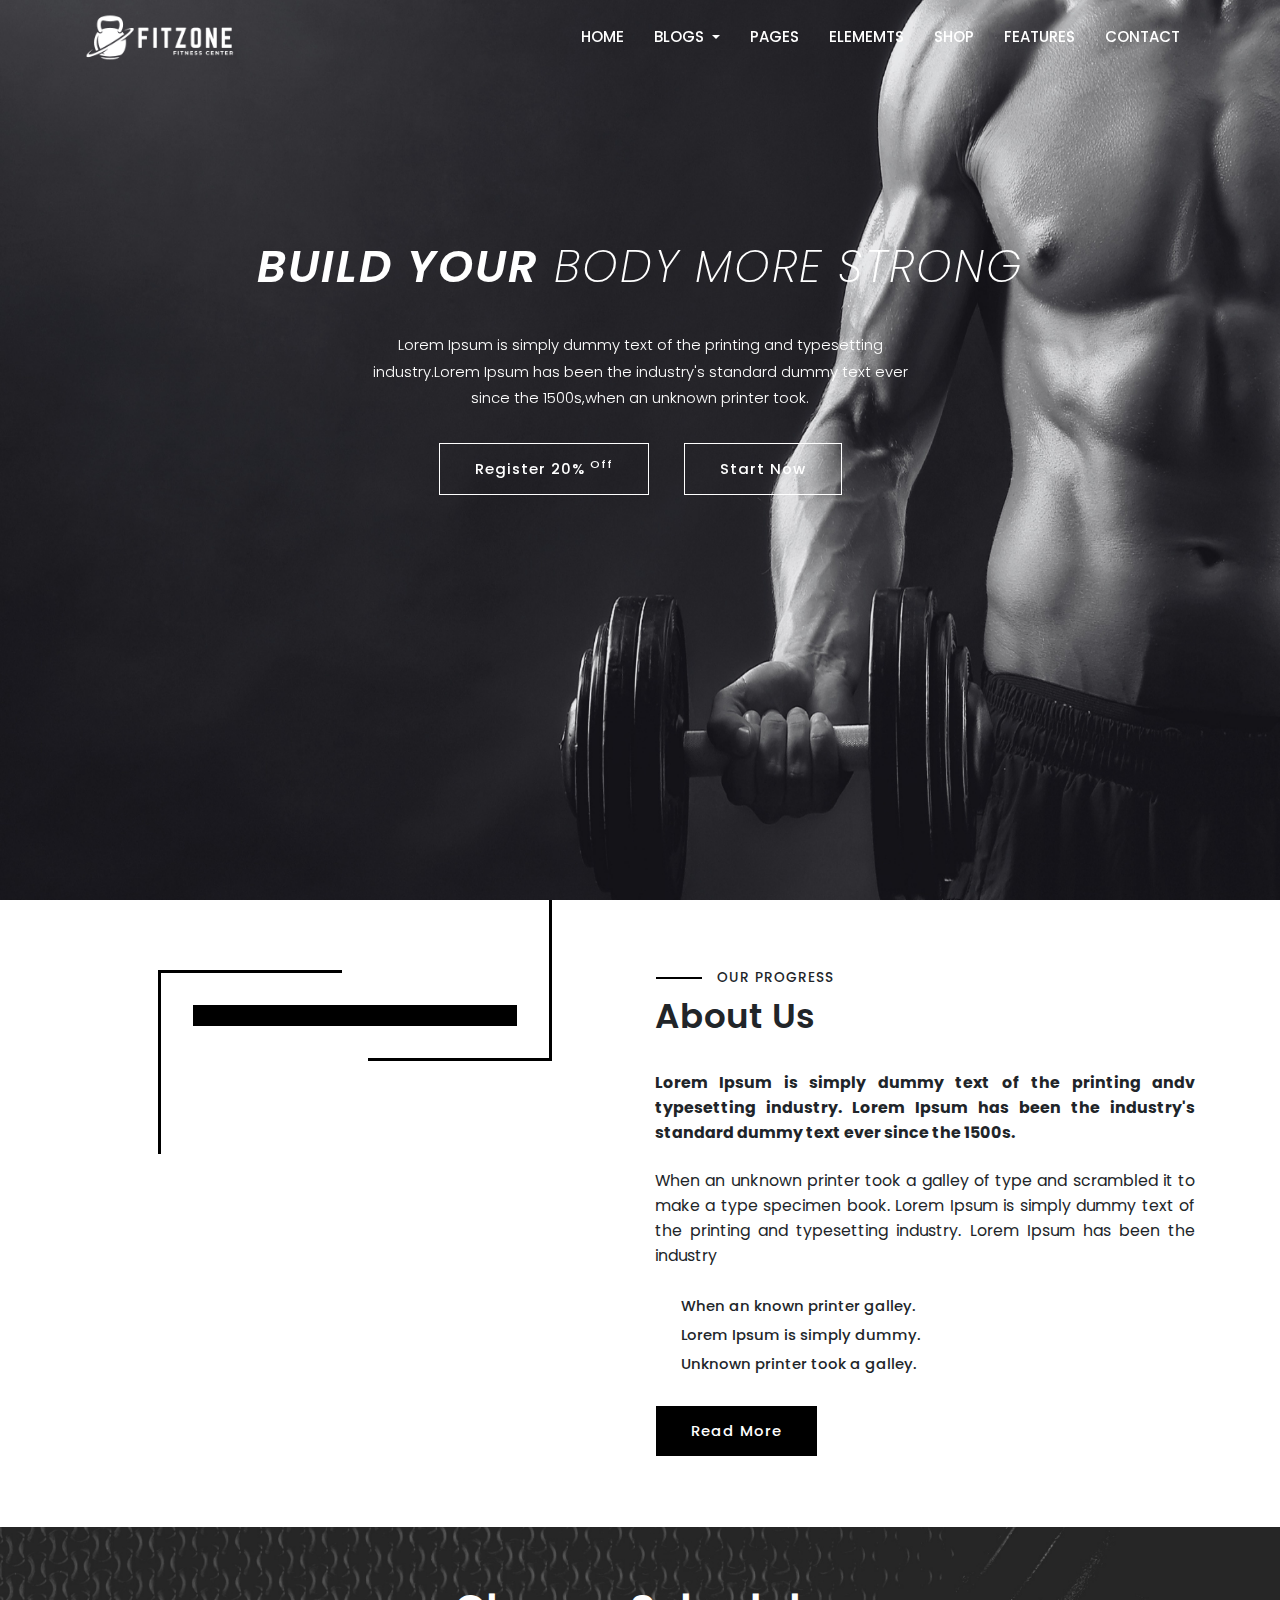
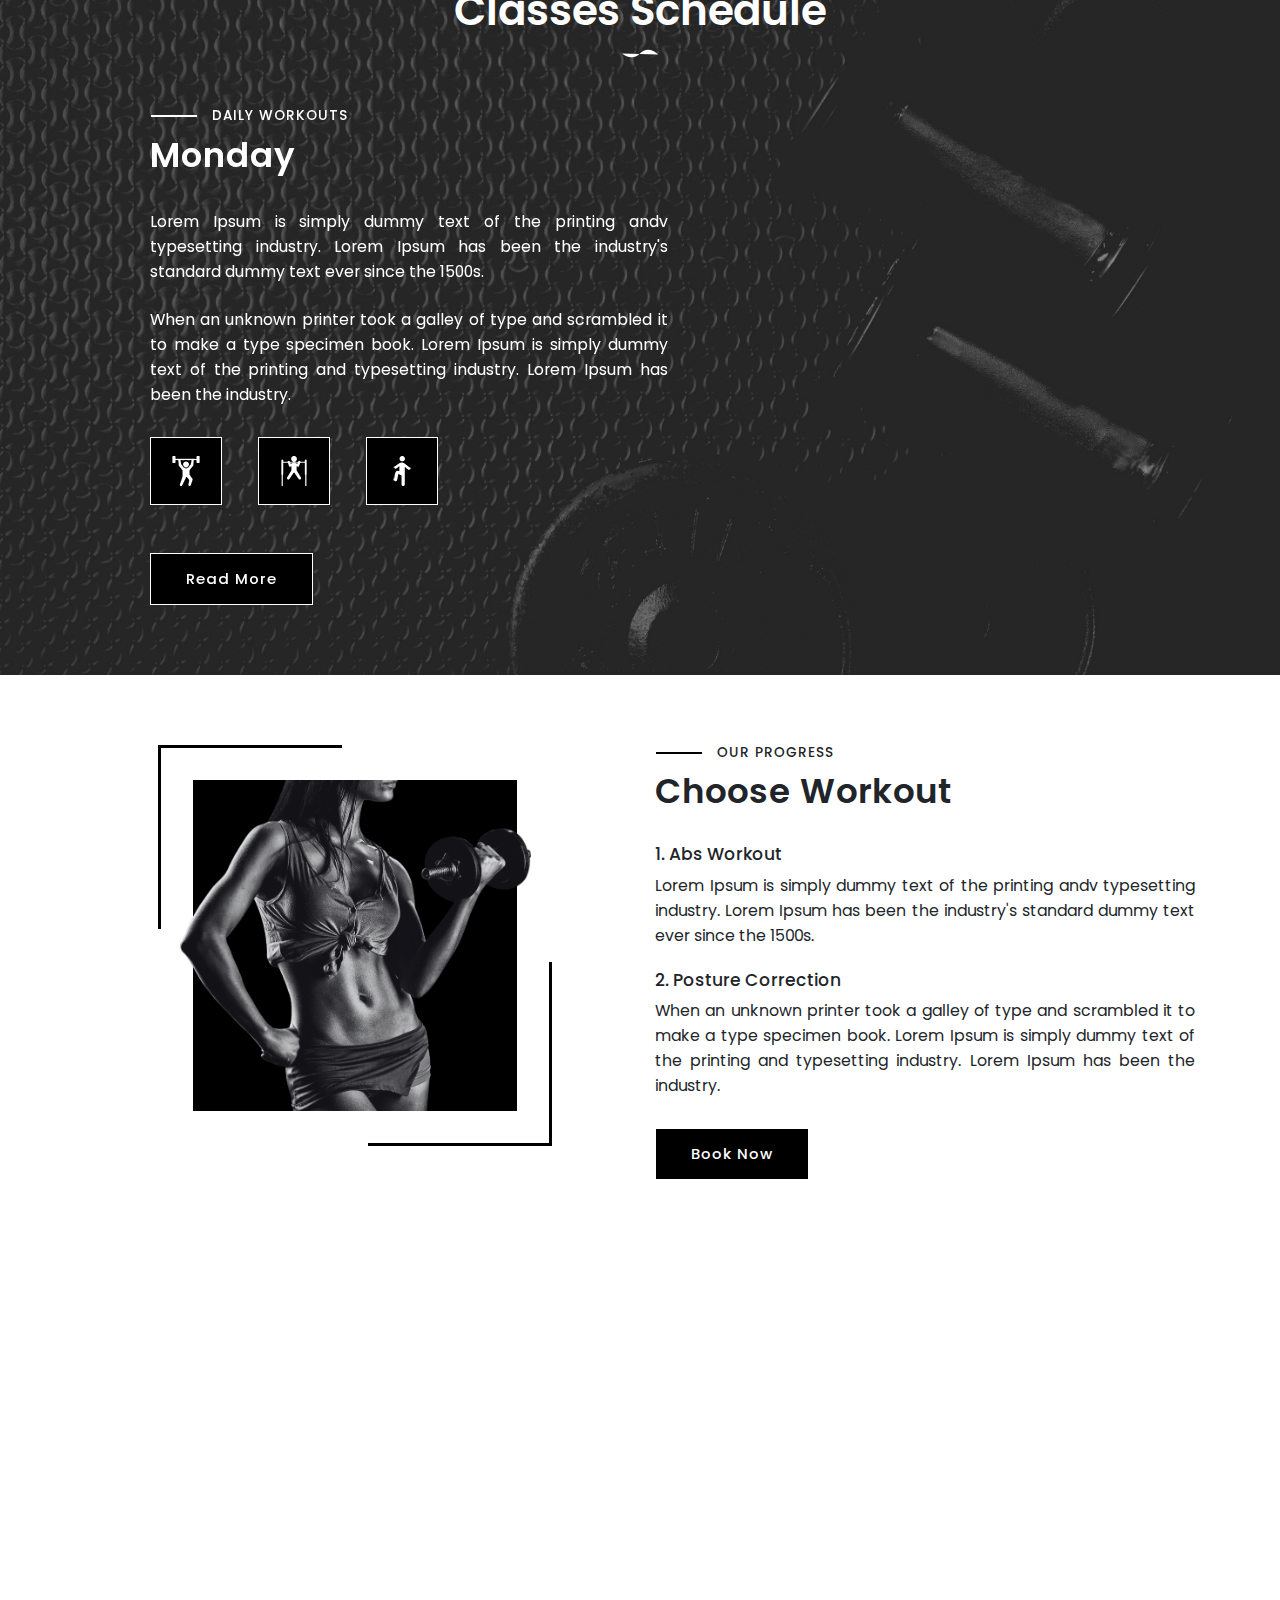
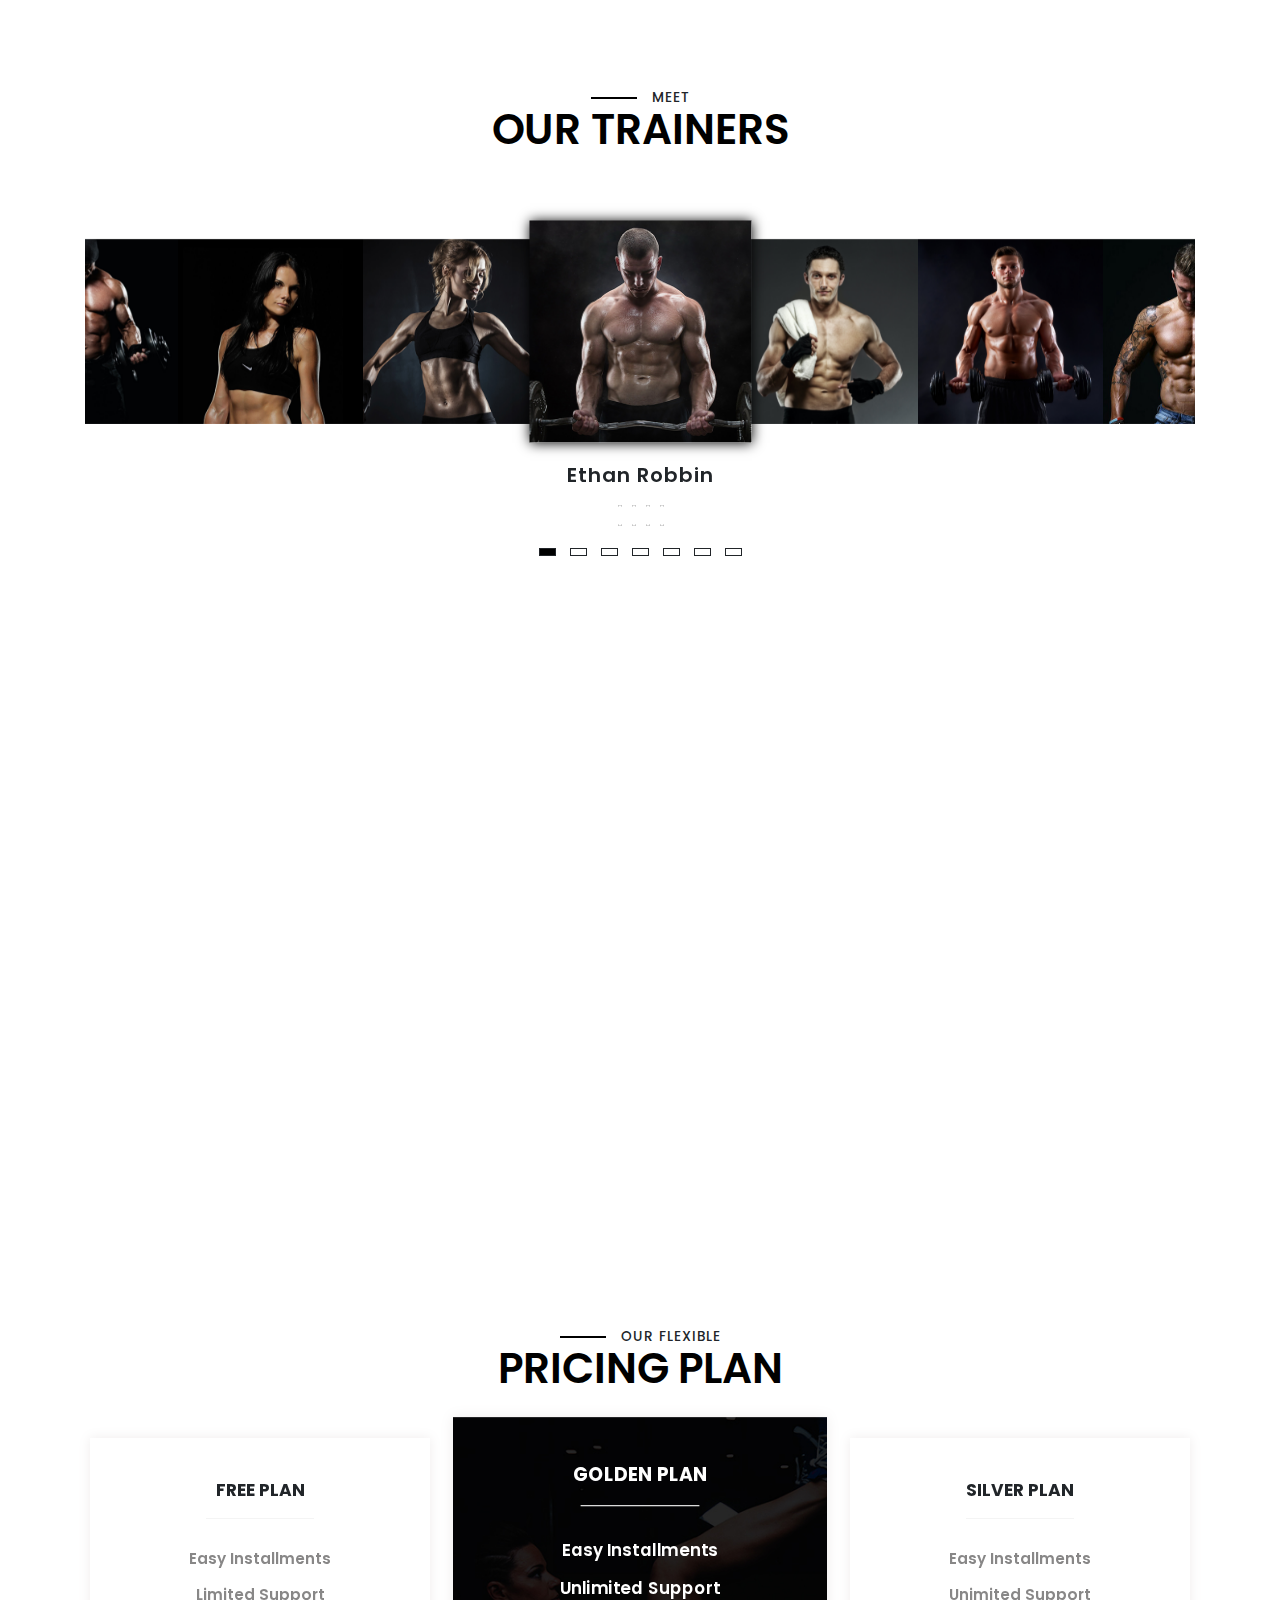
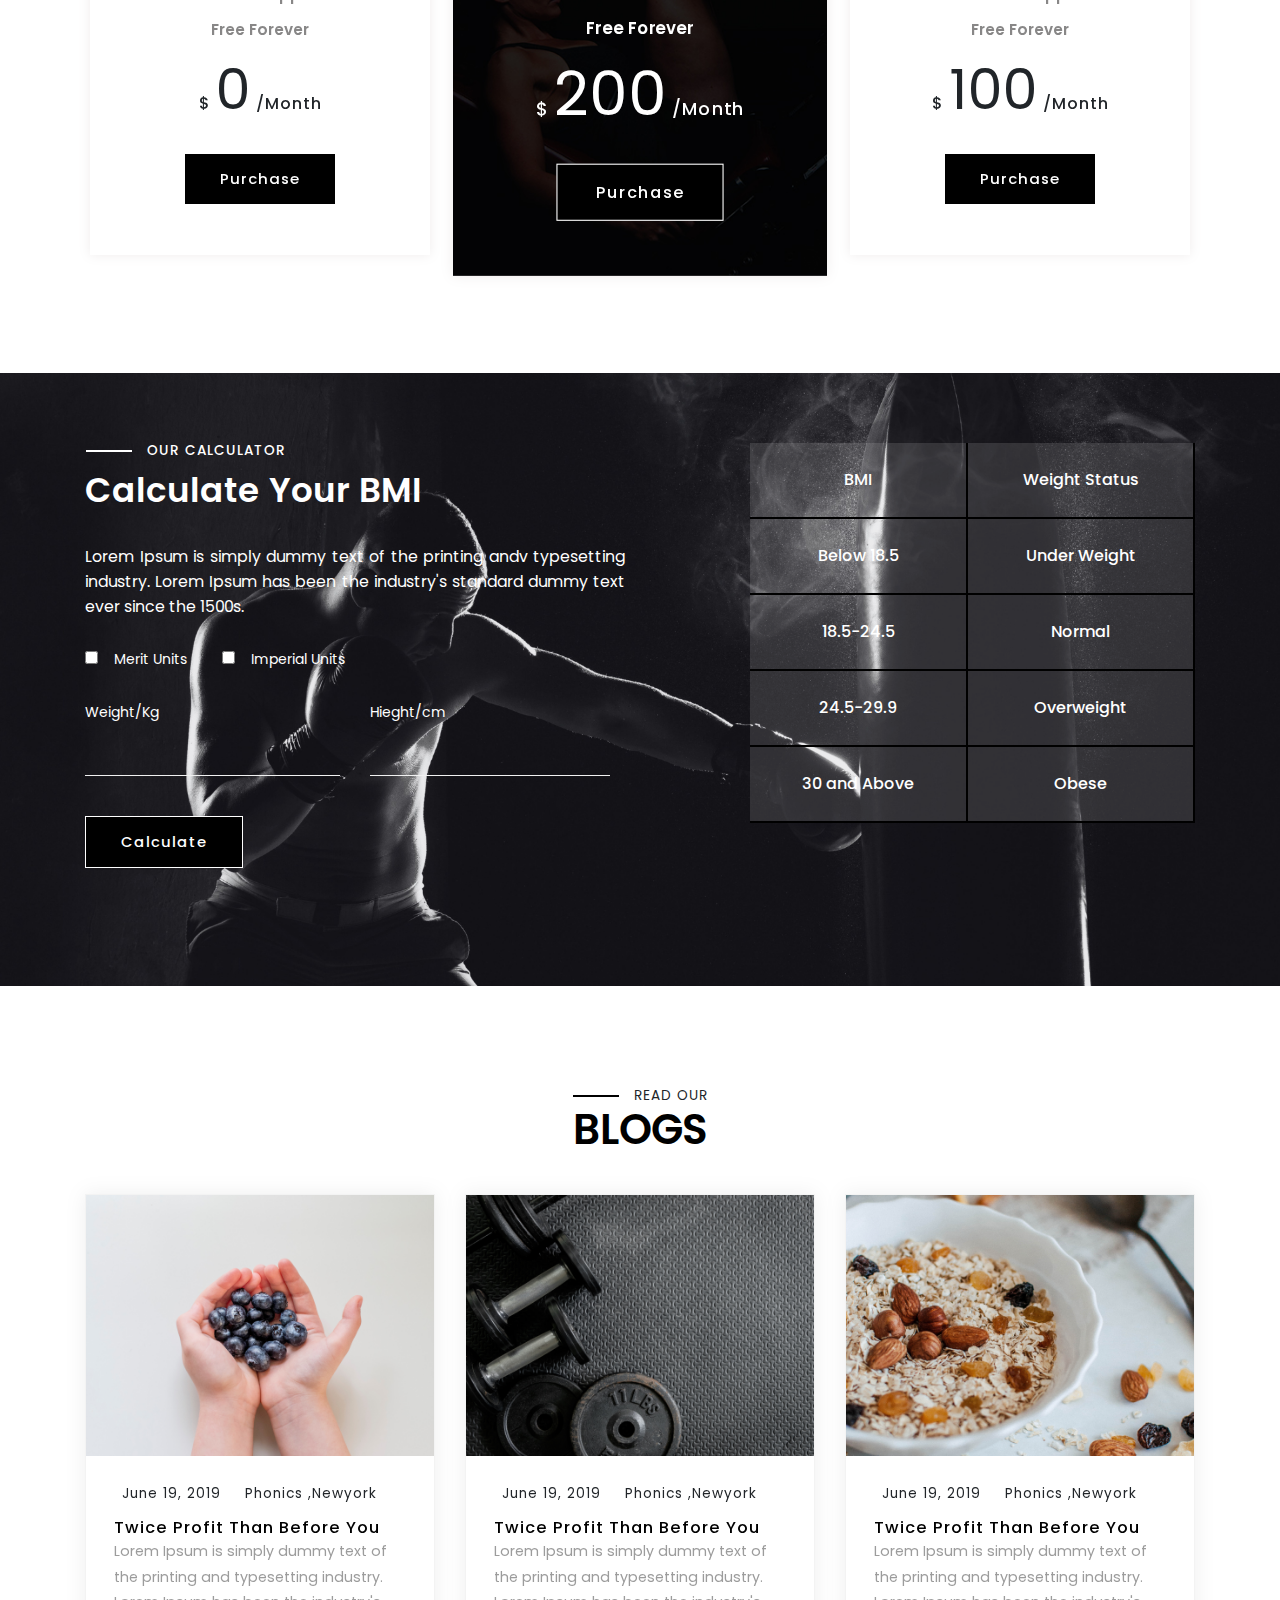
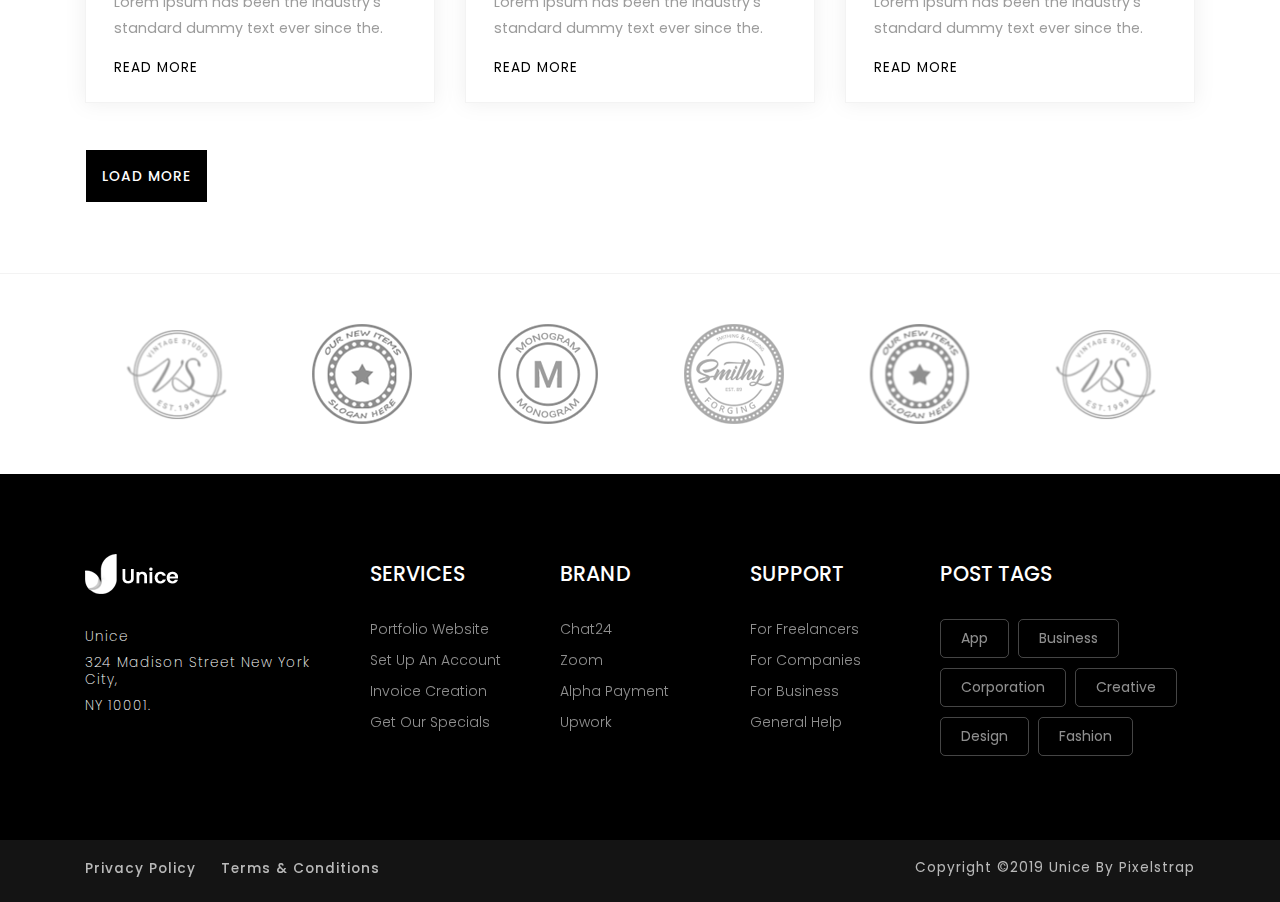
==== commit b1e8e26f: "abc" ====
--- a/index.html
+++ b/index.html
@@ -197,7 +197,6 @@
         </div>
       </div>
     </header>
-
     <!-- Sections -->
     <!-- ABOUT-US -->
     <section class="gym about-us" id="about">
--- a/static/css/style.css
+++ b/static/css/style.css
@@ -347,6 +347,9 @@
  header{
   background-color: black;
 }
+.navbar-brand{
+  width: 150px;
+}
 button.navbar-toggler span{
   color: white !important;
 }
@@ -561,10 +564,10 @@
  ============== Our-Schedule =============
  ======================================== */
  .bg-schedule {
-  background: url(../images/banner/anastase-maragos-9dzWZQWZMdE-unsplash.jpg);
+  background: url(../images/banner/9.png);
   /* background-position: unset; */
   background-repeat: no-repeat;
-  background-size: 2300px;
+  background-size: cover;
   background-color: black;
 }
 .bg-schedule .about-content{
--- a/static/css/responsive.css
+++ b/static/css/responsive.css
@@ -22,14 +22,7 @@
 @media (max-width:991px){
     .slider-area{
         height: auto;
-    }.bg-schedule {
-        background: url(../images/banner/anastase-maragos-9dzWZQWZMdE-unsplash.jpg);
-        background-position: revert;
-        /* background-repeat: no-repeat; */
-        background-size: cover;
-        background-color: black;
     }
-
     .about-content{
         margin-top: 20px;
     }
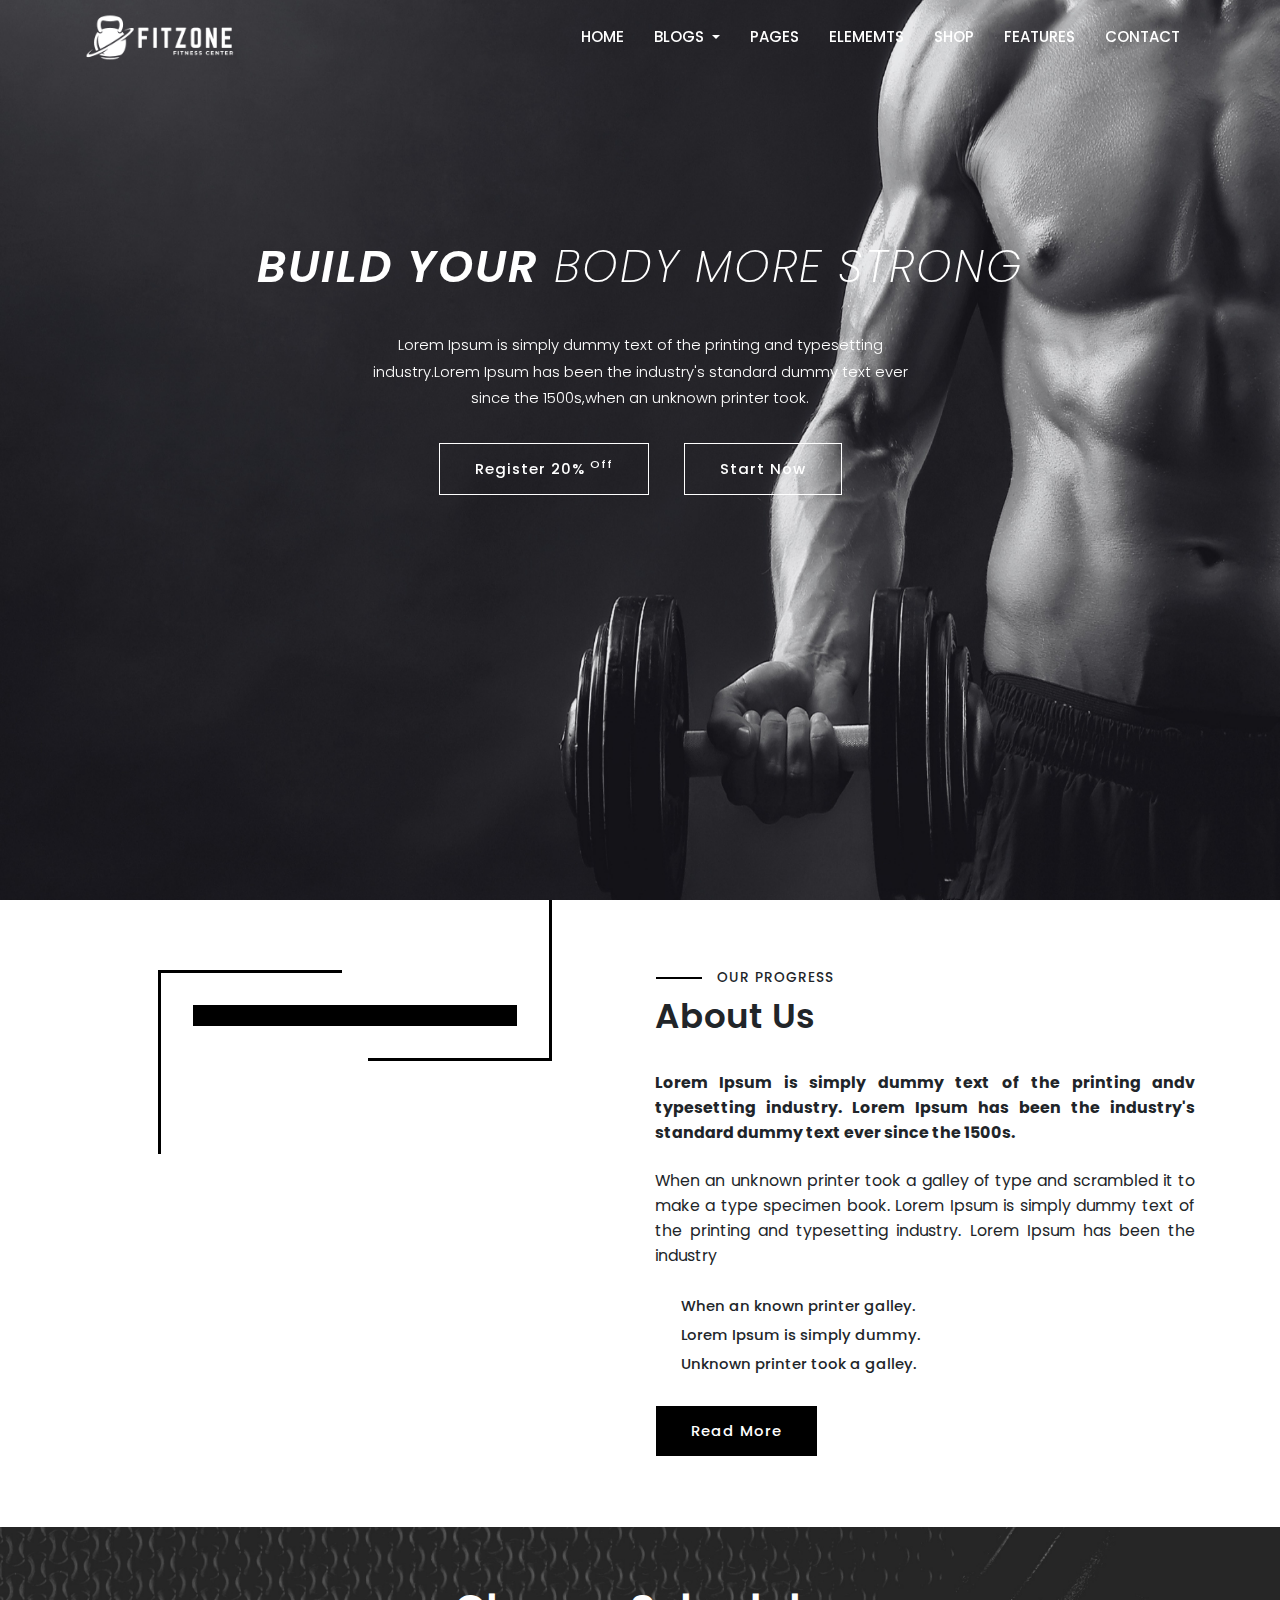
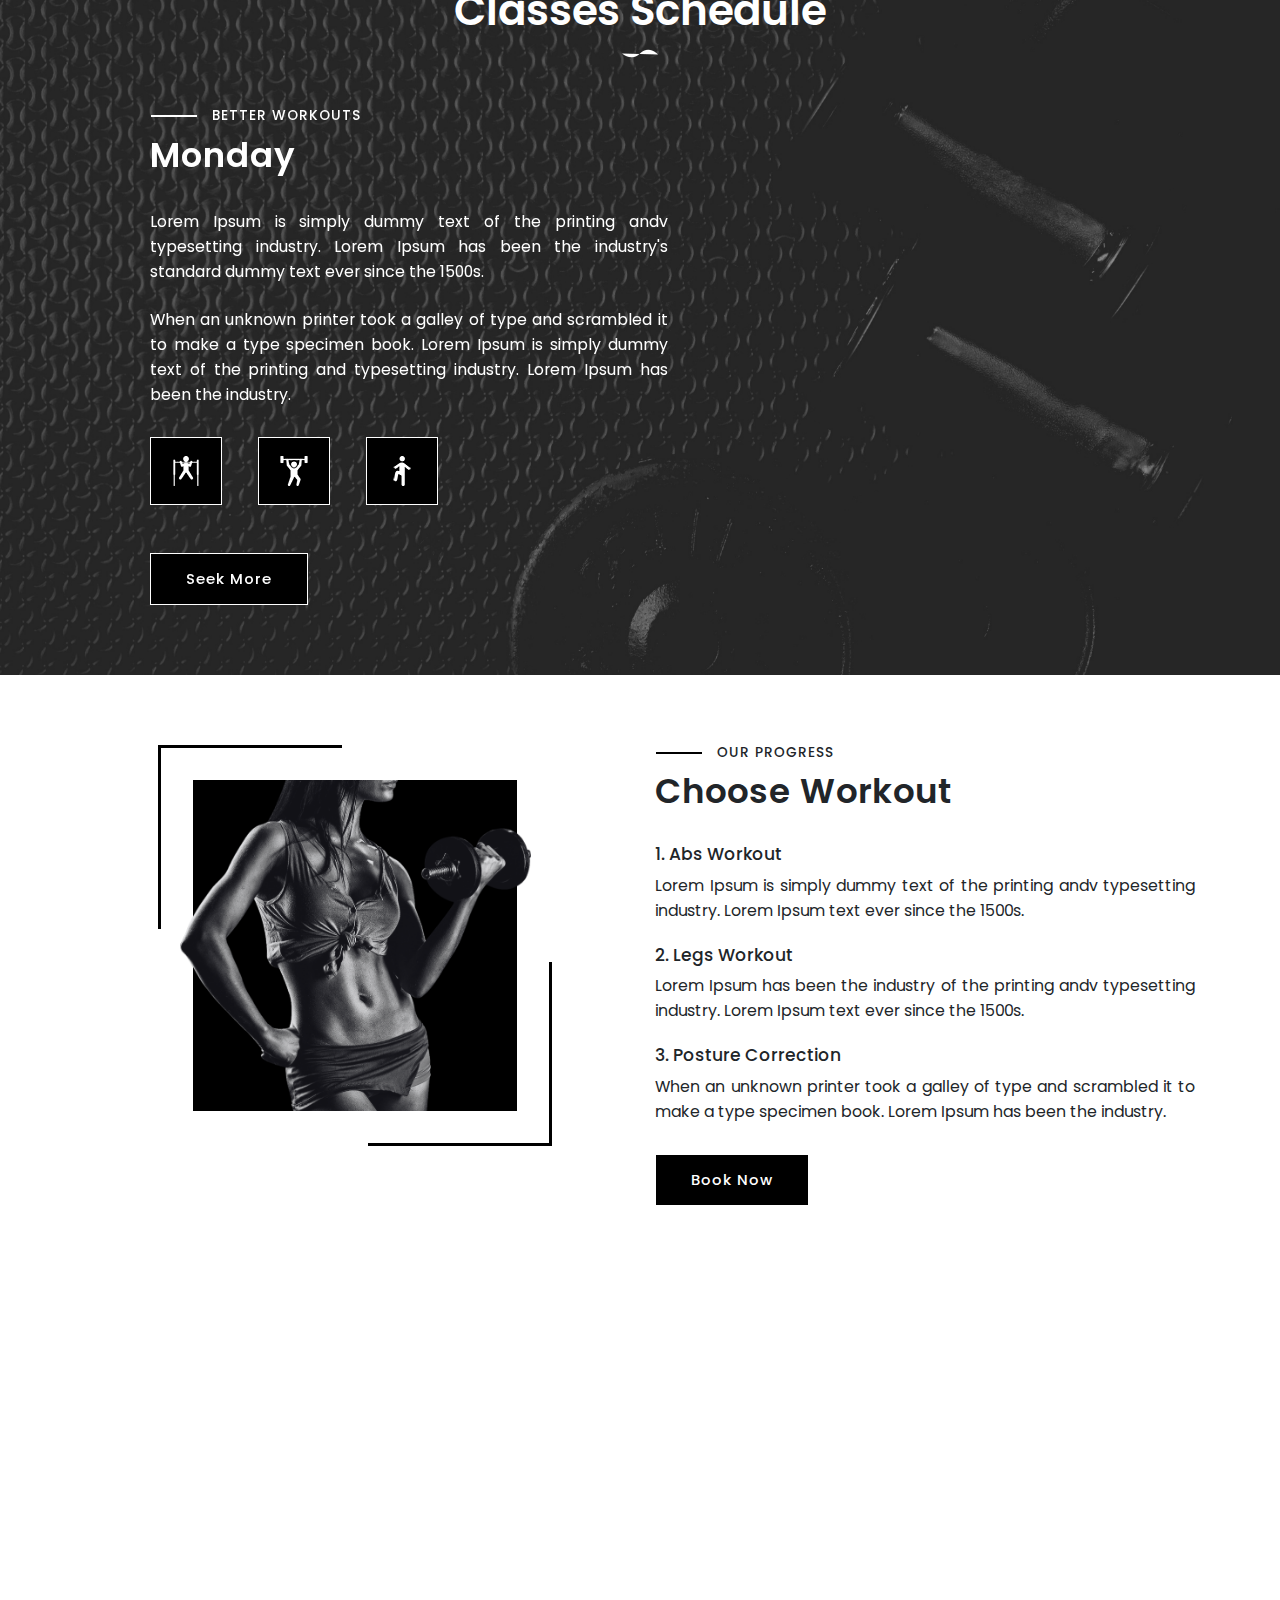
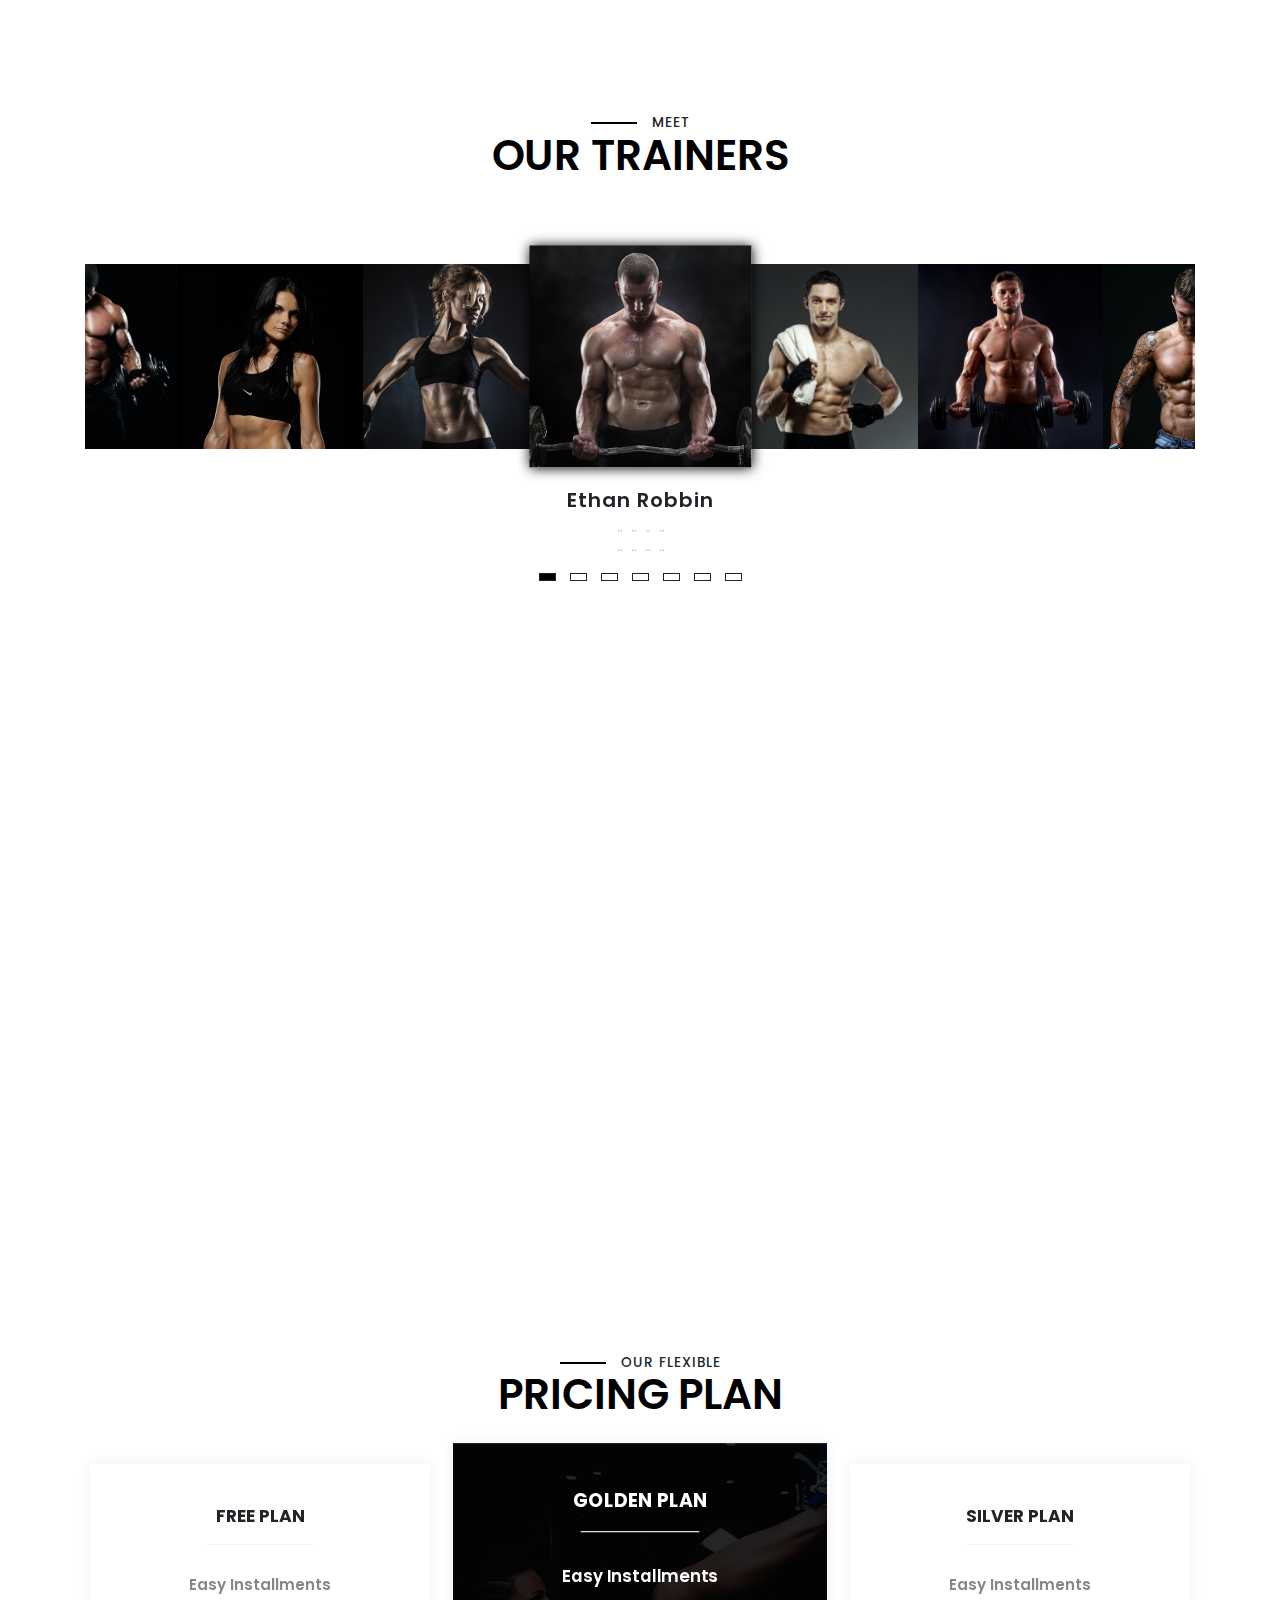
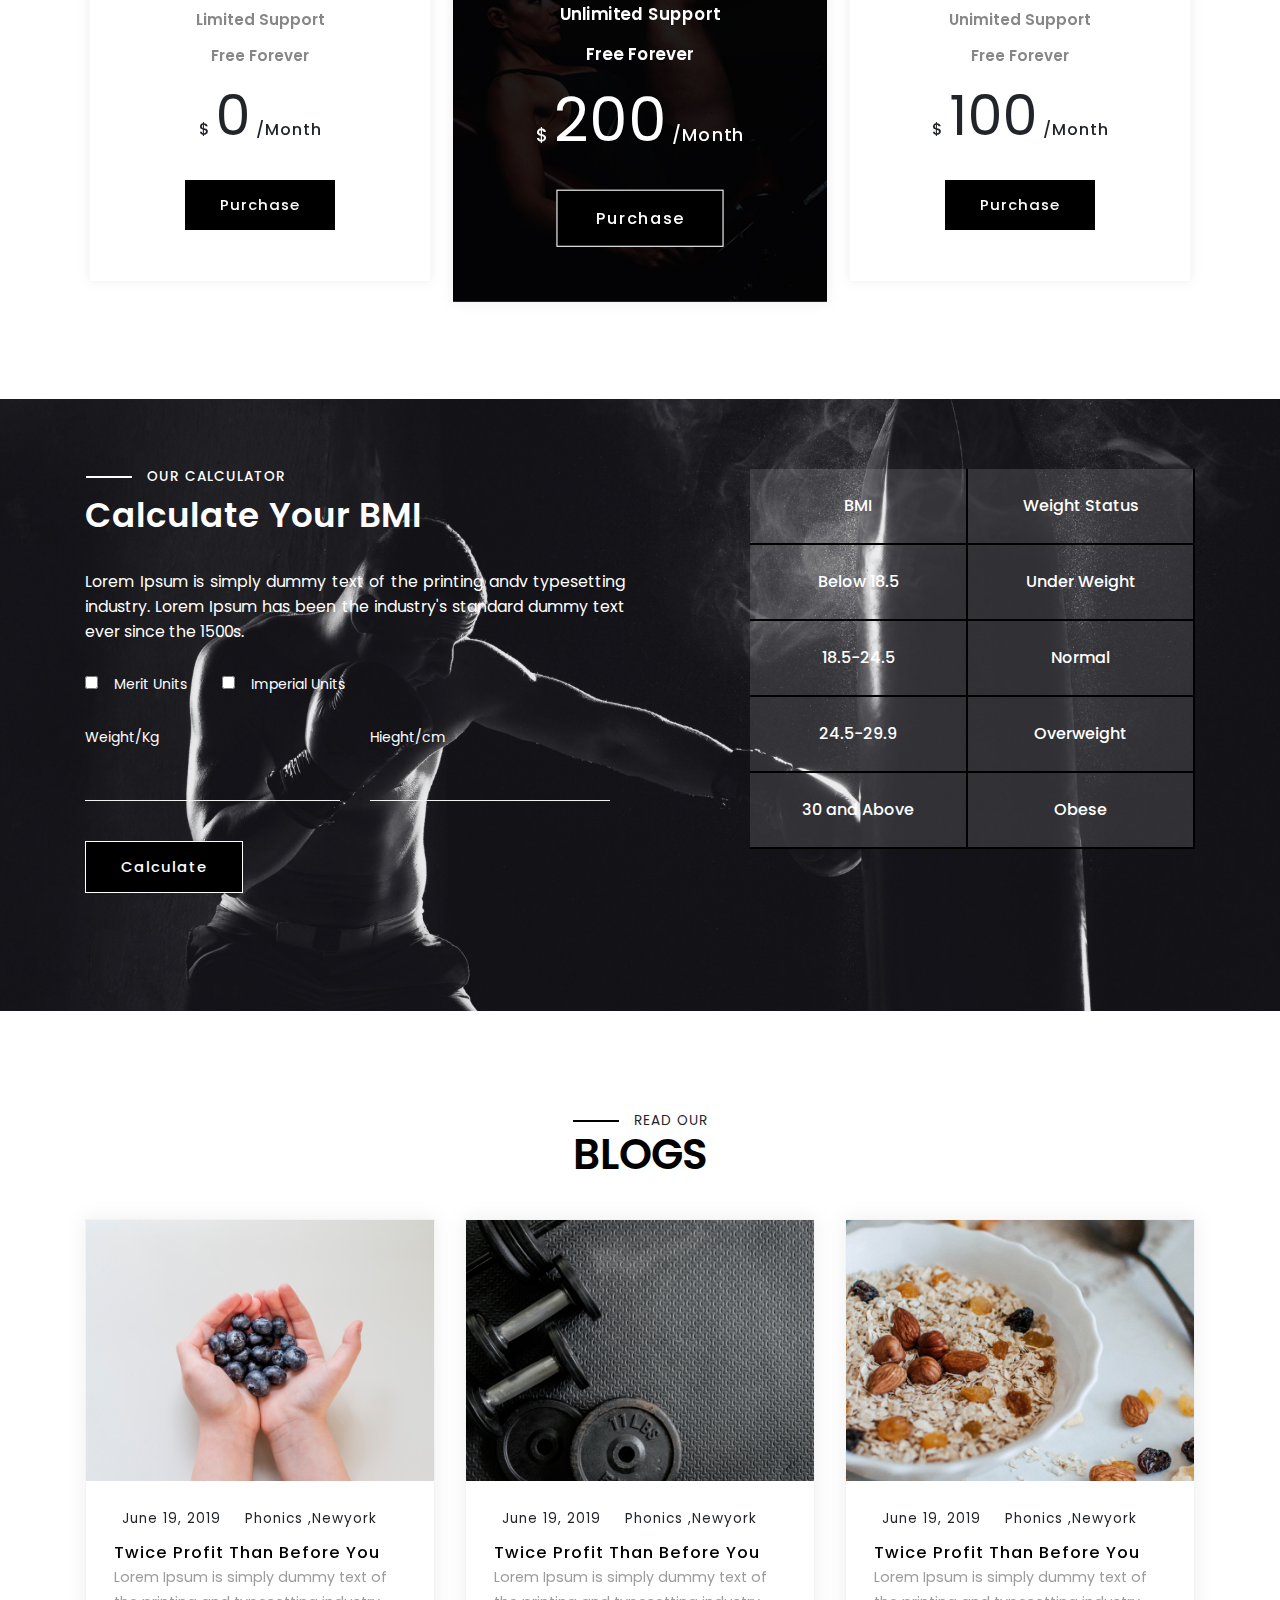
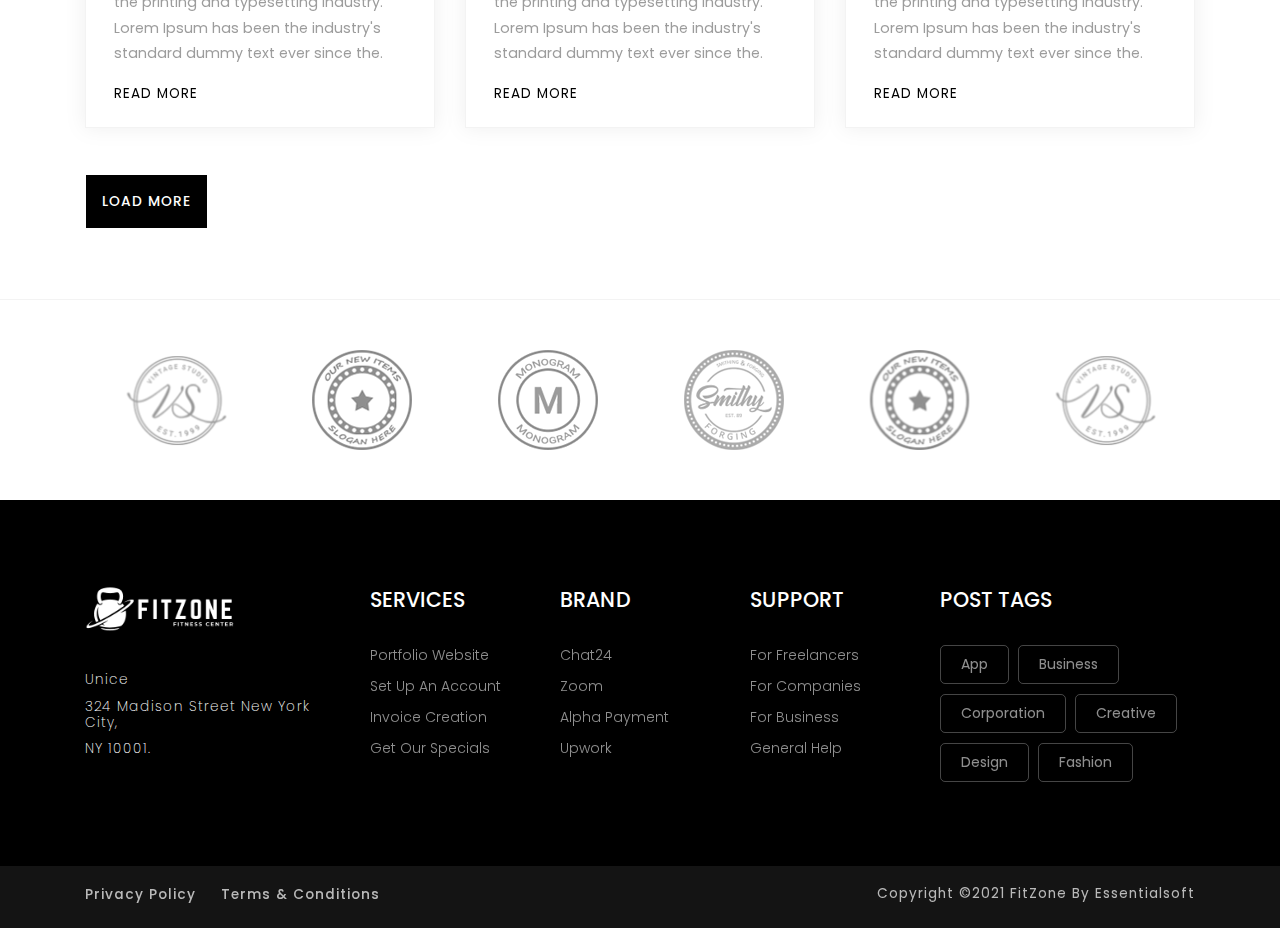
==== commit 9a3fbc7f: "abc" ====
--- a/index.html
+++ b/index.html
@@ -5,7 +5,7 @@
   <meta charset="UTF-8">
   <meta http-equiv="X-UA-Compatible" content="IE=edge">
   <meta name="viewport" content="width=device-width, initial-scale=1.0">
-  <title>UNICE. A Template</title>
+  <title>FITZONE. A Responsive Template</title>
   <!-- Favicon -->
   <link rel="icon" href="static/favicon_io/favicon.ico">
   <!-- Bootstrap -->
@@ -268,7 +268,7 @@
                   <div class="about-content text-white">
                     <div class="small-text">
                       <h6 class="text-uppercase border-before">
-                        <span>Daily workouts</span>
+                        <span>Better workouts</span>
                       </h6>
                     </div>
                     <div class="head-text">
@@ -284,7 +284,48 @@
                     <ul class="icon-collection d-flex">
                       <li class="about-icon">
                         <a href="3">
+                          <img src="static/images/schedule-icon-2.png" class="image-fluid s-icons" alt="">
+                        </a>
+                      </li>
+                      <li class="about-icon">
+                        <a href="3">
                           <img src="static/images/schedule-icon.png" class="image-fluid s-icons" alt="">
+                        </a>
+                      </li>
+                      <li class="about-icon">
+                        <a href="3">
+                          <img src="static/images/schedule-icon-3.png" class="image-fluid s-icons" alt="">
+                        </a>
+                      </li>
+                    </ul>
+                    <a href="#" class="btn btn-default primary-btn mt-5">Seek More</a>
+                  </div>
+                </div>
+              </div>
+            </div>
+            <div class="item">
+              <div class="row">
+                <div class="col-lg-7">
+                  <div class="about-content text-white">
+                    <div class="small-text">
+                      <h6 class="text-uppercase border-before">
+                        <span>Better Physich</span>
+                      </h6>
+                    </div>
+                    <div class="head-text">
+                      <h3>Tuesday</h3>
+                    </div>
+                    <div class="sub-text">
+                      <p class="">Lorem Ipsum is simply dummy text of the printing andv typesetting industry. Lorem
+                        Ipsum has been the industry's standard dummy text ever since the 1500s.</p>
+                      <p class="">When an unknown printer took a galley of type and scrambled it to make a type
+                        specimen book. Lorem Ipsum is simply dummy text of the printing and typesetting industry. Lorem
+                        Ipsum has been the industry.</p>
+                    </div>
+                    <ul class="icon-collection d-flex">
+                      <li class="about-icon">
+                        <a href="3">
+                          <img src="static/images/schedule-icon-3.png" class="image-fluid s-icons" alt="">
                         </a>
                       </li>
                       <li class="about-icon">
@@ -294,11 +335,11 @@
                       </li>
                       <li class="about-icon">
                         <a href="3">
-                          <img src="static/images/schedule-icon-3.png" class="image-fluid s-icons" alt="">
+                          <img src="static/images/schedule-icon.png" class="image-fluid s-icons" alt="">
                         </a>
                       </li>
                     </ul>
-                    <a href="#" class="btn btn-default primary-btn mt-5">Read More</a>
+                    <a href="#" class="btn btn-default primary-btn mt-5">Know More</a>
                   </div>
                 </div>
               </div>
@@ -309,11 +350,11 @@
                   <div class="about-content text-white">
                     <div class="small-text">
                       <h6 class="text-uppercase border-before">
-                        <span>Daily workouts</span>
+                        <span>better health</span>
                       </h6>
                     </div>
                     <div class="head-text">
-                      <h3>Monday</h3>
+                      <h3>Friday</h3>
                     </div>
                     <div class="sub-text">
                       <p class="">Lorem Ipsum is simply dummy text of the printing andv typesetting industry. Lorem
@@ -378,14 +419,16 @@
                 <div class="sub-head mb-3">
                   <h4>1. Abs Workout</h4>
                 </div>
-                <p class="mb-3">Lorem Ipsum is simply dummy text of the printing andv typesetting industry. Lorem Ipsum
-                  has been the industry's standard dummy text ever since the 1500s.</p>
+                <p class="mb-3">Lorem Ipsum is simply dummy text of the printing andv typesetting industry. Lorem Ipsum text ever since the 1500s.</p>
                 <div class="sub-head mb-3">
-                  <h4>2. Posture Correction</h4>
+                  <h4>2. Legs Workout</h4>
+                </div>
+                <p class="mb-3">Lorem Ipsum has been the industry of the printing andv typesetting industry. Lorem Ipsum text ever since the 1500s.</p>
+                <div class="sub-head mb-3">
+                  <h4>3. Posture Correction</h4>
                 </div>
                 <p class="mb-4">When an unknown printer took a galley of type and scrambled it to make a type specimen
-                  book. Lorem Ipsum is simply dummy text of the printing and typesetting industry. Lorem Ipsum has been
-                  the industry.</p>
+                  book. Lorem Ipsum has been the industry.</p>
               </div>
               <a href="#" class="btn btn-default primary-btn">Book Now</a>
             </div>
@@ -978,7 +1021,7 @@
                 <h3 class="text-white">About Us</h3>
               </div>
               <div class="footer-contant mb-4">
-                <img alt="" class="img-fluid footer-logo" src="static/images/logo.png">
+                <a href="index.html" class="navbar-brand"><img alt="" class="img-fluid footer-logo" src="static/images/logo-1.png"></a>
                 <div class="footer-para">
                   <h6 class="text-white para-address">Unice</h6>
                   <h6 class="text-white para-address">324 Madison Street New york City, </h6>
@@ -1127,8 +1170,8 @@
           </div>
           <div class="col-sm-6">
             <div class="copy-right text-right">
-              <h6 class="copyright-text">Copyright ©2019 Unice by
-                <i class="fa fa-heart"></i>pixelstrap
+              <h6 class="copyright-text">Copyright ©2021 FitZone by
+                <i class="fa fa-heart"></i>Essentialsoft
               </h6>
             </div>
           </div>
--- a/static/css/responsive.css
+++ b/static/css/responsive.css
@@ -14,6 +14,10 @@
 @media (max-width: 991px){
 .fixed-top{
     background: black;
+}
+.navbar-collapse{
+    max-height: 280px;
+    overflow-y: auto;
 }
 .carousel-caption h1{
     margin-bottom: 30px;
@@ -131,6 +135,9 @@
     footer .logo-sec .footer-logo {
         margin-bottom: 20px;
     }
+    footer .footer-headings{
+        margin-top: auto;
+    }
     footer.gym h5 {
         padding-bottom: 20px;
     }
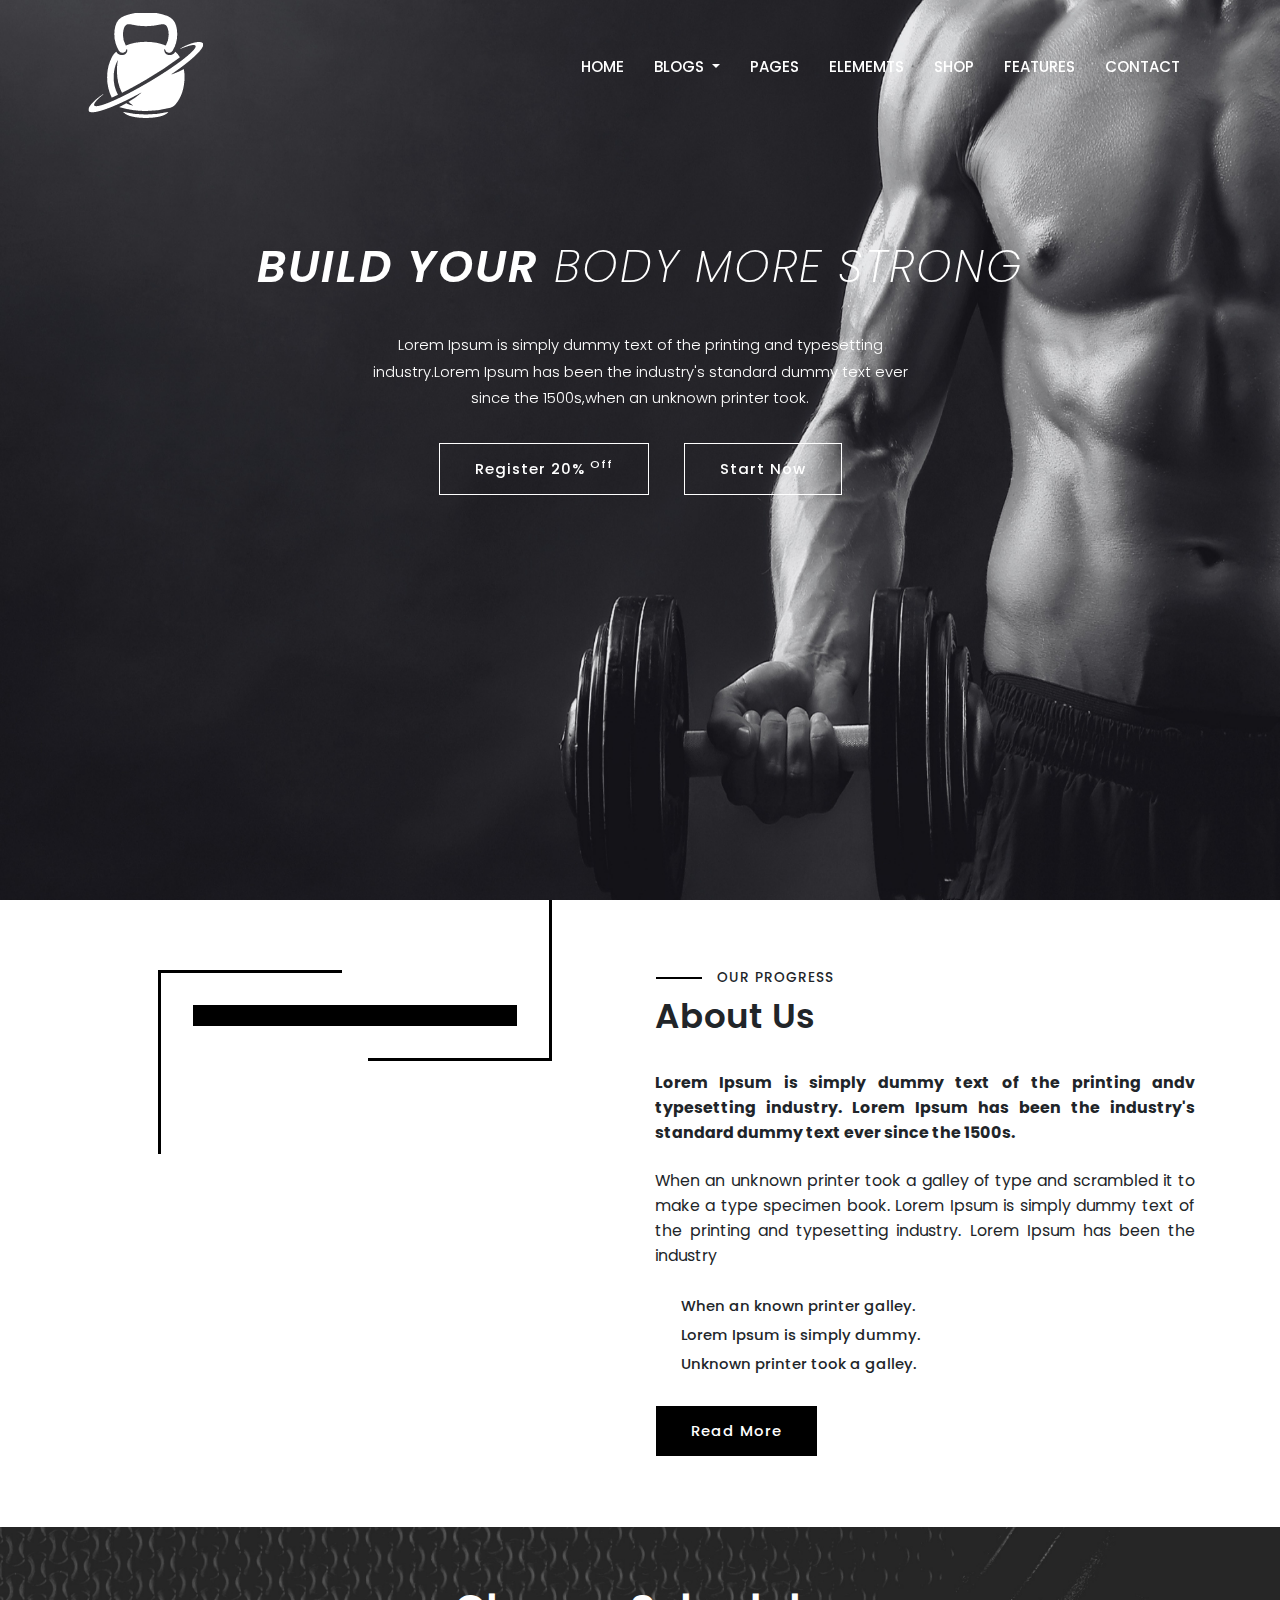
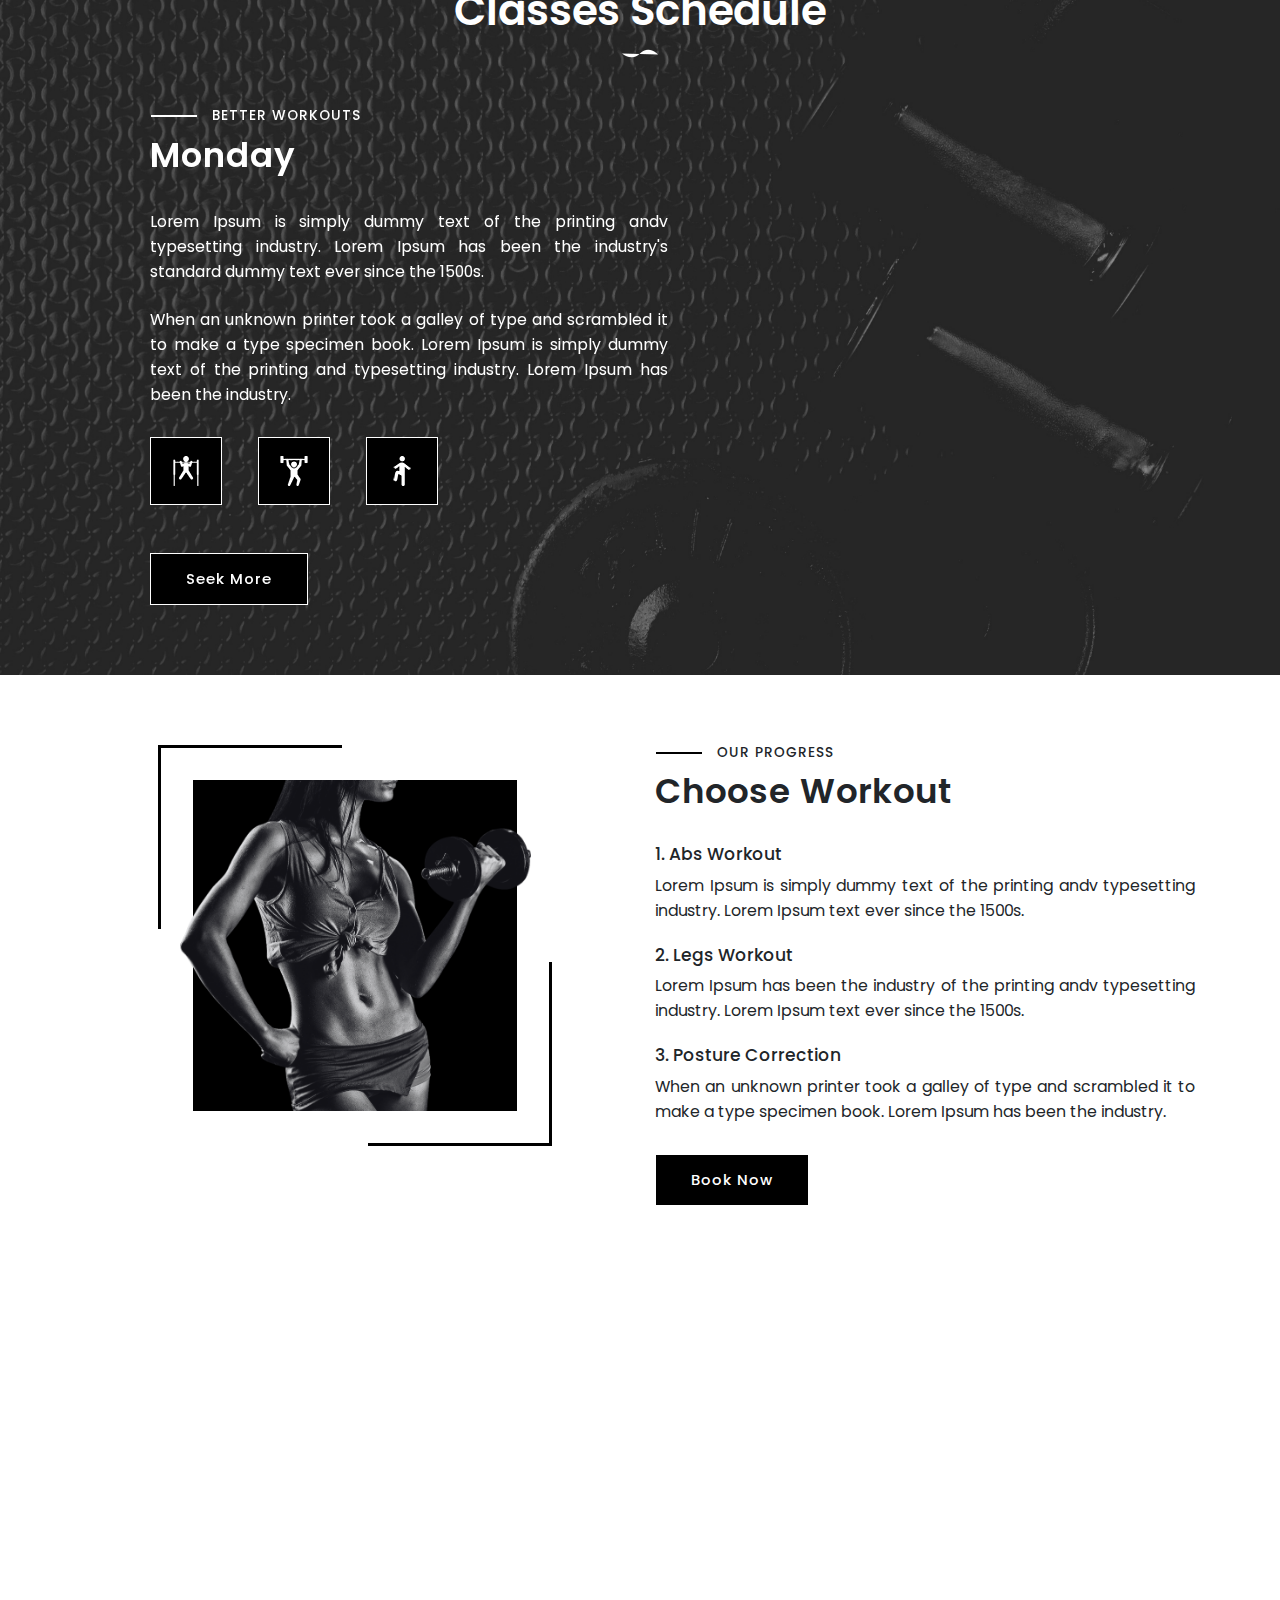
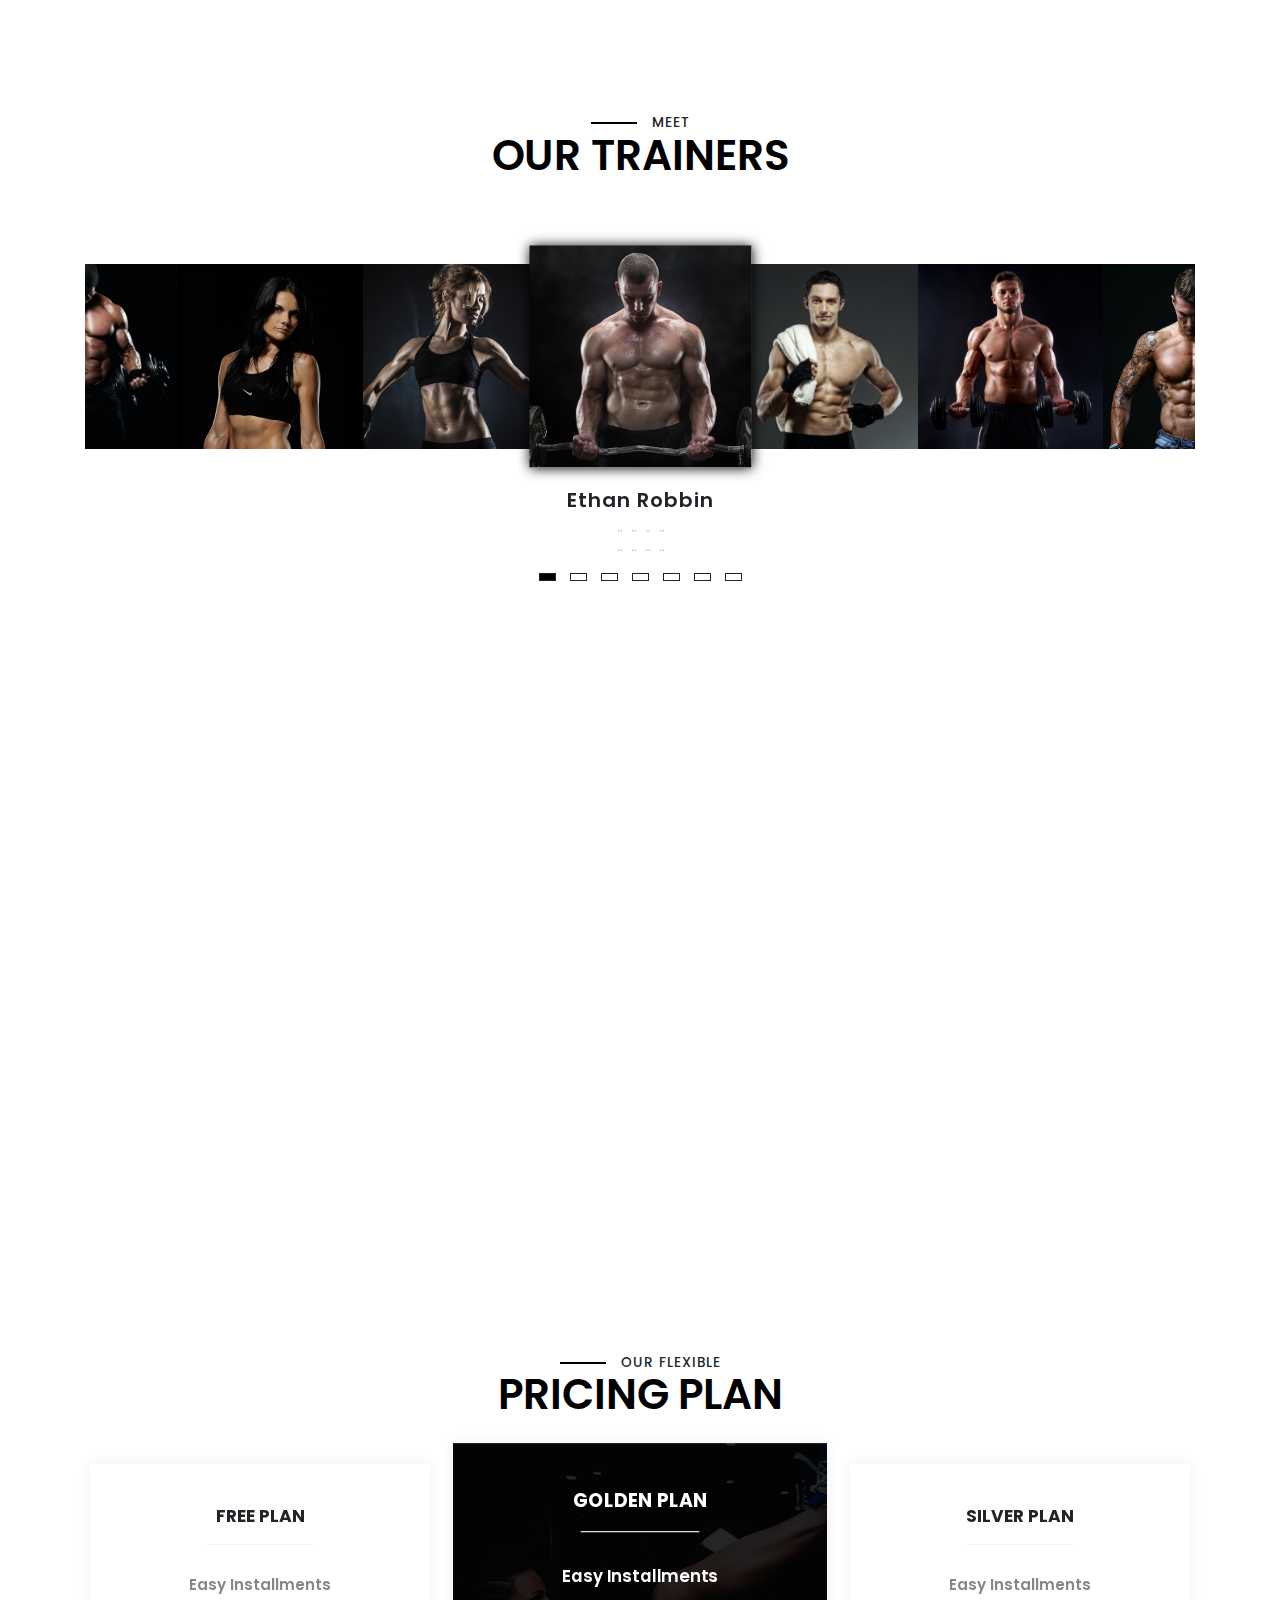
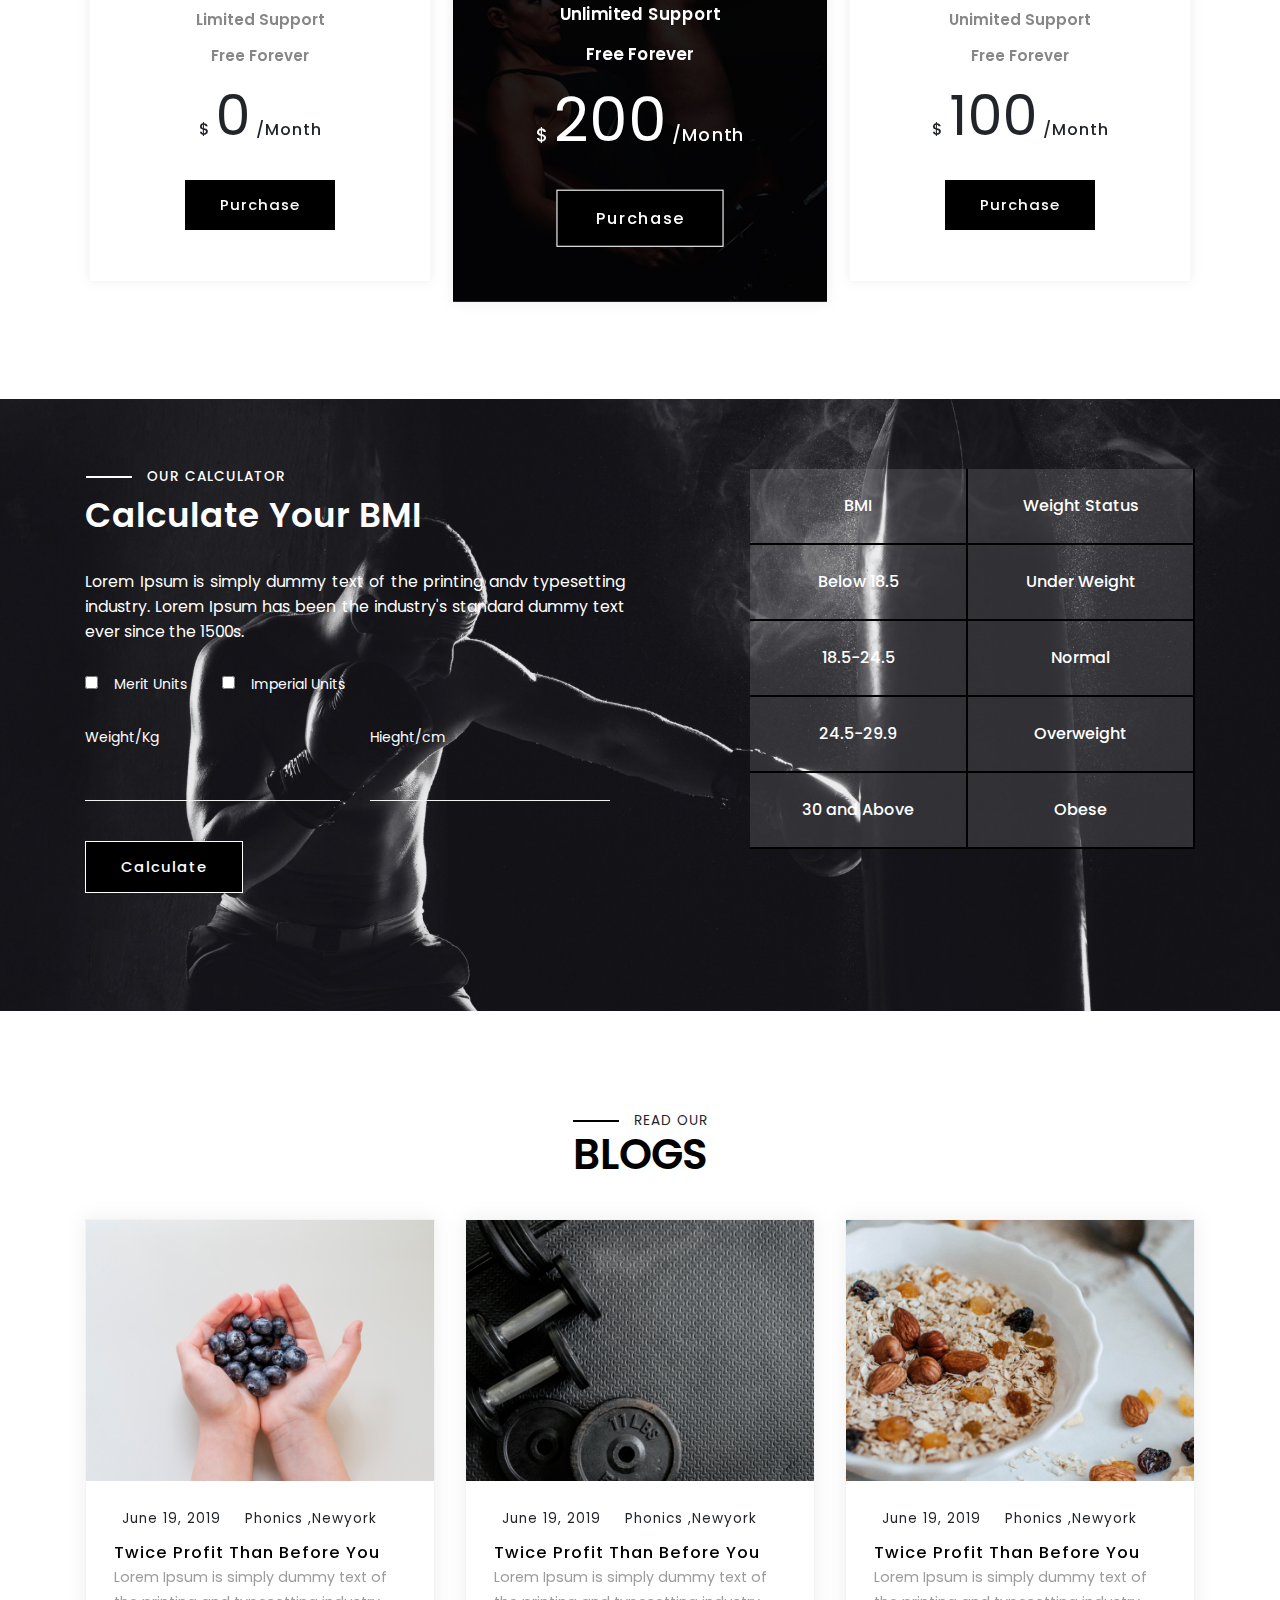
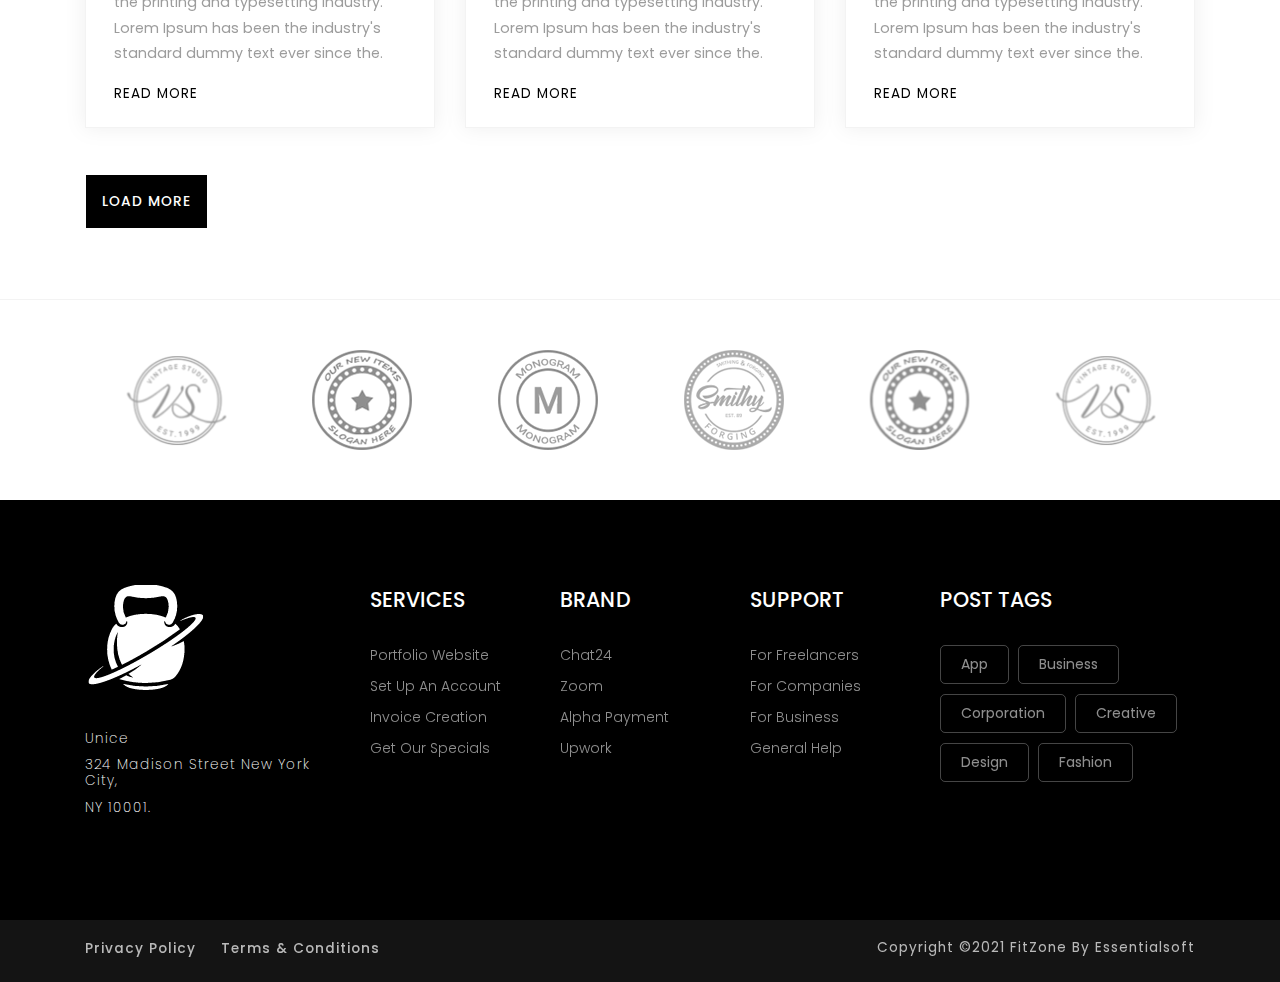
==== commit f2a38091: "abc" ====
--- a/index.html
+++ b/index.html
@@ -8,6 +8,13 @@
   <title>FITZONE. A Responsive Template</title>
   <!-- Favicon -->
   <link rel="icon" href="static/favicon_io/favicon.ico">
+  <link rel="apple-touch-icon" sizes="120x120" href="/apple-touch-icon.png">
+  <link rel="icon" type="image/png" sizes="32x32" href="/favicon-32x32.png">
+  <link rel="icon" type="image/png" sizes="16x16" href="/favicon-16x16.png">
+  <link rel="manifest" href="/site.webmanifest">
+  <link rel="mask-icon" href="/safari-pinned-tab.svg" color="#5bbad5">
+  <meta name="msapplication-TileColor" content="#da532c">
+  <meta name="theme-color" content="#ffffff">
   <!-- Bootstrap -->
   <link rel="stylesheet" href="static/css/bootstrap.css">
   <!-- Owl Carousel -->
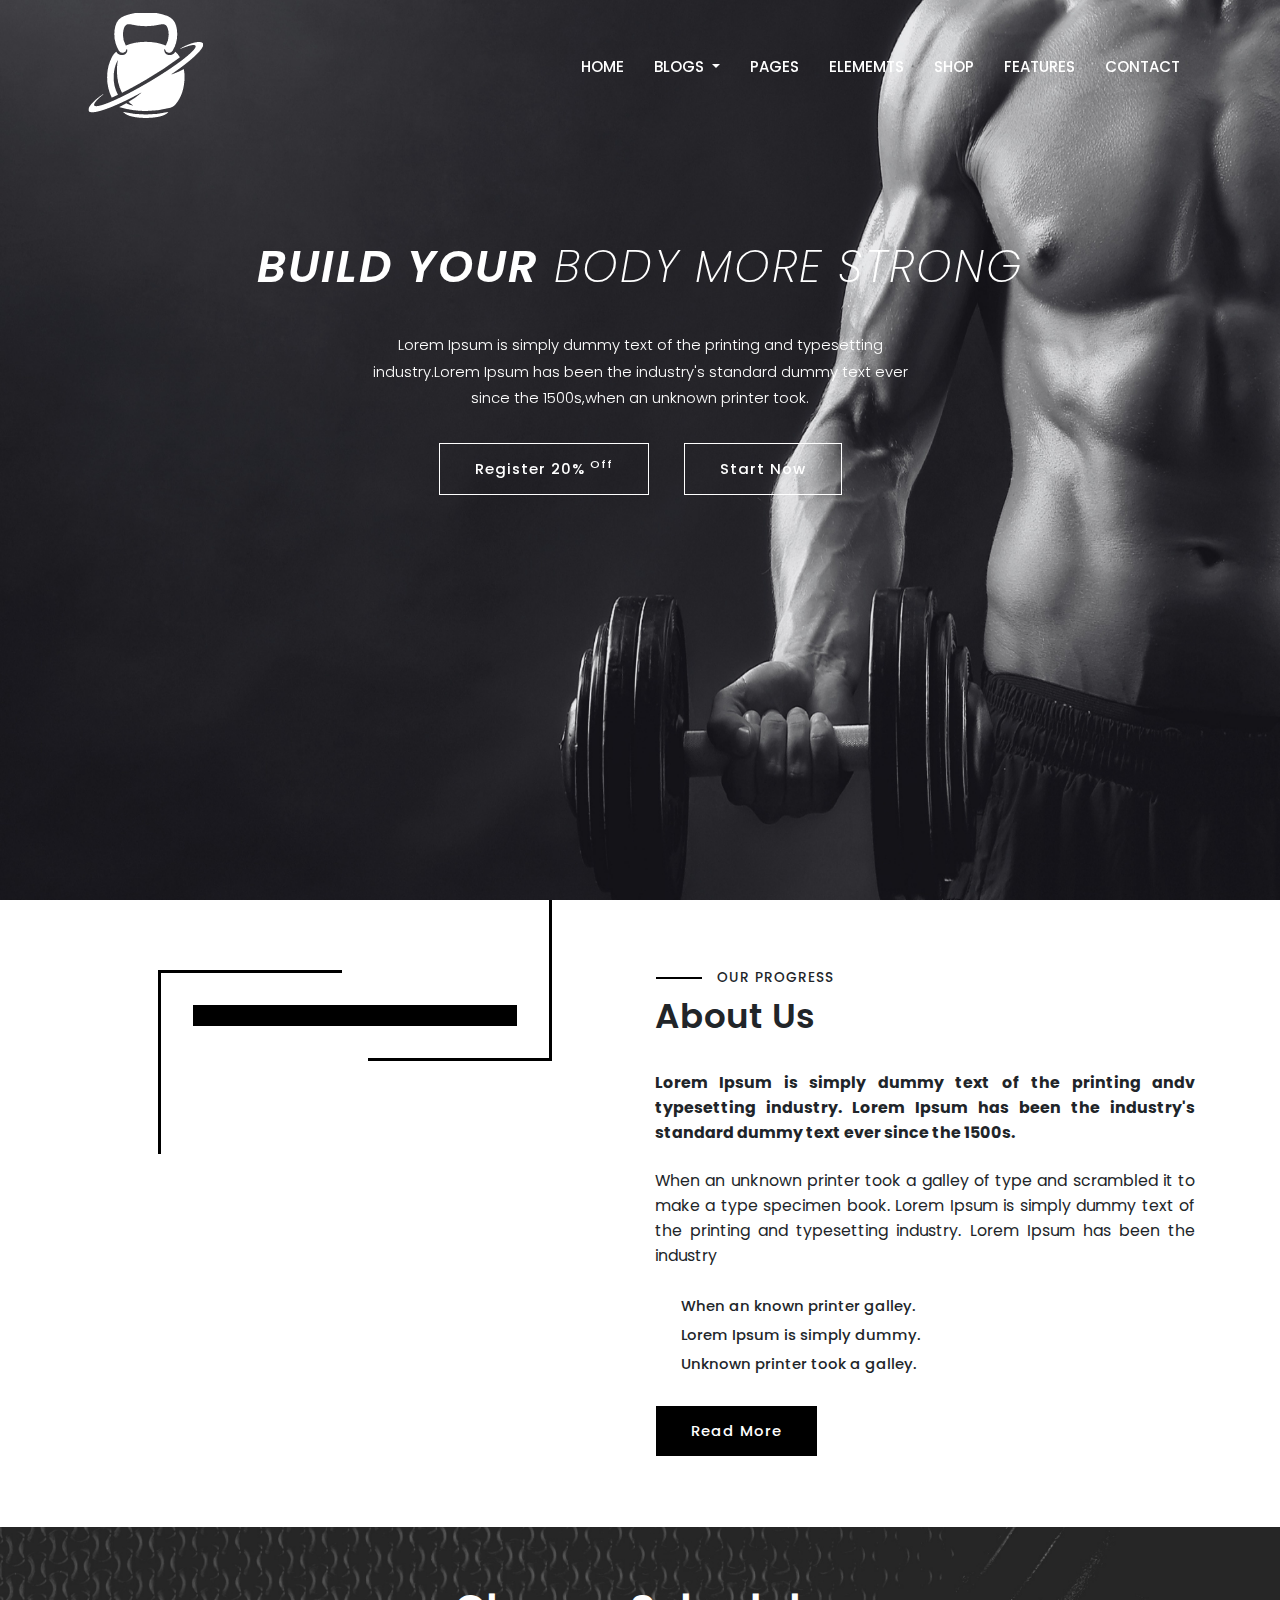
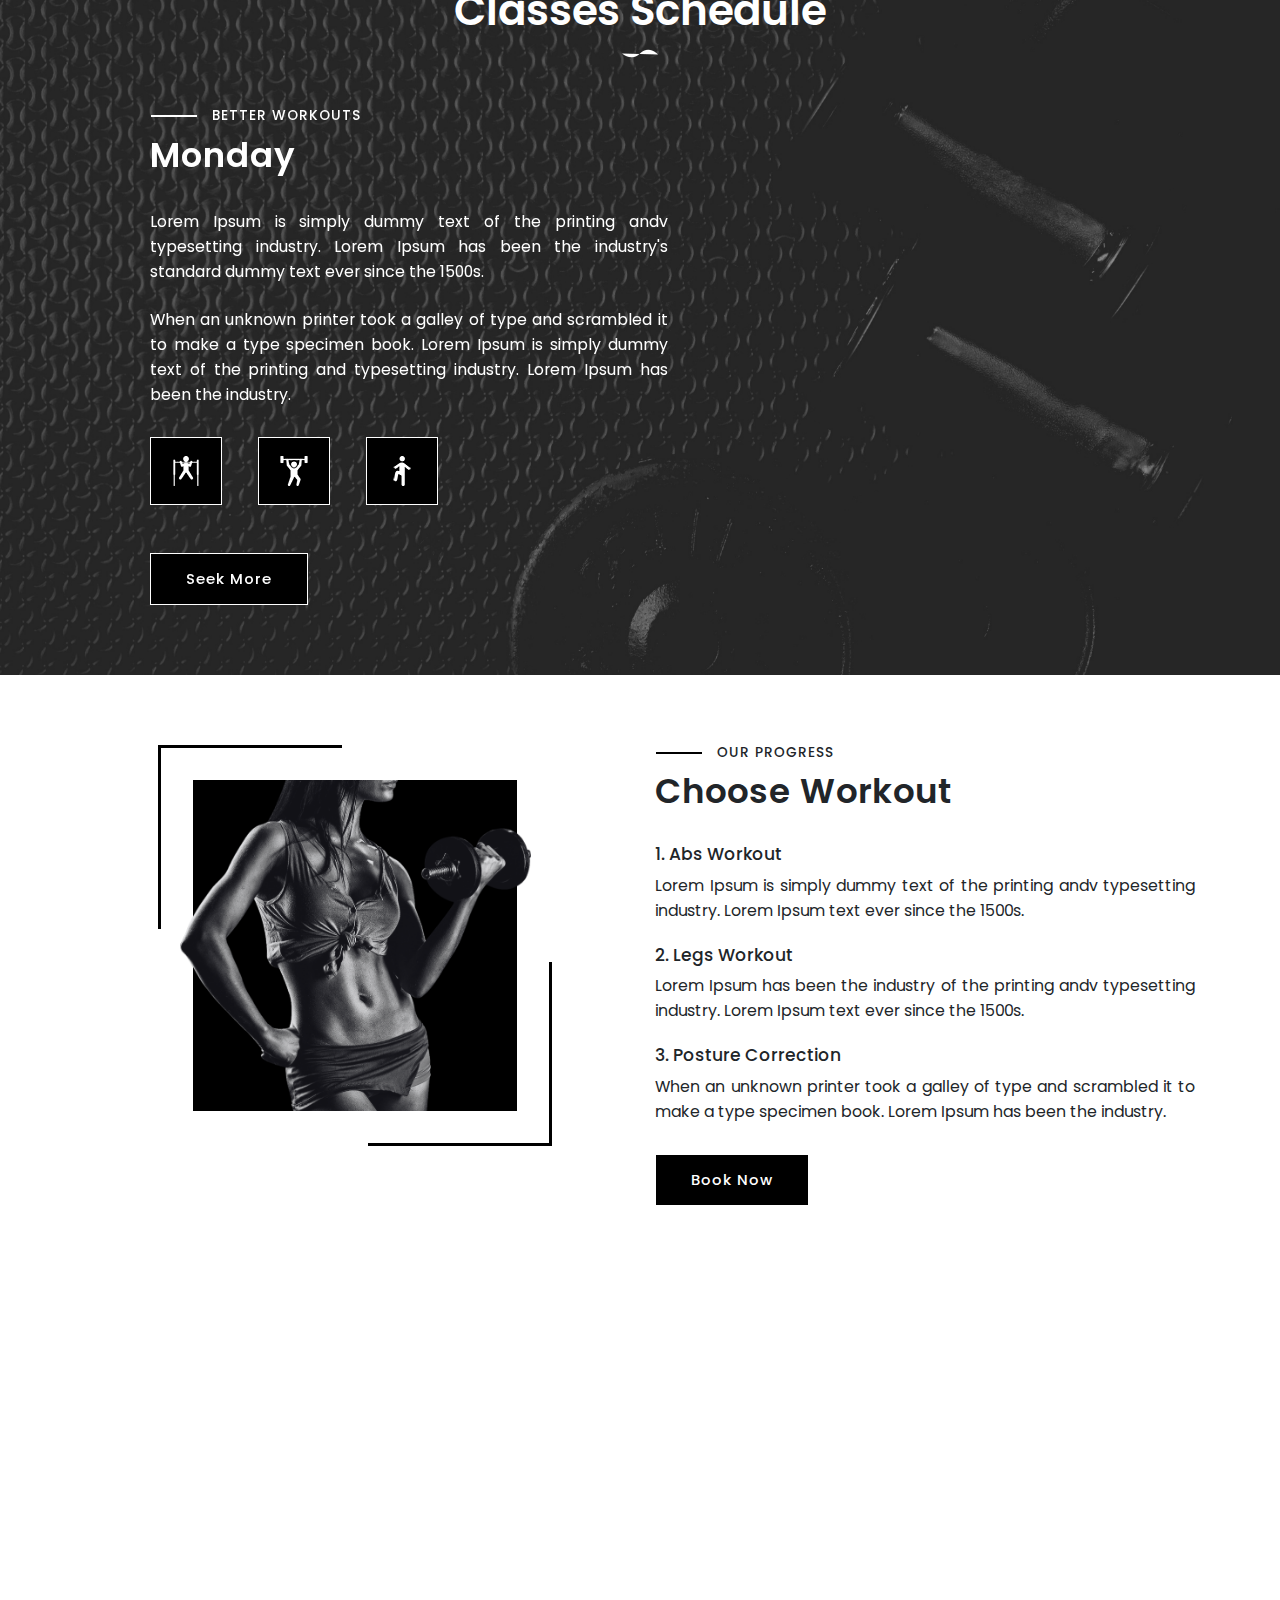
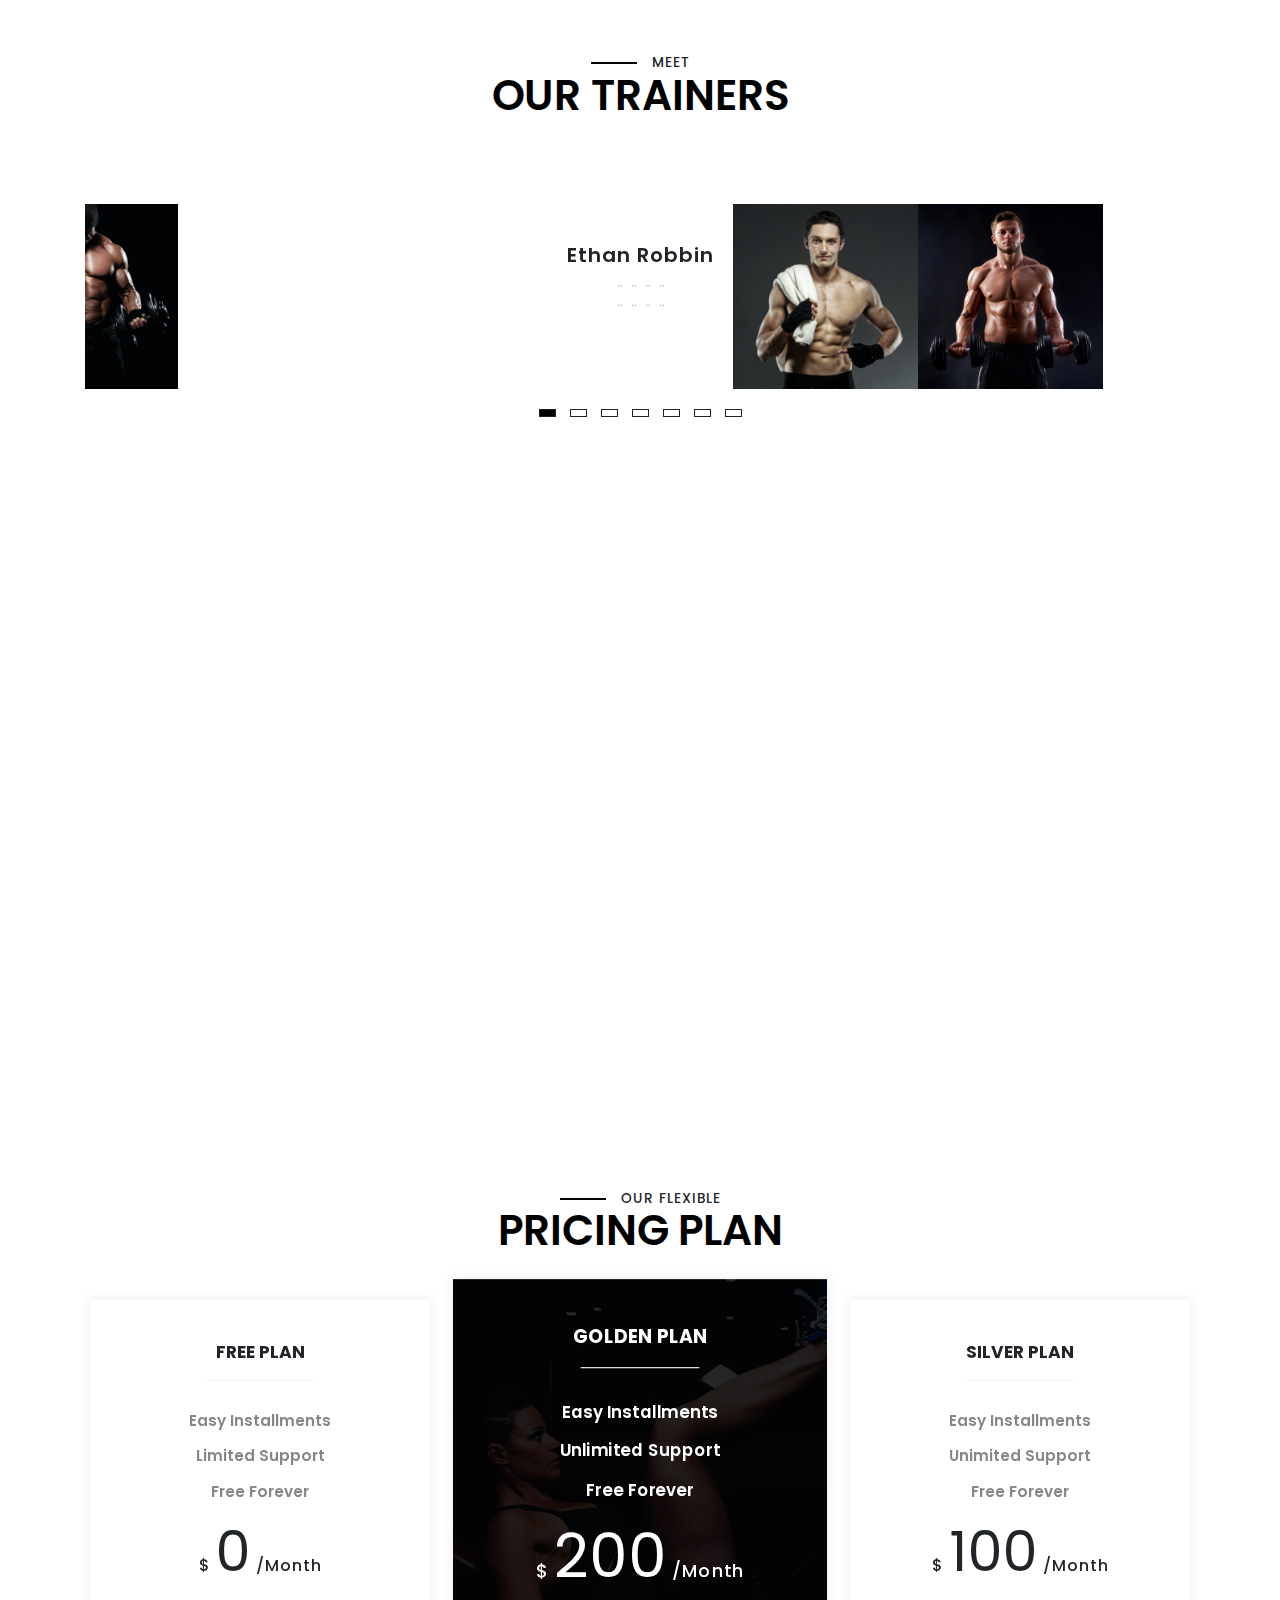
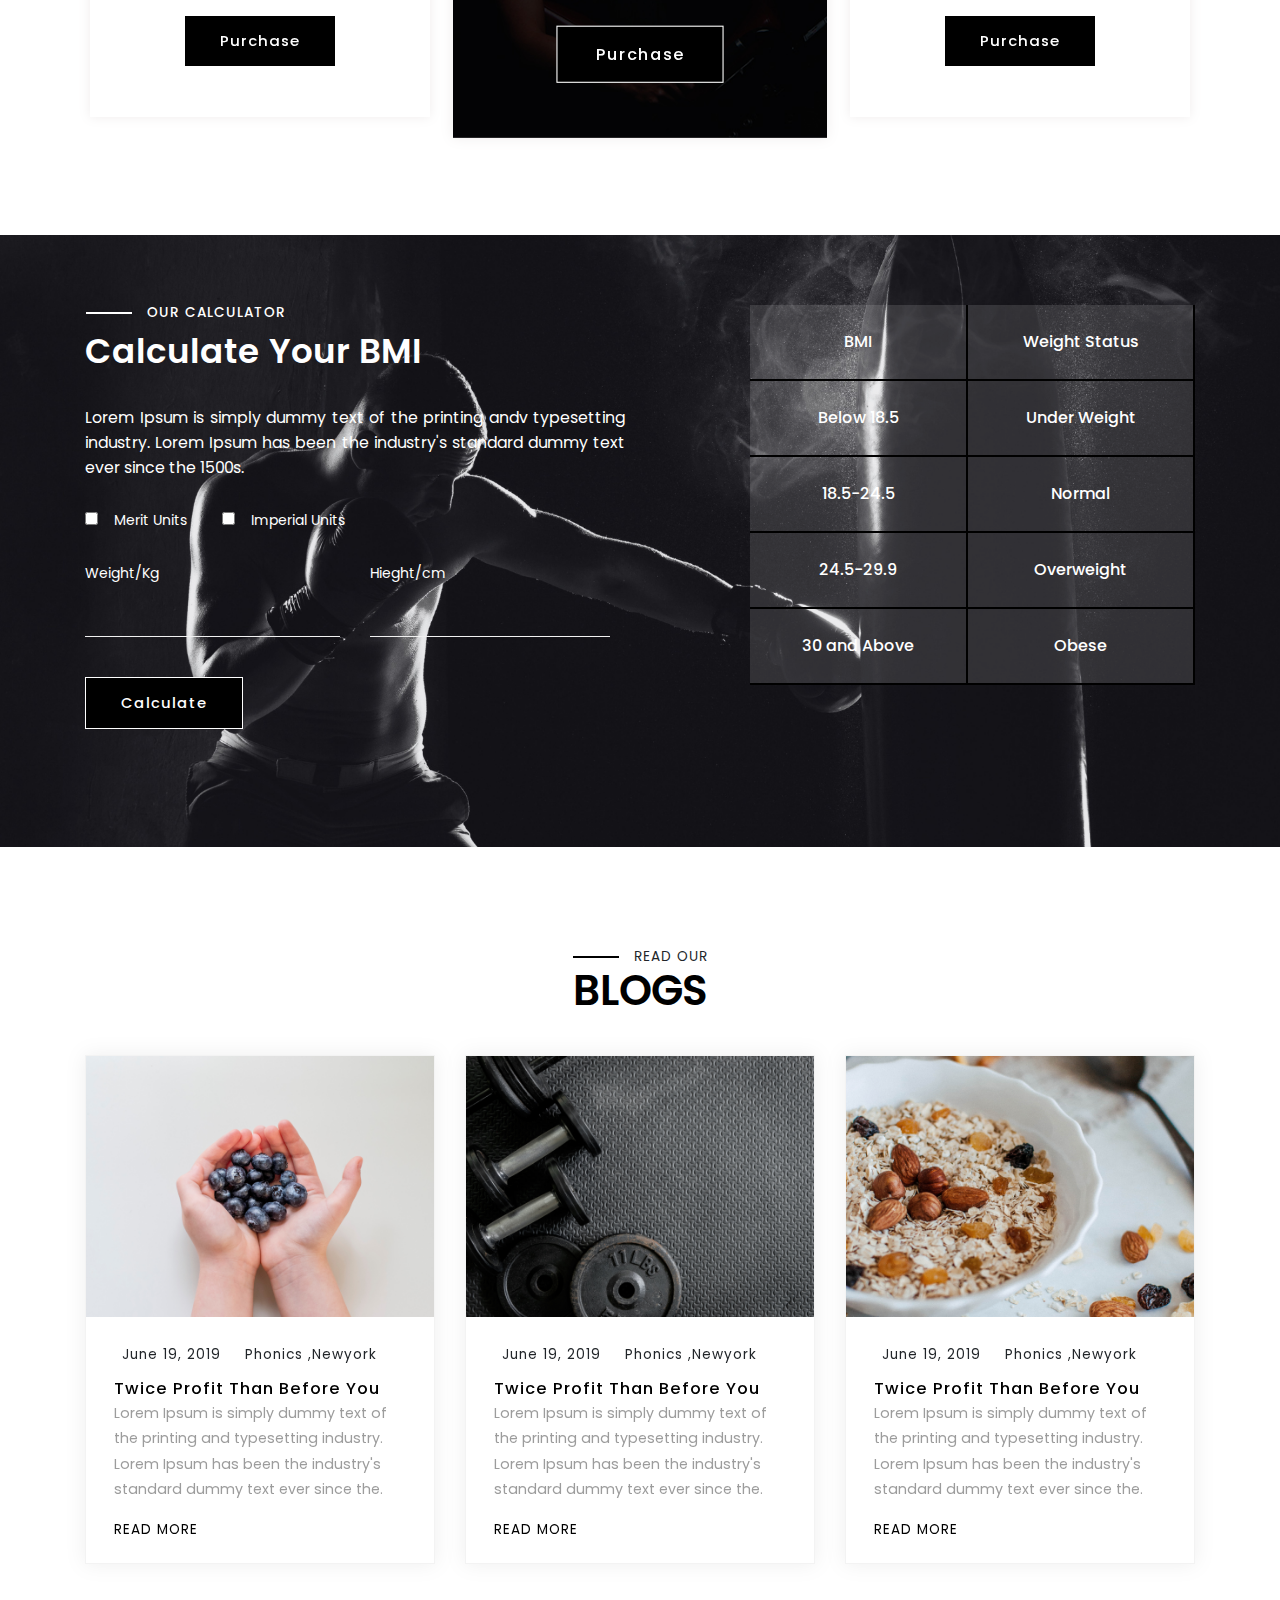
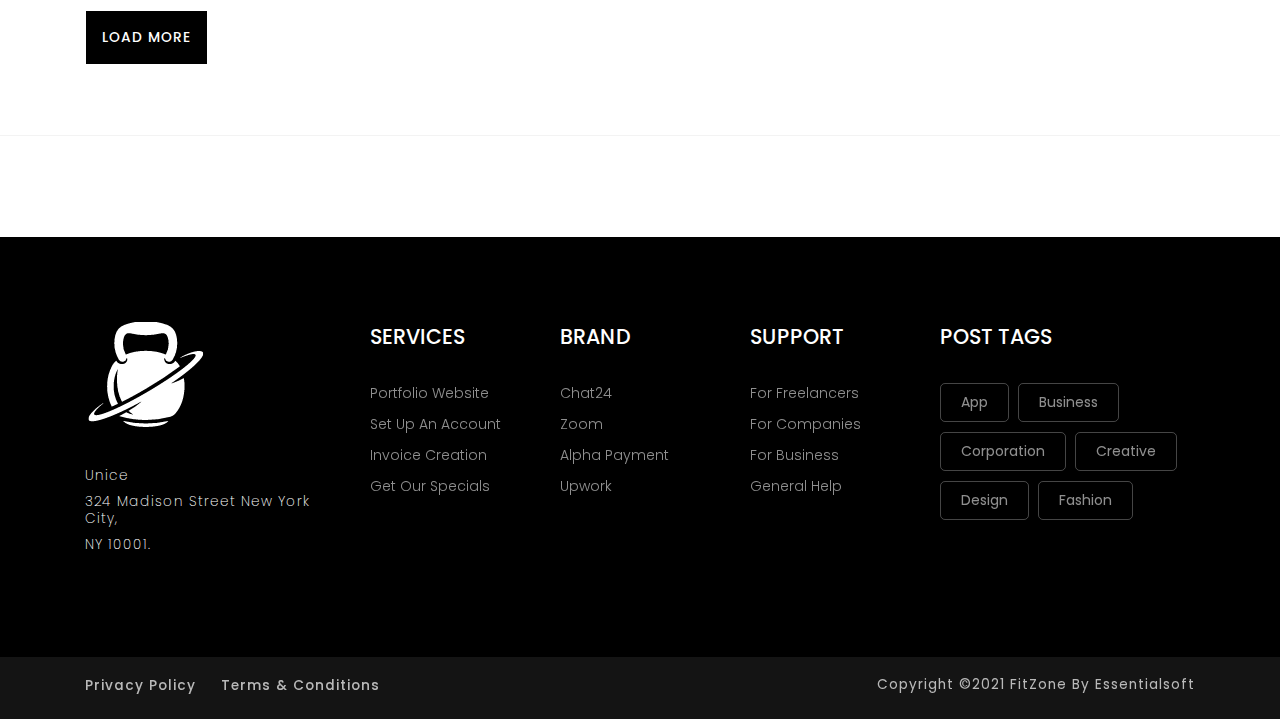
==== commit a3c55498: "abc" ====
--- a/index.html
+++ b/index.html
@@ -449,7 +449,7 @@
         <div class="row">
           <div class="col-md-3 col-sm-6 col-12 mb-4">
             <div class="counters text-center">
-              <div class="counter-img mb-4"><img src="static/images/counter-1.png" class="image-fluid" alt=""></div>
+              <div class="counter-img mb-4"><img src="static/images/counter/counter-.png" class="image-fluid" alt=""></div>
               <div class="counter-numbers mb-4">
                 <h2 class="counter-count text-white">15</h2>
               </div>
@@ -460,7 +460,7 @@
           </div>
           <div class="col-md-3 col-sm-6 col-12 mb-4">
             <div class="counters text-center">
-              <div class="counter-img mb-4"><img src="static/images/counter-2.png" class="image-fluid" alt=""></div>
+              <div class="counter-img mb-4"><img src="static/images/counter/counter-1.png" class="image-fluid" alt=""></div>
               <div class="counter-numbers mb-4">
                 <h2 class="counter-count text-white">150</h2>
               </div>
@@ -471,7 +471,7 @@
           </div>
           <div class="col-md-3 col-sm-6 col-12 mb-4">
             <div class="counters text-center">
-              <div class="counter-img mb-4"><img src="static/images/counter-3.png" class="image-fluid" alt=""></div>
+              <div class="counter-img mb-4"><img src="static/images/counter/counter-2.png" class="image-fluid" alt=""></div>
               <div class="counter-numbers mb-4">
                 <h2 class="counter-count text-white">30</h2>
               </div>
@@ -482,7 +482,7 @@
           </div>
           <div class="col-md-3 col-sm-6 col-12 mb-4">
             <div class="counters text-center">
-              <div class="counter-img mb-4"><img src="static/images/counter-.png" class="image-fluid" alt=""></div>
+              <div class="counter-img mb-4"><img src="static/images/counter/counter-3.png" class="image-fluid" alt=""></div>
               <div class="counter-numbers mb-4">
                 <h2 class="counter-count text-white">15</h2>
               </div>
@@ -513,7 +513,7 @@
           <div class="col-12">
             <div class="owl-carousel owl-theme trainers-slider" id="trainers-carousel">
               <div class="item">
-                <img src="static/images/5.jpg" class="image-fluid" alt="">
+                <img src="static/images/team/5.jpg" class="image-fluid" alt="">
                 <div class="trainer-info text-center">
                   <h3 class="mb-3 pt-4">Ethan robbin</h3>
                   <div class="social-icons">
@@ -555,7 +555,7 @@
                 </div>
               </div>
               <div class="item">
-                <img src="static/images/32.jpg" class="image-fluid" alt="">
+                <img src="static/images/team/32.jpg" class="image-fluid" alt="">
                 <div class="trainer-info text-center">
                   <h3 class="mb-3 pt-4">Ethan robbin</h3>
                   <div class="social-icons">
@@ -583,7 +583,7 @@
                 </div>
               </div>
               <div class="item">
-                <img src="static/images/42.jpg" class="image-fluid" alt="">
+                <img src="static/images/team/42.jpg" class="image-fluid" alt="">
                 <div class="trainer-info text-center">
                   <h3 class="mb-3 pt-4">Ethan robbin</h3>
                   <div class="social-icons">
@@ -597,7 +597,7 @@
                 </div>
               </div>
               <div class="item">
-                <img src="static/images/22.jpg" class="image-fluid" alt="">
+                <img src="static/images/team/22.jpg" class="image-fluid" alt="">
                 <div class="trainer-info text-center">
                   <h3 class="mb-3 pt-4">Ethan robbin</h3>
                   <div class="social-icons">
@@ -804,8 +804,8 @@
                 <ul class="d-sm-flex d-block">
                   <div class="col-sm-6 pl-0">
                     <div class="form-group">
-                      <label for="name" class="text-white">Weight/Kg</label>
-                      <input type="text" name="username" required class="form-control" id="name">
+                      <label for="weight" class="text-white">Weight/Kg</label>
+                      <input type="text" name="weight" required class="form-control" id="wieght">
                       <div class="valid-feedback">
                         Looks good!
                       </div>
@@ -816,8 +816,8 @@
                   </div>
                   <div class="col-sm-6 pl">
                     <div class="form-group">
-                      <label for="phone" class="text-white">Hieght/cm</label>
-                      <input type="text" name="phone" required class="form-control" id="phone">
+                      <label for="height" class="text-white">Hieght/cm</label>
+                      <input type="text" name="height" required class="form-control" id="height">
                     </div>
                   </div>
                   <!-- <li>
@@ -833,7 +833,7 @@
                 </ul>
               </div>
               <div class="cal-btn mb-5">
-              <a href="#" class="btn btn-default primary-btn">Calculate</a>
+              <a href="#" id="calc-btn" class="btn btn-default primary-btn">Calculate</a>
             </div>
             </div>
           </div>
@@ -985,32 +985,32 @@
             <div class="owl-carousel owl-theme" id="clients-carousel">
               <div class="item">
                 <a href="#">
-                  <img src="static/images/1.jpg" alt="">
+                  <img src="static/images/clients/1.jpg" alt="">
                 </a>
               </div>
               <div class="item">
                 <a href="#">
-                  <img src="static/images/2.jpg" alt="">
+                  <img src="static/images/clients/2.jpg" alt="">
                 </a>
               </div>
               <div class="item">
                 <a href="#">
-                  <img src="static/images/3.jpg" alt="">
+                  <img src="static/images/clients/3.jpg" alt="">
                 </a>
               </div>
               <div class="item">
                 <a href="#">
-                  <img src="static/images/4.jpg" alt="">
+                  <img src="static/images/clients/4.jpg" alt="">
                 </a>
               </div>
               <div class="item">
                 <a href="#">
-                  <img src="static/images/2.jpg" alt="">
+                  <img src="static/images/clients/2.jpg" alt="">
                 </a>
               </div>
               <div class="item">
                 <a href="#">
-                  <img src="static/images/1.jpg" alt="">
+                  <img src="static/images/clients/1.jpg" alt="">
                 </a>
               </div>
           </div>
@@ -1178,7 +1178,7 @@
           <div class="col-sm-6">
             <div class="copy-right text-right">
               <h6 class="copyright-text">Copyright ©2021 FitZone by
-                <i class="fa fa-heart"></i>Essentialsoft
+                <i class="fa fa-heart"></i> Essentialsoft
               </h6>
             </div>
           </div>
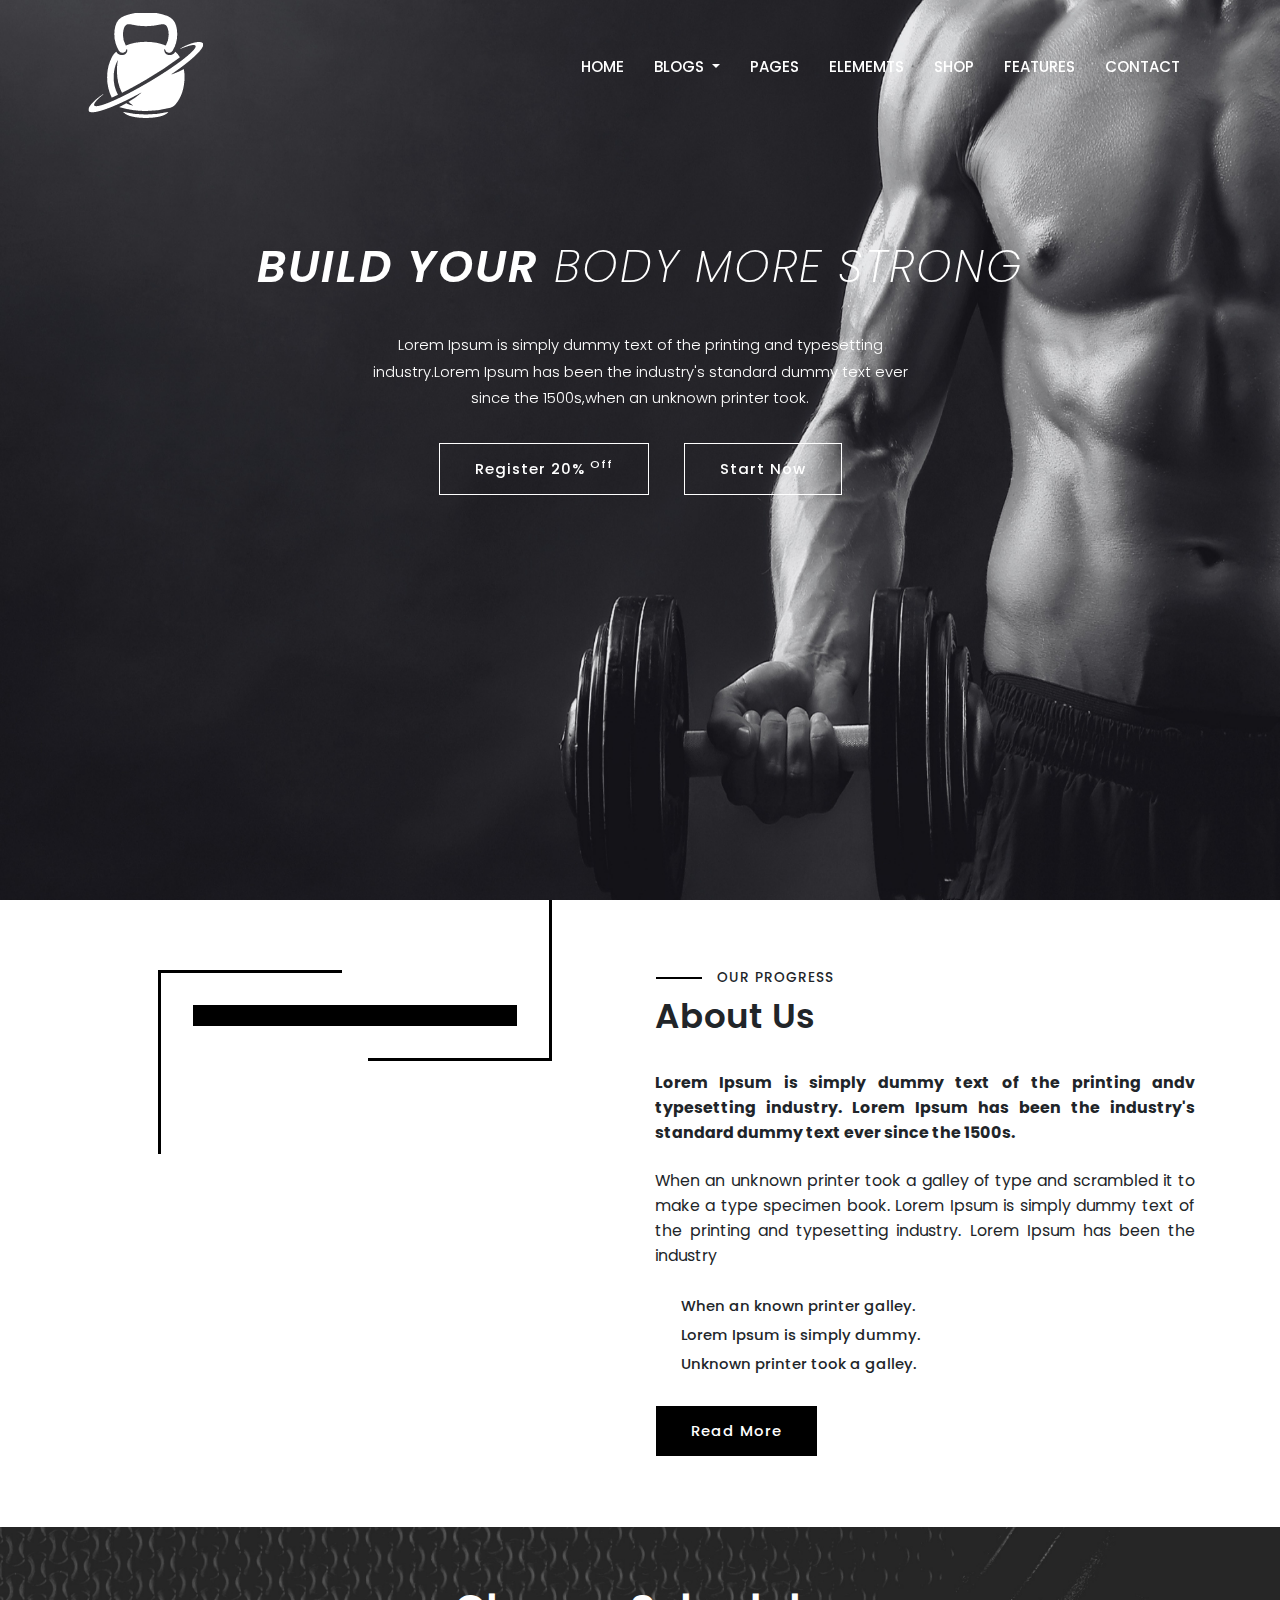
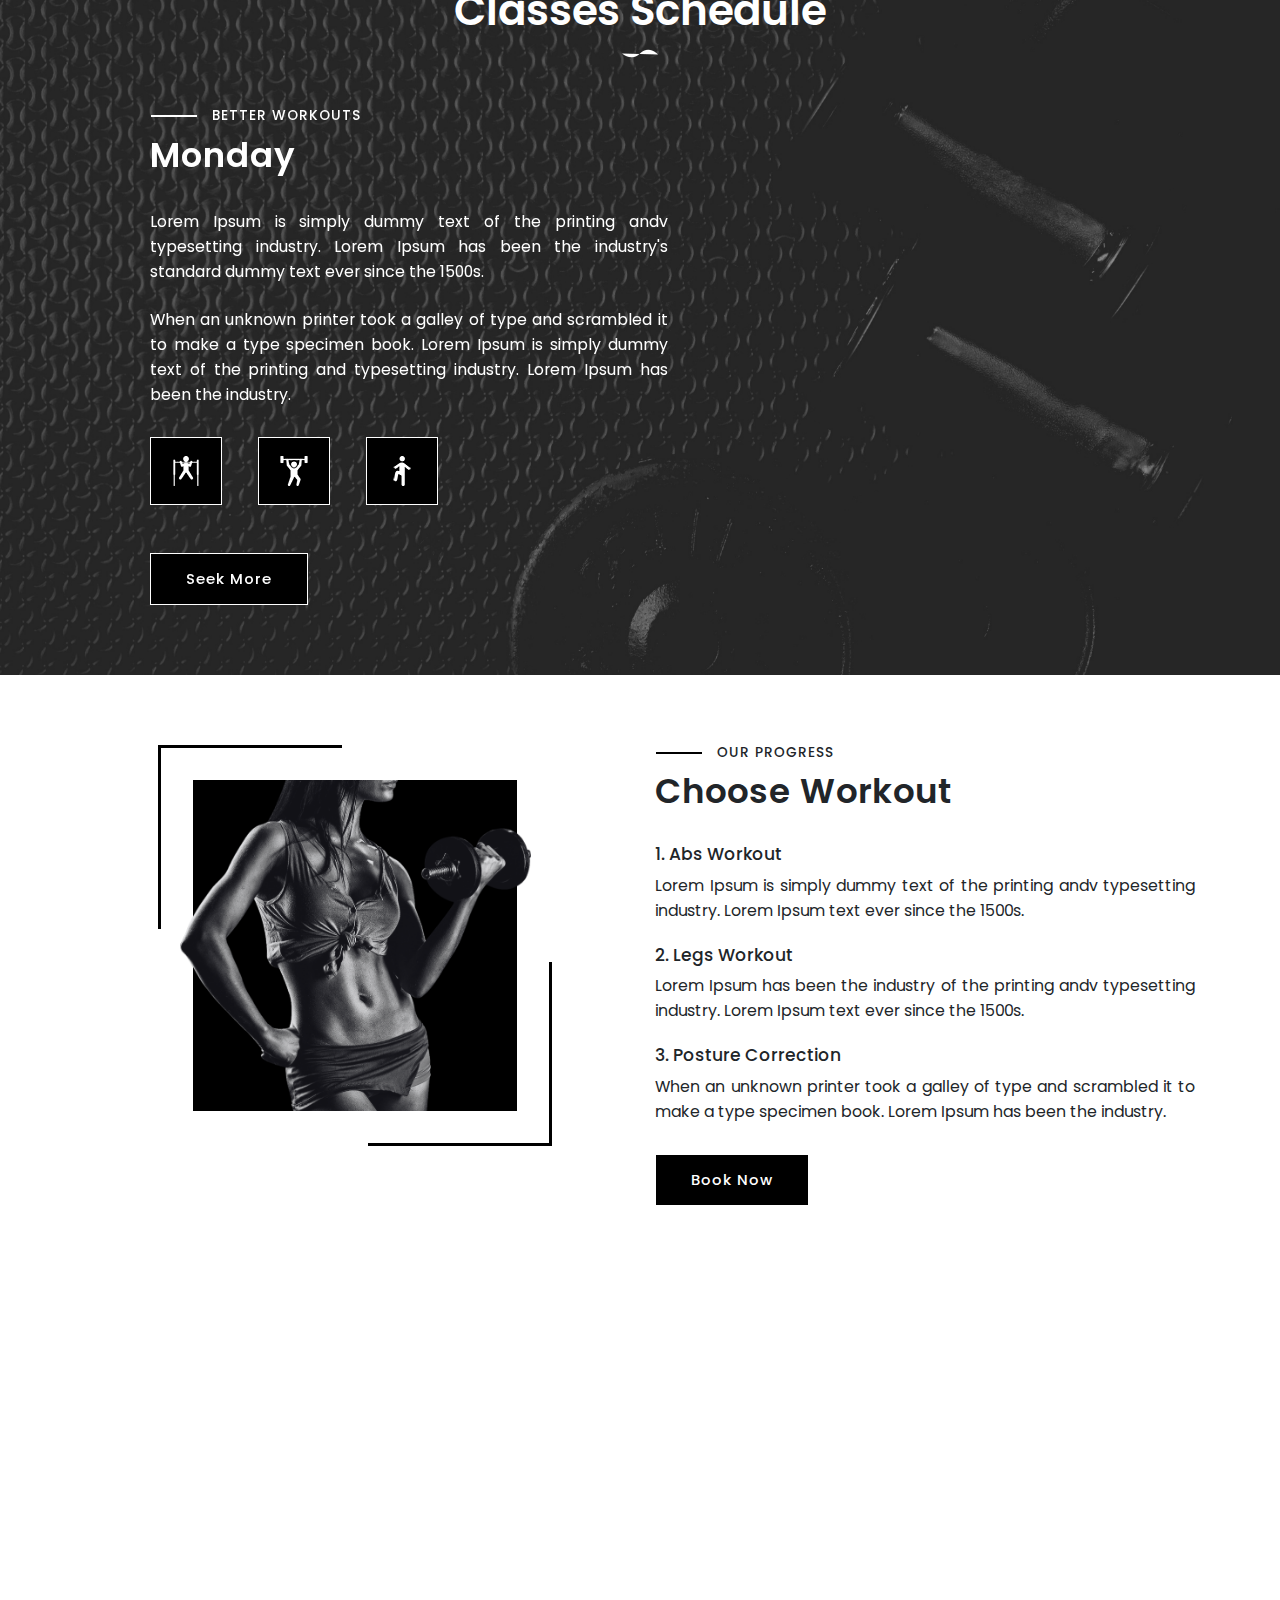
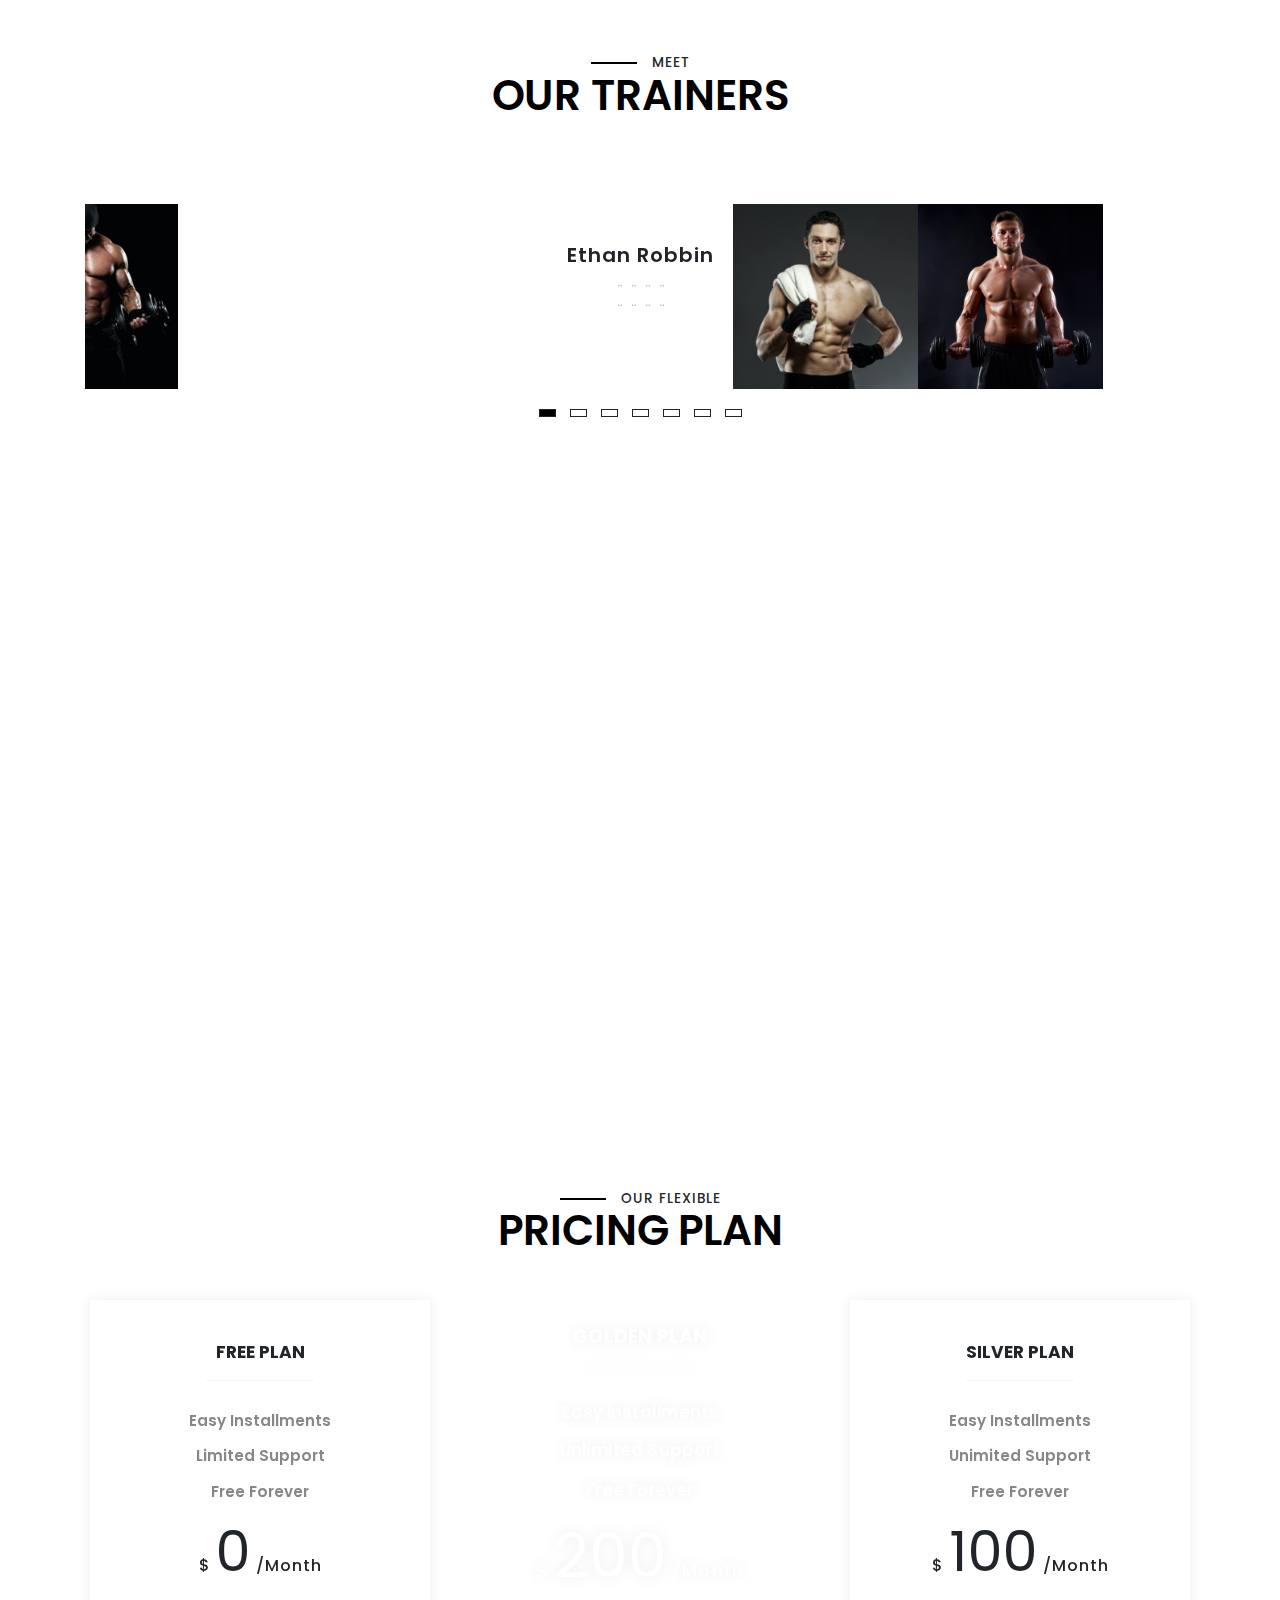
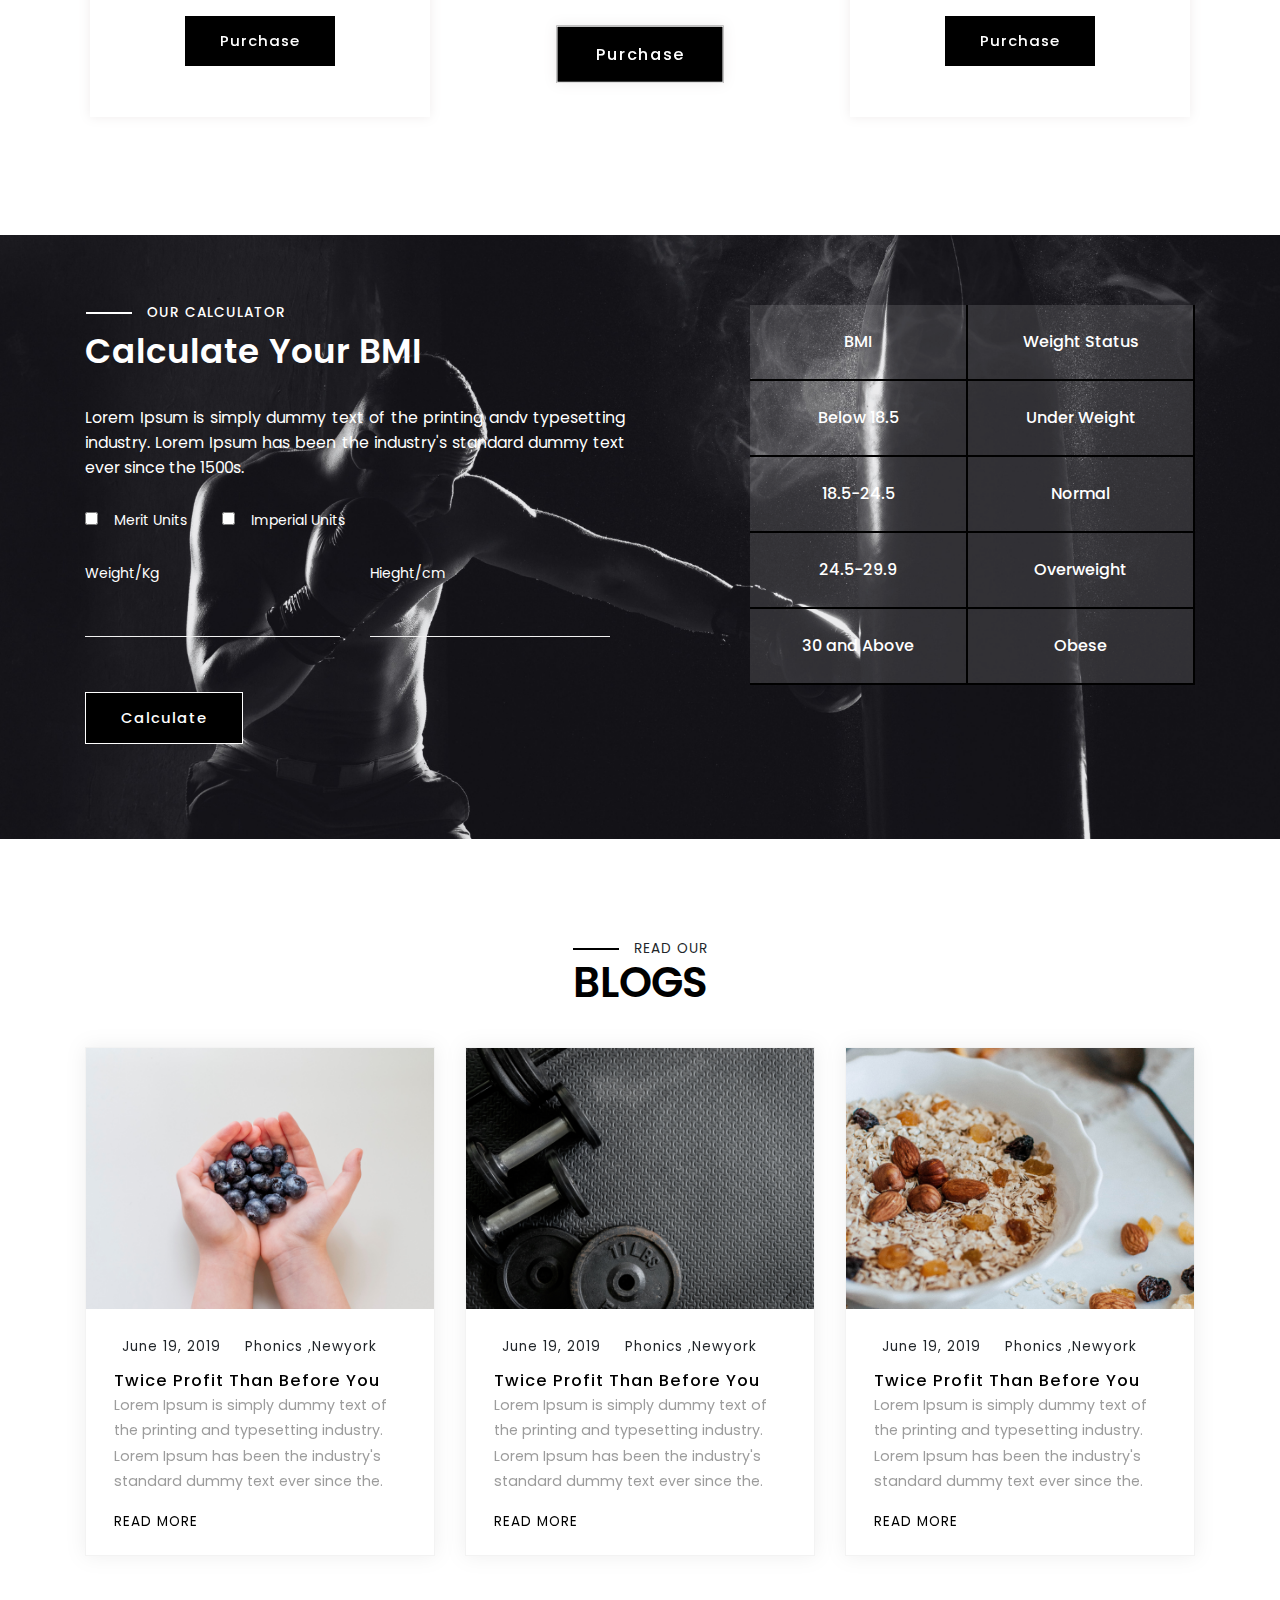
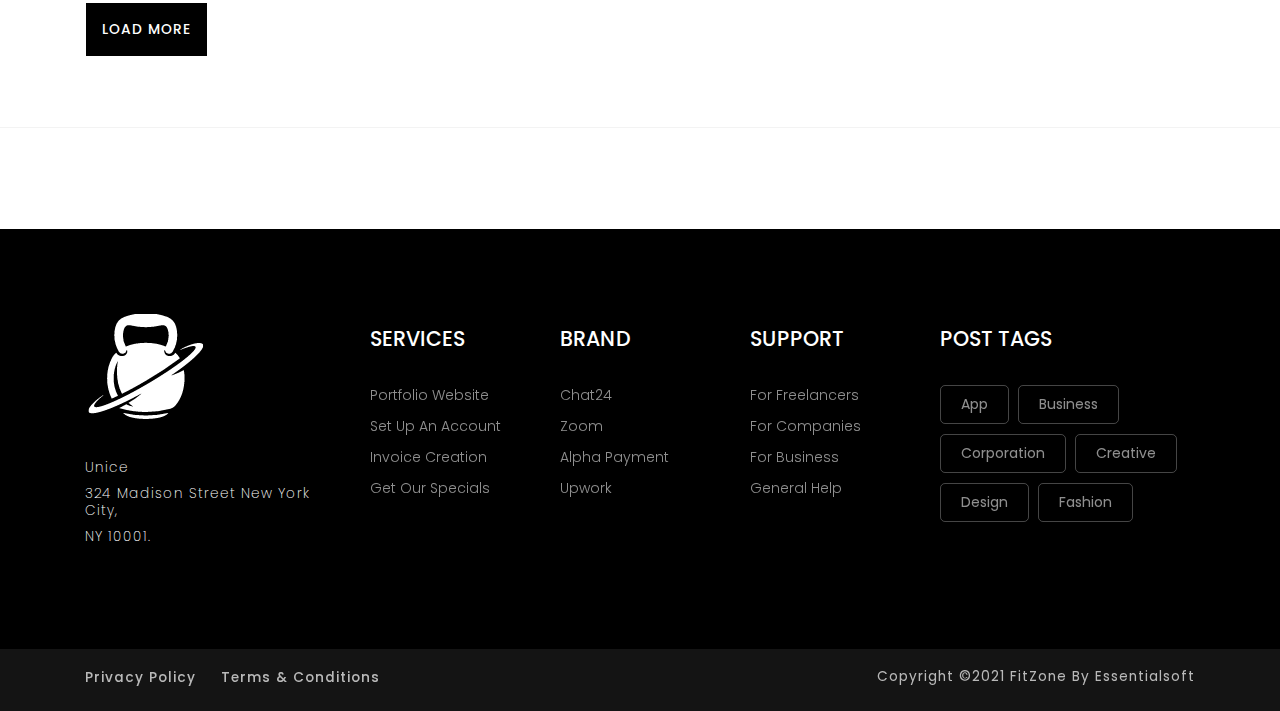
==== commit 9c1e5960: "abc" ====
--- a/index.html
+++ b/index.html
@@ -805,13 +805,7 @@
                   <div class="col-sm-6 pl-0">
                     <div class="form-group">
                       <label for="weight" class="text-white">Weight/Kg</label>
-                      <input type="text" name="weight" required class="form-control" id="wieght">
-                      <div class="valid-feedback">
-                        Looks good!
-                      </div>
-                      <div class="invalid-feedback">
-                        Invalid!
-                      </div>
+                      <input type="text" name="weight" required class="form-control" id="weight">
                     </div>
                   </div>
                   <div class="col-sm-6 pl">
@@ -832,9 +826,8 @@
                   </li> -->
                 </ul>
               </div>
-              <div class="cal-btn mb-5">
-              <a href="#" id="calc-btn" class="btn btn-default primary-btn">Calculate</a>
-            </div>
+              <button id="btn" class="btn btn-default primary-btn">Calculate</button>
+              <div id="result" class="text-white"></div>
             </div>
           </div>
           <div class="col-lg-5 offset-lg-1 col-md-6">
--- a/static/css/style.css
+++ b/static/css/style.css
@@ -787,14 +787,14 @@
    font-weight: 400;
 }
 .pricing .active{
-  background-image: url("../images/price.jpg");
+  background-image: url("../images/pricnig/price.jpg");
   background-size: cover;
   background-position: center;
   background-repeat: no-repeat;
   transform: scale(1.1);
 }
 .pricing .price-container:hover{
-  background-image: url("../images/price.jpg");
+  background-image: url("../images/pricnig/price.jpg");
   background-size: cover;
   background-position: center;
   background-repeat: no-repeat;
@@ -856,6 +856,14 @@
 }
 .gym .calculate-bmi tr td:hover {
   background: rgba(255,255,255,0.2);
+}
+#btn{
+  margin-top: 15px;
+  margin-bottom: 25px;
+}
+#result{
+  font-size: calc(15px + (18 - 14) * ((100vw - 300px) / (1920 - 300)));
+  font-weight: 600;
 }
 /*======================================
  ============== clients =============
@@ -1289,7 +1297,7 @@
 footer .footer-headings {
   text-transform: uppercase;
   color: #fff;
-  margin-top: 10px;
+  margin-top: 20px;
   margin-bottom: auto;
   font-weight: 500;
 }
